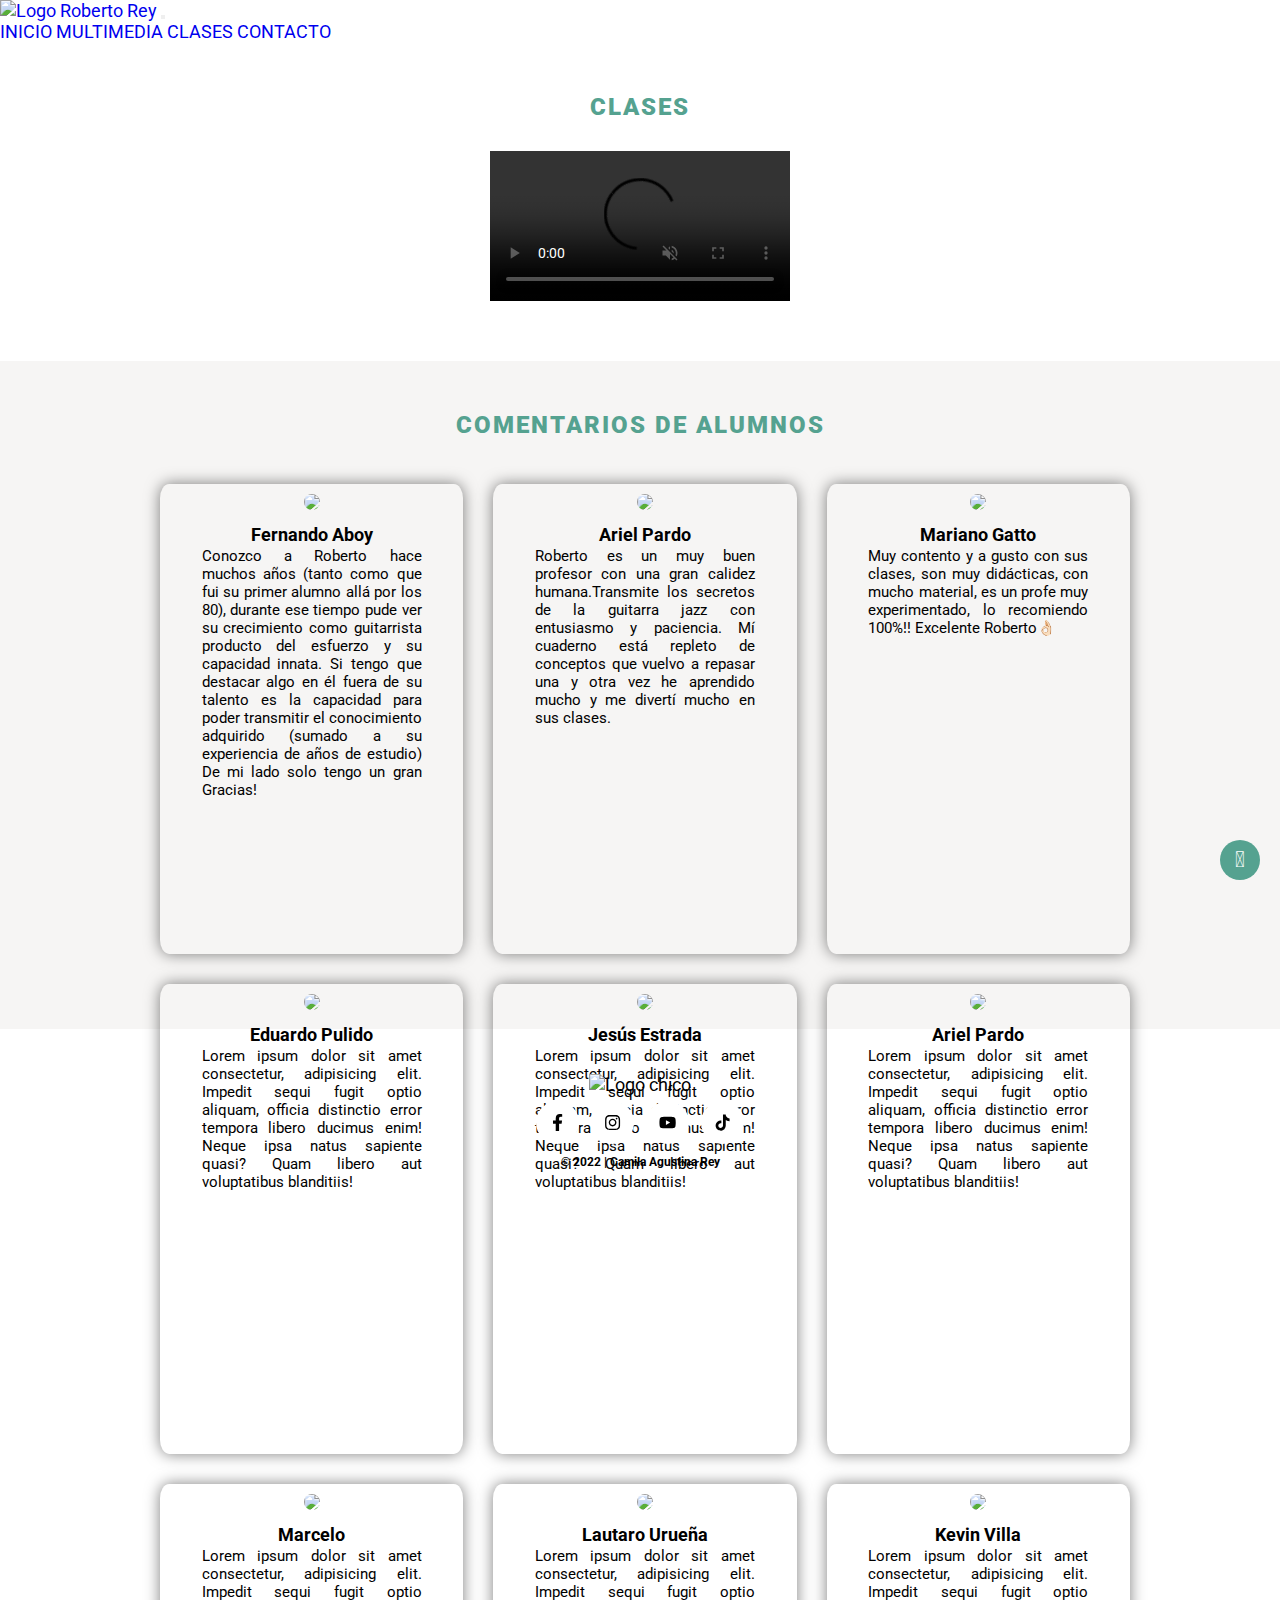
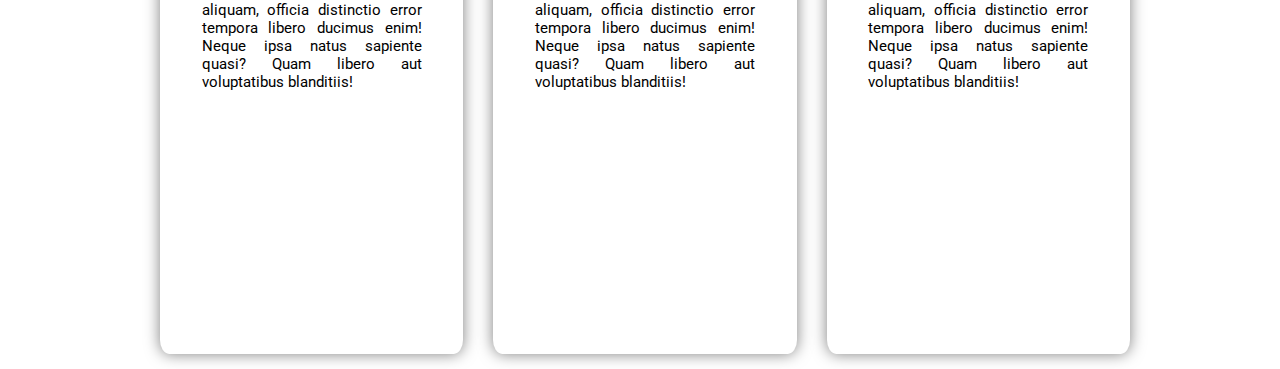
==== pages/clases.html @ 07ecf892 "Modificaciones servidor" ====
<!DOCTYPE html>
<html lang="es">
  <head>
    <title>Sobre mis Clases</title>
    <meta charset="UTF-8" />
    <meta
      name="keywords"
      content="Roberto Alejandro Rey Guitarrista, Educador, Clases de Guitarra, Musica"
    />
    <meta
      name="description"
      content="Informacion sobre clases, Clases de guitarra en Argentina"
    />
    <meta http-equiv="X-UA-Compatible" content="IE=edge" />
    <meta name="viewport" content="width=device-width, initial-scale=1.0" />
    <link
      rel="stylesheet"
      href="https://cdnjs.cloudflare.com/ajax/libs/font-awesome/6.1.2/css/all.min.css"
      integrity="sha512-1sCRPdkRXhBV2PBLUdRb4tMg1w2YPf37qatUFeS7zlBy7jJI8Lf4VHwWfZZfpXtYSLy85pkm9GaYVYMfw5BC1A=="
      crossorigin="anonymous"
      referrerpolicy="no-referrer"
    />
    <link
      rel="stylesheet"
      href="https://fonts.googleapis.com/css?family=Roboto|Abel"
    />
    <link rel="shortcut icon" href="../multimedia/logorarcorto.ico" />
    <!--  AGREGANDO LINK PARA ICONO RESPONSIVE -->
    <link
      href="https://cdnjs.cloudflare.com/ajax/libs/font-awesome/5.13.0/css/all.min.css"
      rel="stylesheet"
    />
    <link href="https://unpkg.com/aos@2.3.1/dist/aos.css" rel="stylesheet" />
    <link
      rel="stylesheet"
      href="https://cdn.jsdelivr.net/npm/bootstrap@4.6.2/dist/css/bootstrap.min.css"
      integrity="sha384-xOolHFLEh07PJGoPkLv1IbcEPTNtaed2xpHsD9ESMhqIYd0nLMwNLD69Npy4HI+N"
      crossorigin="anonymous"
    />
    <link href="https://unpkg.com/aos@2.3.1/dist/aos.css" rel="stylesheet" />
    <link rel="stylesheet" href="../css/estilos.css" />
  </head>
  <body>
    <h1>Información sobre Clases de Guitarra/Música</h1>
    <header class="header">
      <!-- MENÚ BOOTSTRAP -->
      <nav class="navbar navbar-expand-md navbar-light">
        <a class="navbar-brand" href="../index.html">
          <img
            class="imglogo"
            src="../multimedia/logorar.jpg"
            alt="Logo Roberto Rey"
          />
        </a>
        <button
          class="navbar-toggler"
          type="button"
          data-toggle="collapse"
          data-target="#collapsibleNavbar"
        >
          <span class="navbar-toggler-icon"></span>
        </button>
        <div
          class="collapse navbar-collapse justify-content-end"
          id="collapsibleNavbar"
        >
          <div class="navbar-nav text-center">
            <a class="nav-item nav-link" href="../index.html">INICIO</a>
            <a class="nav-item nav-link" href="../pages/multimedia.html"
              >MULTIMEDIA</a
            >
            <a class="nav-item nav-link active" href="#">CLASES</a>
            <a class="nav-item nav-link" href="../pages/contacto.html"
              >CONTACTO</a
            >
          </div>
        </div>
      </nav>
    </header>

    <div class="contenedor-clases">
      <!-- CLASES -->
      <div id="clasesid" class="clases">
        <h3><b>CLASES</b></h3>
        <div class="video" data-aos="zoom-out">
          <video controls muted>
            <source src="../multimedia/clases.mp4" type="video/mp4" />
          </video>
        </div>
      </div>

      <!--ALUMNOS-->
      <div class="contenedor-alumnos">
        <h3><b>COMENTARIOS DE ALUMNOS</b></h3>
        <div class="alumnos">
          <!-- CAROUSEL BOOTSTRAP -->
          <section class="foto-fondo animate__animated animate__fadeIn">
            <div
              id="slider"
              class="carousel slide"
              data-ride="carousel"
              data-interval="15000"
            >
              <!-- DATA-INTERVAL CONTROLA EL TIEMPO -->
              <!-- INDICADORES -->
              <ul class="carousel-indicators">
                <li data-target="#slider" data-slide-to="0" class="active"></li>
                <li data-target="#slider" data-slide-to="1"></li>
                <li data-target="#slider" data-slide-to="2"></li>
              </ul>
              <!-- SLIDES -->
              <div id="carousel1" class="carousel-inner">
                <div class="carousel-item active">
                  <div class="contenedor-3">
                    <div class="cajas-coment">
                      <div>
                        <img
                          class="foto-alumno"
                          src="../multimedia/silueta2.png"
                        />
                      </div>
                      <div><h2 class="nombre-alumno">Fernando Aboy</h2></div>
                      <div>
                        <p class="comentario">
                          Conozco a Roberto hace muchos años (tanto como que fui
                          su primer alumno allá por los 80), durante ese tiempo
                          pude ver su crecimiento como guitarrista producto del
                          esfuerzo y su capacidad innata. Si tengo que destacar
                          algo en él fuera de su talento es la capacidad para
                          poder transmitir el conocimiento adquirido (sumado a
                          su experiencia de años de estudio) De mi lado solo
                          tengo un gran Gracias!
                        </p>
                      </div>
                    </div>

                    <div class="cajas-coment">
                      <div>
                        <img
                          class="foto-alumno"
                          src="../multimedia/silueta2.png"
                        />
                      </div>
                      <div><h2 class="nombre-alumno">Ariel Pardo</h2></div>
                      <div>
                        <p class="comentario">
                          Roberto es un muy buen profesor con una gran calidez
                          humana.Transmite los secretos de la guitarra jazz con
                          entusiasmo y paciencia. Mí cuaderno está repleto de
                          conceptos que vuelvo a repasar una y otra vez he
                          aprendido mucho y me divertí mucho en sus clases.
                        </p>
                      </div>
                    </div>

                    <div class="cajas-coment">
                      <div>
                        <img
                          class="foto-alumno"
                          src="../multimedia/silueta2.png"
                        />
                      </div>
                      <div><h2 class="nombre-alumno">Mariano Gatto</h2></div>
                      <div>
                        <p class="comentario">
                          Muy contento y a gusto con sus clases, son muy
                          didácticas, con mucho material, es un profe muy
                          experimentado, lo recomiendo 100%!! Excelente
                          Roberto👌🏻
                        </p>
                      </div>
                    </div>
                  </div>
                </div>
                <div class="carousel-item">
                  <div class="contenedor-3">
                    <div class="cajas-coment">
                      <div>
                        <img
                          class="foto-alumno"
                          src="../multimedia/silueta2.png"
                        />
                      </div>
                      <div><h2 class="nombre-alumno">Eduardo Pulido</h2></div>
                      <div>
                        <p class="comentario">
                          Lorem ipsum dolor sit amet consectetur, adipisicing
                          elit. Impedit sequi fugit optio aliquam, officia
                          distinctio error tempora libero ducimus enim! Neque
                          ipsa natus sapiente quasi? Quam libero aut
                          voluptatibus blanditiis!
                        </p>
                      </div>
                    </div>

                    <div class="cajas-coment">
                      <div>
                        <img
                          class="foto-alumno"
                          src="../multimedia/silueta2.png"
                        />
                      </div>
                      <div><h2 class="nombre-alumno">Jesús Estrada</h2></div>
                      <div>
                        <p class="comentario">
                          Lorem ipsum dolor sit amet consectetur, adipisicing
                          elit. Impedit sequi fugit optio aliquam, officia
                          distinctio error tempora libero ducimus enim! Neque
                          ipsa natus sapiente quasi? Quam libero aut
                          voluptatibus blanditiis!
                        </p>
                      </div>
                    </div>

                    <div class="cajas-coment">
                      <div>
                        <img
                          class="foto-alumno"
                          src="../multimedia/silueta2.png"
                        />
                      </div>
                      <div><h2 class="nombre-alumno">Ariel Pardo</h2></div>
                      <div>
                        <p class="comentario">
                          Lorem ipsum dolor sit amet consectetur, adipisicing
                          elit. Impedit sequi fugit optio aliquam, officia
                          distinctio error tempora libero ducimus enim! Neque
                          ipsa natus sapiente quasi? Quam libero aut
                          voluptatibus blanditiis!
                        </p>
                      </div>
                    </div>
                  </div>
                </div>
                <div class="carousel-item">
                  <div class="contenedor-3">
                    <div class="cajas-coment">
                      <div>
                        <img
                          class="foto-alumno"
                          src="../multimedia/silueta2.png"
                        />
                      </div>
                      <div><h2 class="nombre-alumno">Marcelo</h2></div>
                      <div>
                        <p class="comentario">
                          Lorem ipsum dolor sit amet consectetur, adipisicing
                          elit. Impedit sequi fugit optio aliquam, officia
                          distinctio error tempora libero ducimus enim! Neque
                          ipsa natus sapiente quasi? Quam libero aut
                          voluptatibus blanditiis!
                        </p>
                      </div>
                    </div>

                    <div class="cajas-coment">
                      <div>
                        <img
                          class="foto-alumno"
                          src="../multimedia/silueta2.png"
                        />
                      </div>
                      <div><h2 class="nombre-alumno">Lautaro Urueña</h2></div>
                      <div>
                        <p class="comentario">
                          Lorem ipsum dolor sit amet consectetur, adipisicing
                          elit. Impedit sequi fugit optio aliquam, officia
                          distinctio error tempora libero ducimus enim! Neque
                          ipsa natus sapiente quasi? Quam libero aut
                          voluptatibus blanditiis!
                        </p>
                      </div>
                    </div>

                    <div class="cajas-coment">
                      <div>
                        <img
                          class="foto-alumno"
                          src="../multimedia/silueta2.png"
                        />
                      </div>
                      <div><h2 class="nombre-alumno">Kevin Villa</h2></div>
                      <div>
                        <p class="comentario">
                          Lorem ipsum dolor sit amet consectetur, adipisicing
                          elit. Impedit sequi fugit optio aliquam, officia
                          distinctio error tempora libero ducimus enim! Neque
                          ipsa natus sapiente quasi? Quam libero aut
                          voluptatibus blanditiis!
                        </p>
                      </div>
                    </div>
                  </div>
                </div>
              </div>
              <!-- CONTROLES DERECHA E IZQUIERDA -->
              <a class="carousel-control-prev" href="#slider" data-slide="prev">
                <span class="carousel-control-prev-icon"></span>
              </a>
              <a class="carousel-control-next" href="#slider" data-slide="next">
                <span class="carousel-control-next-icon"></span>
              </a>
            </div>
          </section>
        </div>
      </div>
    </div>

    <!-- PIE DE PAGINA -->
    <footer>
      <a href="#" class="subir">
        <i class="fa-solid fa-angle-up"></i>
      </a>
      <div>
        <img
          class="logo-footer"
          src="../multimedia/logorarcorto.jpg"
          alt="Logo chico"
          class="logo"
        />
        <!-- REDES SOCIALES -->
        <div class="social-buttons">
          <!-- Boton facebook -->
          <a
            href="https://www.facebook.com/roberto.a.rey"
            target="_blank"
            rel="noopener noreferrer"
            target="blank_"
            class="social-buttons__button social-button social-button--facebook"
          >
            <span class="social-button__inner">
              <svg
                aria-hidden="true"
                focusable="false"
                data-prefix="fab"
                data-icon="facebook-f"
                class="svg-inline--fa fa-facebook-f fa-w-10"
                role="img"
                xmlns="http://www.w3.org/2000/svg"
                viewBox="0 0 320 512"
              >
                <path
                  fill="currentColor"
                  d="M279.14 288l14.22-92.66h-88.91v-60.13c0-25.35 12.42-50.06 52.24-50.06h40.42V6.26S260.43 0 225.36 0c-73.22 0-121.08 44.38-121.08 124.72v70.62H22.89V288h81.39v224h100.17V288z"
                ></path>
              </svg>
            </span>
          </a>
          <!-- Boton instagram -->
          <a
            href="https://www.instagram.com/robertoalejandrorey/"
            target="_blank"
            rel="noopener noreferrer"
            class="social-buttons__button social-button social-button--instagram"
          >
            <span class="social-button__inner">
              <svg
                aria-hidden="true"
                focusable="false"
                data-prefix="fab"
                data-icon="instagram"
                class="svg-inline--fa fa-instagram fa-w-14"
                role="img"
                xmlns="http://www.w3.org/2000/svg"
                viewBox="0 0 448 512"
              >
                <path
                  fill="currentColor"
                  d="M224.1 141c-63.6 0-114.9 51.3-114.9 114.9s51.3 114.9 114.9 114.9S339 319.5 339 255.9 287.7 141 224.1 141zm0 189.6c-41.1 0-74.7-33.5-74.7-74.7s33.5-74.7 74.7-74.7 74.7 33.5 74.7 74.7-33.6 74.7-74.7 74.7zm146.4-194.3c0 14.9-12 26.8-26.8 26.8-14.9 0-26.8-12-26.8-26.8s12-26.8 26.8-26.8 26.8 12 26.8 26.8zm76.1 27.2c-1.7-35.9-9.9-67.7-36.2-93.9-26.2-26.2-58-34.4-93.9-36.2-37-2.1-147.9-2.1-184.9 0-35.8 1.7-67.6 9.9-93.9 36.1s-34.4 58-36.2 93.9c-2.1 37-2.1 147.9 0 184.9 1.7 35.9 9.9 67.7 36.2 93.9s58 34.4 93.9 36.2c37 2.1 147.9 2.1 184.9 0 35.9-1.7 67.7-9.9 93.9-36.2 26.2-26.2 34.4-58 36.2-93.9 2.1-37 2.1-147.8 0-184.8zM398.8 388c-7.8 19.6-22.9 34.7-42.6 42.6-29.5 11.7-99.5 9-132.1 9s-102.7 2.6-132.1-9c-19.6-7.8-34.7-22.9-42.6-42.6-11.7-29.5-9-99.5-9-132.1s-2.6-102.7 9-132.1c7.8-19.6 22.9-34.7 42.6-42.6 29.5-11.7 99.5-9 132.1-9s102.7-2.6 132.1 9c19.6 7.8 34.7 22.9 42.6 42.6 11.7 29.5 9 99.5 9 132.1s2.7 102.7-9 132.1z"
                ></path>
              </svg>
            </span>
          </a>
          <!-- Boton Youtube -->
          <a
            href="https://www.youtube.com/c/RobertoAlejandroRey"
            target="_blank"
            rel="noopener noreferrer"
            class="social-buttons__button social-button social-button--youtube"
          >
            <span class="social-button__inner">
              <svg
                aria-hidden="true"
                focusable="false"
                data-prefix="fab"
                data-icon="youtube"
                class="svg-inline--fa fa-youtube fa-w-18"
                role="img"
                xmlns="http://www.w3.org/2000/svg"
                viewBox="0 0 576 512"
              >
                <path
                  fill="currentColor"
                  d="M549.655 124.083c-6.281-23.65-24.787-42.276-48.284-48.597C458.781 64 288 64 288 64S117.22 64 74.629 75.486c-23.497 6.322-42.003 24.947-48.284 48.597-11.412 42.867-11.412 132.305-11.412 132.305s0 89.438 11.412 132.305c6.281 23.65 24.787 41.5 48.284 47.821C117.22 448 288 448 288 448s170.78 0 213.371-11.486c23.497-6.321 42.003-24.171 48.284-47.821 11.412-42.867 11.412-132.305 11.412-132.305s0-89.438-11.412-132.305zm-317.51 213.508V175.185l142.739 81.205-142.739 81.201z"
                ></path>
              </svg>
            </span>
          </a>
          <!-- Boton tik tok -->
          <a
            href="https://www.tiktok.com/@robertoalejandrorey"
            target="_blank"
            rel="noopener noreferrer"
            class="social-buttons__button social-button social-button--tiktok"
          >
            <span class="social-button__inner">
              <svg
                aria-hidden="true"
                focusable="false"
                data-prefix="fab"
                data-icon="tiktok"
                class="svg-inline--fa fa-tiktok fa-w-16"
                role="img"
                xmlns="http://www.w3.org/2000/svg"
                viewBox="0 0 512 512"
              >
                <path
                  fill="currentColor"
                  d="M412.19,118.66a109.27,109.27,0,0,1-9.45-5.5,132.87,132.87,0,0,1-24.27-20.62c-18.1-20.71-24.86-41.72-27.35-56.43h.1C349.14,23.9,350,16,350.13,16H267.69V334.78c0,4.28,0,8.51-.18,12.69,0,.52-.05,1-.08,1.56,0,.23,0,.47-.05.71,0,.06,0,.12,0,.18a70,70,0,0,1-35.22,55.56,68.8,68.8,0,0,1-34.11,9c-38.41,0-69.54-31.32-69.54-70s31.13-70,69.54-70a68.9,68.9,0,0,1,21.41,3.39l.1-83.94a153.14,153.14,0,0,0-118,34.52,161.79,161.79,0,0,0-35.3,43.53c-3.48,6-16.61,30.11-18.2,69.24-1,22.21,5.67,45.22,8.85,54.73v.2c2,5.6,9.75,24.71,22.38,40.82A167.53,167.53,0,0,0,115,470.66v-.2l.2.2C155.11,497.78,199.36,496,199.36,496c7.66-.31,33.32,0,62.46-13.81,32.32-15.31,50.72-38.12,50.72-38.12a158.46,158.46,0,0,0,27.64-45.93c7.46-19.61,9.95-43.13,9.95-52.53V176.49c1,.6,14.32,9.41,14.32,9.41s19.19,12.3,49.13,20.31c21.48,5.7,50.42,6.9,50.42,6.9V131.27C453.86,132.37,433.27,129.17,412.19,118.66Z"
                ></path>
              </svg>
            </span>
          </a>
        </div>
        <p class="webmaster"><b>© 2022 | Camila Agustina Rey</b></p>
      </div>
    </footer>
    <script src="https://unpkg.com/aos@2.3.1/dist/aos.js"></script>
    <script>
      AOS.init();
    </script>
    <script src="https://cdn.jsdelivr.net/npm/jquery@3.6.0/dist/jquery.slim.min.js"></script>
    <script src="https://cdn.jsdelivr.net/npm/popper.js@1.16.1/dist/umd/popper.min.js"></script>
    <script src="https://cdn.jsdelivr.net/npm/bootstrap@4.6.1/dist/js/bootstrap.bundle.min.js"></script>
  </body>
</html>
---- css/estilos.css ----
* {
  padding: 0;
  margin: 0;
  text-decoration: none;
  list-style: none;
  box-sizing: border-box;
}

html {
  scroll-behavior: smooth;
}

body {
  font-family: "Roboto", sans-serif;
  text-align: justify;
  font-size: 18px;
}
body h1 {
  display: none;
}

body::-webkit-scrollbar {
  width: 12px;
}

body::-webkit-scrollbar-track {
  background: #fff;
}

body::-webkit-scrollbar-thumb {
  background-color: #55a290;
  border-radius: 20px;
  border: 3px solid #fff;
}

.container-bio {
  display: flex;
  flex-direction: row;
  justify-content: center;
  align-items: center;
  padding-bottom: 50px;
  margin: 0 400px 0 400px;
  border-radius: 1%;
  box-shadow: 0px 0px 15px rgba(0, 0, 0, 0.5);
}

.fotobio {
  width: 260px;
  height: auto;
  margin: 50px;
}

.fotobioresp {
  display: none;
}

.box *:last-child {
  margin-bottom: 0;
}

.box-4 {
  width: 65%;
  margin: 50px;
  display: flex;
  flex-direction: row;
  justify-content: center;
  align-items: center;
  padding-bottom: 50px;
  border-radius: 1%;
  box-shadow: 0px 0px 15px rgba(0, 0, 0, 0.5);
}

.biografia-p {
  background: none repeat scroll 0 0 #fff;
  padding: 25px 55px 25px 1px;
  border-radius: 0.2%;
}

.biog {
  display: flex;
  justify-content: center;
  align-items: center;
  width: 100%;
}

.titulo-bio {
  color: #55a290;
  text-align: right;
  font-size: 1.5rem;
  letter-spacing: 3px;
  padding: 25px 0 25px 1px;
}

.biografia-p {
  background: none repeat scroll 0 0 #fff;
  padding: 25px 55px 25px 1px;
  border-radius: 1%;
  z-index: 1;
}

header {
  padding-bottom: 1px;
}
header .nav-item:active {
  background: #55a290;
}
header .foto-fondo {
  width: 100%;
  height: 90vh;
  -o-object-fit: cover;
     object-fit: cover;
}
header #carousel1 {
  width: auto;
}
header img {
  width: 190px;
}

footer {
  height: 120px;
  text-align: center;
  margin-bottom: 45px;
  margin-top: 30px;
}
footer .webmaster {
  font-size: 12px;
  text-align: center;
  padding: 10px;
}
footer img {
  width: 50px;
  height: auto;
  padding-top: 15px;
}
footer .subir {
  height: 40px;
  width: 40px;
  background-color: #55a290;
  position: fixed;
  bottom: 20px;
  right: 20px;
  text-align: center;
  line-height: 40px;
  border-radius: 50%;
  color: #fff;
  border: #fff;
  font-size: 22px;
}

.social-buttons {
  display: flex;
  flex-wrap: wrap;
  justify-content: center;
  margin-top: 0px;
}

.social-buttons__button {
  margin: 5px 5px 0;
}

.social-button {
  position: relative;
  display: flex;
  justify-content: center;
  align-items: center;
  outline: none;
  width: 45px;
  height: 45px;
  text-decoration: none;
}

.social-button__inner {
  position: relative;
  display: flex;
  justify-content: center;
  align-items: center;
  width: calc(100% - 2px);
  height: calc(100% - 2px);
  border-radius: 100%;
  background: #fff;
  text-align: center;
}

.social-button i,
.social-button svg {
  position: relative;
  z-index: 1;
  transition: 0.3s;
}

.social-button i {
  font-size: 28px;
}

.social-button svg {
  height: 40%;
  width: 40%;
}

.social-button::after {
  content: "";
  position: absolute;
  top: 0;
  left: 50%;
  display: block;
  width: 0;
  height: 0;
  border-radius: 100%;
  transition: 0.3s;
}

.social-button:focus,
.social-button:hover {
  color: #fff !important;
}

.social-button:focus::after,
.social-button:hover::after {
  width: 100%;
  height: 100%;
  margin-left: -50%;
}

.social-buttons a {
  color: #000;
}

.social-buttons a::after {
  background: #55a290;
}

h1 {
  display: none;
}

h3 {
  color: #55a290;
  text-align: center;
  font-size: 1.5rem;
  letter-spacing: 2px;
  padding-top: 50px;
  padding-bottom: 40px;
}

section .galeria {
  display: grid;
  width: 100%;
  justify-content: center;
  grid-template-columns: repeat(auto-fill, minmax(300px, 1fr));
  gap: 30px;
  padding: 30px;
  padding-top: 1px;
}
section .item {
  border: 2px solid #fff;
  height: 300px;
  transition: all 0.4s;
}

.item1 {
  background-image: url(../multimedia/1.jpg);
  background-size: cover;
  background-position: center;
  filter: grayscale(100%);
}

.item2 {
  background-image: url(../multimedia/2.jpg);
  background-size: cover;
  background-position: center;
  filter: grayscale(100%);
}

.item3 {
  background-image: url(../multimedia/3.jpg);
  background-size: cover;
  background-position: center;
  filter: grayscale(100%);
}

.item4 {
  background-image: url(../multimedia/4.jpg);
  background-size: cover;
  background-position: center;
  filter: grayscale(100%);
}

.item5 {
  background-image: url(../multimedia/5.jpg);
  background-size: cover;
  background-position: center;
  filter: grayscale(100%);
}

.item6 {
  background-image: url(../multimedia/6.jpg);
  background-size: cover;
  background-position: center;
  filter: grayscale(100%);
}

.item7 {
  background-image: url(../multimedia/7.jpg);
  background-size: cover;
  background-position: center;
  filter: grayscale(100%);
}

.item8 {
  background-image: url(../multimedia/8.jpg);
  background-size: cover;
  background-position: center;
  filter: grayscale(100%);
}

.item9 {
  background-image: url(../multimedia/9.jpg);
  background-size: cover;
  background-position: center;
  filter: grayscale(100%);
}

.item10 {
  background-image: url(../multimedia/10.jpg);
  background-size: cover;
  background-position: center;
  filter: grayscale(100%);
}

.item11 {
  background-image: url(../multimedia/11.jpg);
  background-size: cover;
  background-position: center;
  filter: grayscale(100%);
}

.item12 {
  background-image: url(../multimedia/12.jpg);
  background-size: cover;
  background-position: center;
  filter: grayscale(100%);
}

.item13 {
  background-image: url(../multimedia/13.jpg);
  background-size: cover;
  background-position: center;
  filter: grayscale(100%);
}

.item14 {
  background-image: url(../multimedia/14.jpg);
  background-size: cover;
  background-position: center;
  filter: grayscale(100%);
}

.item15 {
  background-image: url(../multimedia/15.jpg);
  background-size: cover;
  background-position: center;
  filter: grayscale(100%);
}

.item16 {
  background-image: url(../multimedia/16.jpg);
  background-size: cover;
  background-position: center;
  filter: grayscale(100%);
}

.item17 {
  background-image: url(../multimedia/17.jpg);
  background-size: cover;
  background-position: center;
  filter: grayscale(100%);
}

.item18 {
  background-image: url(../multimedia/18.jpg);
  background-size: cover;
  background-position: center;
  filter: grayscale(100%);
}

.item19 {
  background-image: url(../multimedia/19.jpg);
  background-size: cover;
  background-position: center;
  filter: grayscale(100%);
}

.item20 {
  background-image: url(../multimedia/20.jpg);
  background-size: cover;
  background-position: center;
  filter: grayscale(100%);
}

.item1:hover {
  transform: scale(1.1);
  filter: grayscale(0%);
}

.item2:hover {
  transform: scale(1.1);
  filter: grayscale(0%);
}

.item3:hover {
  transform: scale(1.1);
  filter: grayscale(0%);
}

.item4:hover {
  transform: scale(1.1);
  filter: grayscale(0%);
}

.item5:hover {
  transform: scale(1.1);
  filter: grayscale(0%);
}

.item6:hover {
  transform: scale(1.1);
  filter: grayscale(0%);
}

.item7:hover {
  transform: scale(1.1);
  filter: grayscale(0%);
}

.item8:hover {
  transform: scale(1.1);
  filter: grayscale(0%);
}

.item9:hover {
  transform: scale(1.1);
  filter: grayscale(0%);
}

.item10:hover {
  transform: scale(1.1);
  filter: grayscale(0%);
}

.item11:hover {
  transform: scale(1.1);
  filter: grayscale(0%);
}

.item12:hover {
  transform: scale(1.1);
  filter: grayscale(0%);
}

.item13:hover {
  transform: scale(1.1);
  filter: grayscale(0%);
}

.item14:hover {
  transform: scale(1.1);
  filter: grayscale(0%);
}

.item15:hover {
  transform: scale(1.1);
  filter: grayscale(0%);
}

.item16:hover {
  transform: scale(1.1);
  filter: grayscale(0%);
}

.item17:hover {
  transform: scale(1.1);
  filter: grayscale(0%);
}

.item18:hover {
  transform: scale(1.1);
  filter: grayscale(0%);
}

.item19:hover {
  transform: scale(1.1);
  filter: grayscale(0%);
}

.item20:hover {
  transform: scale(1.1);
  filter: grayscale(0%);
}

section .titulo-videos {
  color: #55a290;
  text-align: center;
  font-size: 1.5rem;
  letter-spacing: 2px;
  padding-top: 40px;
  padding-bottom: 20px;
}
section .carousel-videos {
  display: flex;
  flex-direction: column;
  align-items: center;
  justify-content: center;
}
section .carousel-inner {
  width: 560px;
}
section iframe {
  width: 560px;
  height: 316px;
}

.contenedor-clases h1 {
  display: none;
}
.contenedor-clases h3 {
  color: #55a290;
  text-align: center;
  font-size: 1.5rem;
  letter-spacing: 2px;
  padding-top: 50px;
  padding-bottom: 30px;
}
.contenedor-clases .video {
  display: flex;
  justify-content: center;
  align-items: center;
  padding-bottom: 60px;
}
.contenedor-clases .clases {
  padding: auto;
}
.contenedor-clases .contenedor-alumnos {
  background-color: #F6F5F4;
}
.contenedor-clases .contenedor-3 {
  display: flex;
  justify-content: center;
}
.contenedor-clases .cajas-coment {
  display: flex;
  flex-direction: column;
  width: 700px;
  height: 470px;
  box-shadow: 0px 0px 15px rgba(0, 0, 0, 0.5);
  margin: 15px;
  align-items: center;
  border-radius: 3%;
}
.contenedor-clases .foto-alumno {
  width: 90px;
  height: auto;
  border-radius: 50%;
  padding: 10px 0 10px 0;
}
.contenedor-clases .nombre-alumno {
  font-size: 18px;
  font-weight: bold;
}
.contenedor-clases .comentario {
  padding: 2px 15px;
  font-size: 15px;
  text-align: justify;
  width: 250px;
}
.contenedor-clases .alumnos {
  display: flex;
  justify-content: center;
  height: 560px;
}
.contenedor-clases .carousel {
  display: flex;
  justify-content: center;
  width: 1300px;
  height: 530px;
}
.contenedor-clases .carousel-control-prev-icon, .contenedor-clases .carousel-control-next-icon, .contenedor-clases .carousel-indicators {
  filter: invert(108%);
  height: 20px;
}
.contenedor-clases .carousel-indicators li {
  width: 10px;
  height: 10px;
  border-radius: 50%;
}
.contenedor-clases .carousel-inner {
  width: 1000px;
}

input:-webkit-autofill,
textarea:-webkit-autofill,
select:-webkit-autofill {
  -webkit-box-shadow: 0 0 0 1000px #b4e2d7 inset !important;
  -webkit-text-fill-color: #000 !important;
}

.contenedor_form {
  display: flex;
  width: 1050px;
  height: 530px;
  margin: 50px auto;
  background: #fff;
  border-radius: 10px;
  overflow: hidden;
  box-shadow: 0px 0px 20px rgba(0, 0, 0, 0.2);
}

/* Informacion de Contacto*/
.contact_info {
  width: 38%;
  position: relative;
  display: flex;
  flex-direction: column;
  align-items: center;
  justify-content: center;
  background-image: url("../multimedia/fotocontacto.png");
  background-size: cover;
  background-position: center center;
}

/* Formulario de contacto*/
form.form_contact {
  width: 62%;
  padding: 30px 40px;
}

form.form_contact h2 {
  font-size: 25px;
  font-weight: 600;
  color: #55a290;
  margin-bottom: 30px;
}

form.form_contact .user_info {
  display: flex;
  flex-direction: column;
}

form label {
  font-weight: 600;
}

form input,
form textarea {
  width: 100%;
  padding: 8px 0px 5px;
  margin-bottom: 20px;
  border: none;
  border-bottom: 2px solid #D1D1D1;
  font-family: "Open sans";
  color: #000;
  font-size: 14px;
  font-weight: 400;
}

form textarea {
  max-width: 100%;
  min-width: 100%;
  max-height: 90px;
}

form input[type=submit] {
  width: 180px;
  background: #55a290;
  padding: 10px;
  border: none;
  border-radius: 25px;
  align-self: flex-end;
  color: #fff;
  font-family: "Open sans";
  font-size: 16px;
  font-weight: 600;
  cursor: pointer;
}

form input[type=submit]:hover {
  background: #1d6454;
}

.modal_wrap {
  width: 100%;
  height: 100vh;
  background: rgba(0, 0, 0, 0.7);
  position: fixed;
  top: 0;
  left: 0;
  z-index: 3;
  display: flex;
  justify-content: center;
  align-items: center;
}

.mensaje_modal {
  background: #fff;
  box-shadow: 0px 0px 15px rgba(0, 0, 0, 0.5);
  width: 400px;
  padding: 30px 20px 15px;
}

.mensaje_modal h3 {
  text-align: center;
  font-family: "Ubuntu";
  font-size: 20px;
  font-weight: 400;
}

.mensaje_modal h3:after {
  content: "";
  display: block;
  width: 100%;
  height: 1px;
  background: #C5C5C5;
  margin: 10px 0px 15px;
}

.mensaje_modal p {
  font-size: 16px;
  color: #606060;
}

.mensaje_modal p:before {
  content: "\f00d";
  font-family: FontAwesome;
  display: inline-block;
  color: #E25151;
  margin-right: 8px;
}

#btnClose {
  display: inline-block;
  padding: 3px 10px;
  margin-top: 10px;
  background: #E25151;
  color: #fff;
  border: 2px solid #B14141;
  cursor: pointer;
  /*	float: right;*/
}

.mensaje-exito {
  width: 100%;
  display: flex;
  flex-direction: column;
  justify-content: center;
  align-items: center;
}

.mensaje-exito h2 {
  font-size: 35px;
  color: #55a290;
  display: block;
  text-align: center;
  margin: 50px;
}

.mensaje-exito a {
  display: block;
  padding: 10px 30px;
  background: #55a290;
  text-decoration: none;
  color: #fff;
  border-radius: 25px;
}

.mensaje-exito a:hover {
  background: #1d6454;
}

@media (max-width: 1050px) {
  .box-4 {
    display: flex;
    flex-direction: column;
    justify-content: center;
    align-items: center;
    width: 90%;
  }
  .biografia-p {
    padding: 0 50px 0 50px;
    text-align: justify;
  }
  .fotobioresp {
    display: none;
  }
  .titulo-bio {
    text-align: center;
    padding-top: 0;
  }
  .container-bio {
    display: flex;
    flex-direction: column;
    align-items: center;
    padding-top: 1px;
  }
  .fotobio {
    padding: 10px;
  }
  .contenedor_form {
    display: flex;
    flex-direction: column;
    justify-content: center;
    align-items: center;
    width: 80%;
  }
  .clases {
    margin: auto;
    padding-top: 1px;
  }
  .video {
    display: flex;
    justify-content: center;
    align-items: center;
    padding-bottom: 60px;
  }
  #clasesid {
    max-width: 890px;
  }
}
@media (max-width: 767px) {
  .social-buttons-index {
    display: none;
  }
  .imglogo {
    width: 160px;
  }
  .navbar {
    padding-left: 10px;
  }
  .navbar-toggler {
    padding-right: 10px;
  }
  .logo-footer {
    width: 40px;
  }
  .biog {
    width: auto;
  }
  .box-4 {
    box-shadow: none;
    margin-bottom: 0;
    padding-bottom: 0;
  }
  .titulo-bio {
    text-align: center;
    font-size: 17px;
    padding-top: 40px;
  }
  .biografia-p {
    font-size: 17px;
    width: 100%;
    padding: 0;
  }
  .fotobio {
    display: none;
  }
  .fotobioresp {
    display: block;
    width: 200px;
    height: 200px;
    border-radius: 100%;
  }
  .foto-fondo {
    width: 100%;
    height: auto;
  }
  .box-4:after {
    border-radius: 10%;
    bottom: 0;
    height: 20px;
    left: 10px;
    right: 10px;
  }
  .titulo-fotos {
    padding: 30px;
    margin: 0;
    font-size: 20px;
  }
  .galeria {
    width: 100%;
  }
  #carousel2 {
    max-width: 300px;
  }
  iframe {
    max-width: 100%;
  }
  .titulo-videos {
    padding-top: 30px !important;
    margin: 0;
    font-size: 19px !important;
  }
  .clases {
    margin: auto;
    padding-top: 1px;
  }
  #clasesid {
    max-width: 300px;
  }
  video {
    max-width: 300px;
  }
  .video {
    padding-bottom: 10px;
  }
  .titulo-clases {
    padding: 30px;
    margin: 0;
    font-size: 19px;
  }
  .contact_info {
    display: none;
  }
  .contenedor_form {
    margin-bottom: 0;
    padding-bottom: 0;
  }
  form.form_contact {
    padding: 0;
  }
  form.form_contact h2 {
    font-size: 18px;
  }
  form.form_contact label {
    font-weight: 500;
  }
  form.form_contact input {
    width: 100% !important;
    padding: 8px 0px 5px;
    margin-bottom: 20px;
    border: none;
    border-bottom: 2px solid #D1D1D1;
    font-family: "Open sans";
    color: #000;
    font-size: 14px;
    font-weight: 400;
  }
  /*form.form_contact input {
      padding: 8px 0px 5px;
      margin-bottom: 20px;
      border: none;
      border-bottom: 2px solid #D1D1D1;
      font-family: 'Open sans';
      color: #000;
      font-size: 14px;
      font-weight: 400;
  }*/
}/*# sourceMappingURL=estilos.css.map */
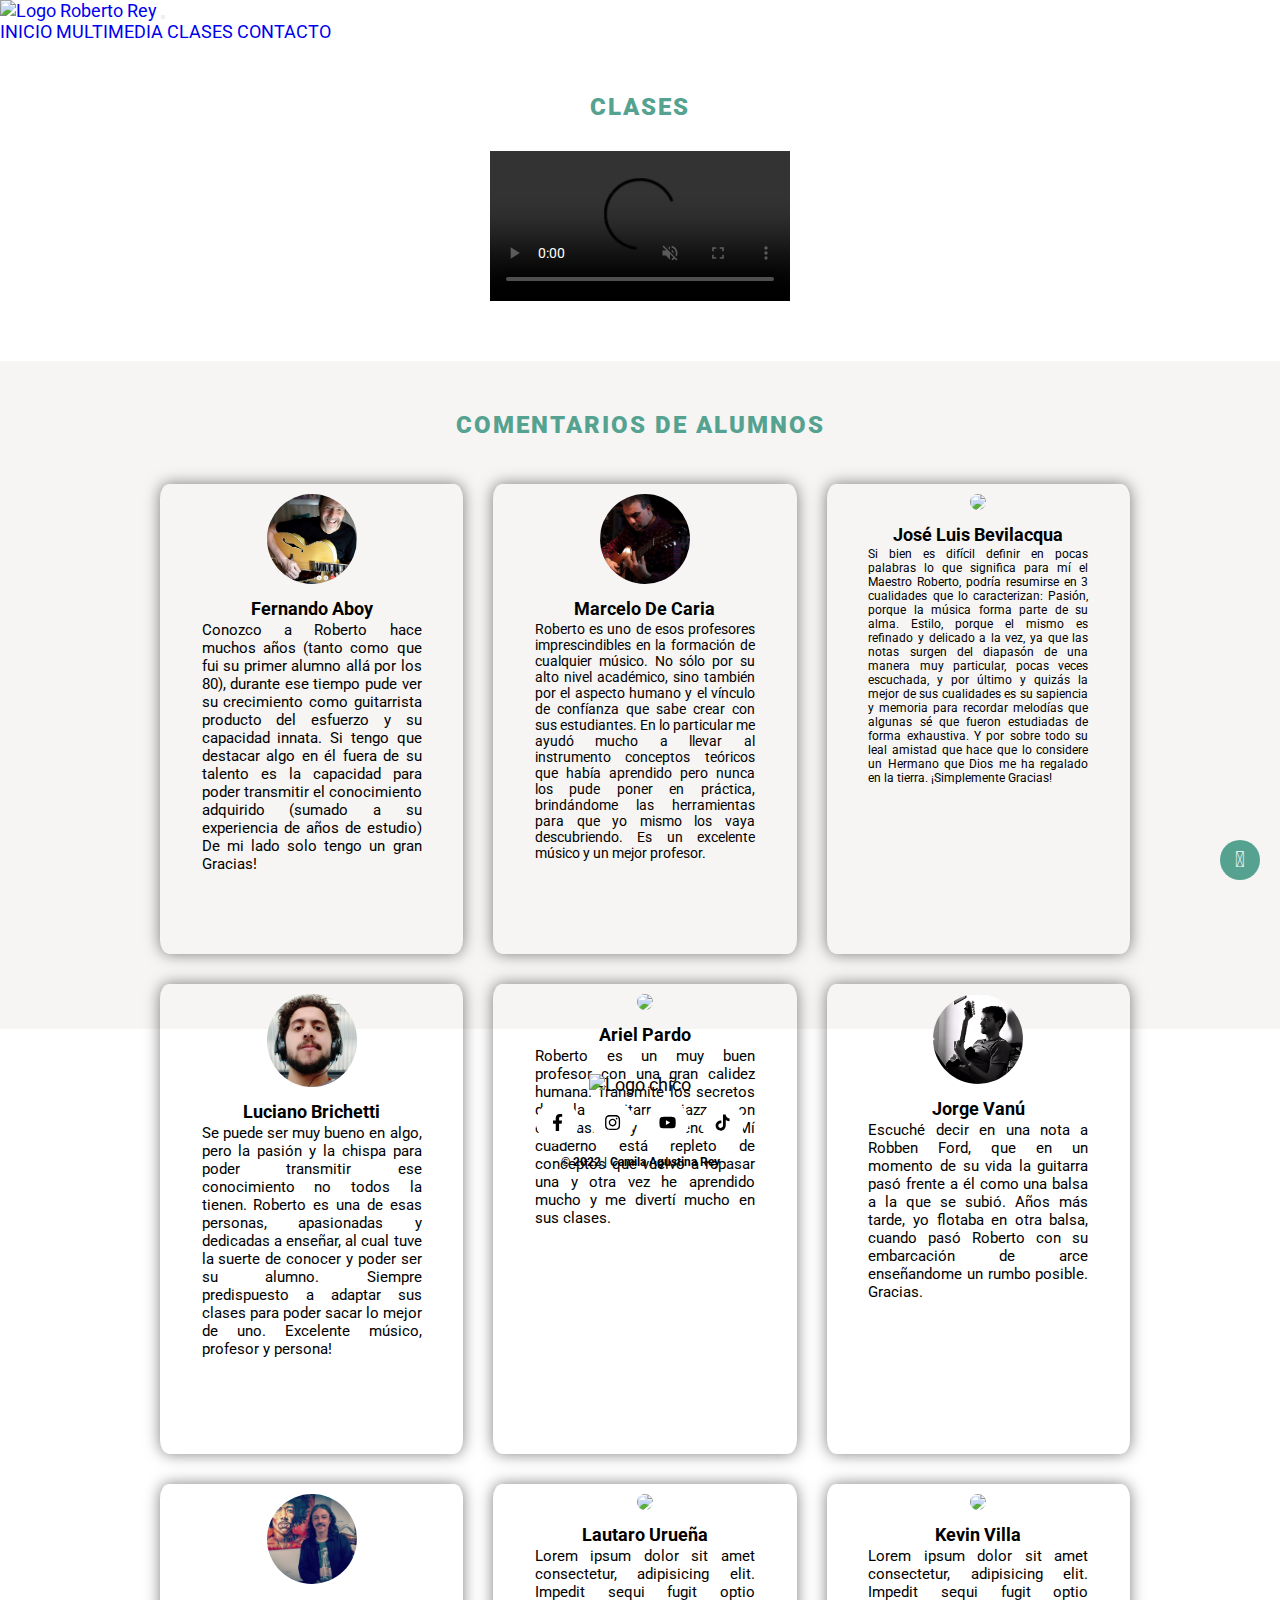
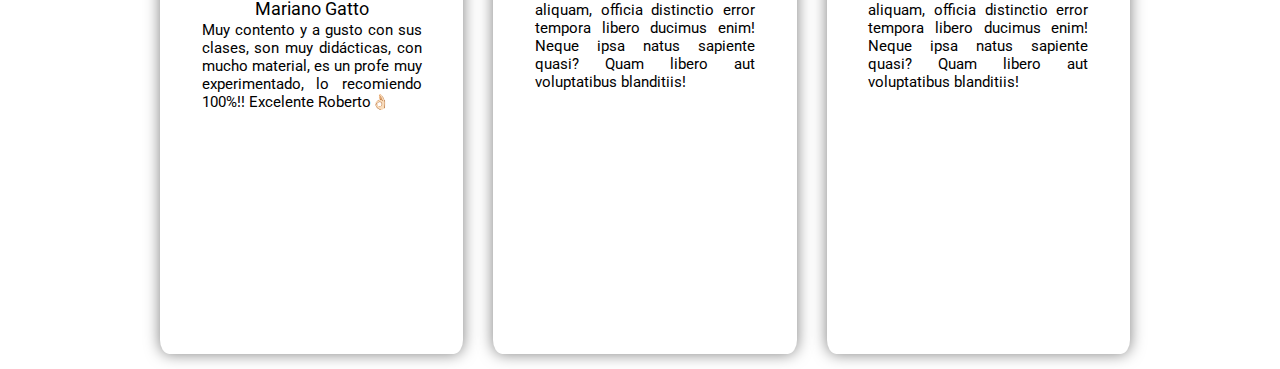
==== commit 0cf3694a: "Modificaciones servidor" ====
--- a/pages/clases.html
+++ b/pages/clases.html
@@ -88,20 +88,13 @@
           </video>
         </div>
       </div>
-
       <!--ALUMNOS-->
       <div class="contenedor-alumnos">
         <h3><b>COMENTARIOS DE ALUMNOS</b></h3>
         <div class="alumnos">
           <!-- CAROUSEL BOOTSTRAP -->
           <section class="foto-fondo animate__animated animate__fadeIn">
-            <div
-              id="slider"
-              class="carousel slide"
-              data-ride="carousel"
-              data-interval="15000"
-            >
-              <!-- DATA-INTERVAL CONTROLA EL TIEMPO -->
+            <div id="slider" class="carousel slide" data-ride="carousel" data-interval="15000">
               <!-- INDICADORES -->
               <ul class="carousel-indicators">
                 <li data-target="#slider" data-slide-to="0" class="active"></li>
@@ -114,10 +107,7 @@
                   <div class="contenedor-3">
                     <div class="cajas-coment">
                       <div>
-                        <img
-                          class="foto-alumno"
-                          src="../multimedia/silueta2.png"
-                        />
+                        <img class="foto-alumno" src="../multimedia/Fernando.jpg"/>
                       </div>
                       <div><h2 class="nombre-alumno">Fernando Aboy</h2></div>
                       <div>
@@ -133,7 +123,82 @@
                         </p>
                       </div>
                     </div>
-
+                    <div class="cajas-coment">
+                      <div>
+                        <img class="foto-alumno" src="../multimedia/Marcelo.jpg"/>
+                      </div>
+                      <div><h2 class="nombre-alumno">Marcelo De Caria</h2></div>
+                      <div>
+                        <p class="comentario marcelo">
+                          Roberto es uno de esos profesores imprescindibles en la formación de cualquier músico. No sólo por su alto nivel académico, sino también por el aspecto humano y el vínculo de confíanza que sabe crear con sus estudiantes. En lo particular me ayudó mucho a llevar al instrumento conceptos teóricos que había aprendido pero nunca los pude poner en práctica, brindándome las herramientas para que yo mismo los vaya descubriendo.  Es un excelente músico y un mejor profesor.
+                        </p>
+                      </div>
+                    </div>
+                    <div class="cajas-coment">
+                      <div>
+                        <img class="foto-alumno" src="../multimedia/silueta2.png"/>
+                      </div>
+                      <div><h2 class="nombre-alumno">José Luis Bevilacqua</h2></div>
+                      <div>
+                        <p class="comentario jose">
+                          Si bien es difícil definir en pocas palabras lo que significa para mí el Maestro Roberto, podría resumirse en 3 cualidades que lo caracterizan: Pasión, porque la música forma parte de su alma. Estilo, porque el mismo es refinado y delicado a la vez, ya que las notas surgen del diapasón de una manera muy particular, pocas veces escuchada, y por último y quizás la mejor de sus cualidades es su sapiencia y memoria para recordar melodías que algunas sé que fueron estudiadas de forma exhaustiva. Y por sobre todo su leal amistad que hace que lo considere un Hermano que Dios me ha regalado en la tierra. ¡Simplemente Gracias!
+                        </p>
+                      </div>
+                    </div>
+                  </div>
+                </div>
+                
+                <div class="carousel-item">
+                  <div class="contenedor-3">
+                    <div class="cajas-coment">
+                      <div>
+                        <img class="foto-alumno" src="../multimedia/Luciano.jpg" />
+                      </div>
+                      <div><h2 class="nombre-alumno">Luciano Brichetti</h2></div>
+                      <div>
+                        <p class="comentario">
+                          Se puede ser muy bueno en algo, pero la pasión y la chispa  para poder transmitir ese conocimiento no todos la tienen. Roberto es una de esas personas, apasionadas y dedicadas a enseñar, al cual tuve la suerte de conocer y poder ser su alumno. Siempre predispuesto a adaptar sus clases para poder sacar lo mejor de uno. Excelente músico, profesor y persona!
+                        </p>
+                      </div>
+                    </div>
+                    <div class="cajas-coment">
+                      <div>
+                        <img class="foto-alumno" src="../multimedia/silueta2.png"/>
+                      </div>
+                      <div><h2 class="nombre-alumno">Ariel Pardo</h2></div>
+                      <div>
+                        <p class="comentario">
+                          Roberto es un muy buen profesor con una gran calidez humana. Transmite los secretos de la guitarra jazz con entusiasmo y paciencia.
+                          Mí cuaderno está repleto de conceptos que vuelvo a repasar una y otra vez he aprendido mucho y me divertí mucho en sus clases.
+                        </p>
+                      </div>
+                    </div>
+                    <div class="cajas-coment">
+                      <div>
+                        <img class="foto-alumno" src="../multimedia/Jorge.jpg"/>
+                      </div>
+                      <div><h2 class="nombre-alumno">Jorge Vanú</h2></div>
+                      <div>
+                        <p class="comentario">
+                          Escuché decir en una nota a Robben Ford, que en un momento de su vida la guitarra pasó frente a él como una balsa a la que se subió. Años más tarde, yo flotaba en otra balsa, cuando pasó Roberto con su embarcación de arce enseñandome un rumbo posible. Gracias.
+                        </p>
+                      </div>
+                    </div>
+                  </div>
+                </div>
+                <div class="carousel-item">
+                  <div class="contenedor-3">
+                    <div class="cajas-coment">
+                      <div>
+                        <img class="foto-alumno" src="../multimedia/Mariano.jpg"/>
+                      </div>
+                      <div><h2 class="nombre-alumno"></h2>Mariano Gatto</div>
+                      <div>
+                        <p class="comentario">
+                          Muy contento y a gusto con sus clases, son muy didácticas, con mucho material, es un profe muy experimentado, lo recomiendo 100%!! Excelente Roberto👌🏻
+                        </p>
+                      </div>
+                    </div>
                     <div class="cajas-coment">
                       <div>
                         <img
@@ -141,47 +206,7 @@
                           src="../multimedia/silueta2.png"
                         />
                       </div>
-                      <div><h2 class="nombre-alumno">Ariel Pardo</h2></div>
-                      <div>
-                        <p class="comentario">
-                          Roberto es un muy buen profesor con una gran calidez
-                          humana.Transmite los secretos de la guitarra jazz con
-                          entusiasmo y paciencia. Mí cuaderno está repleto de
-                          conceptos que vuelvo a repasar una y otra vez he
-                          aprendido mucho y me divertí mucho en sus clases.
-                        </p>
-                      </div>
-                    </div>
-
-                    <div class="cajas-coment">
-                      <div>
-                        <img
-                          class="foto-alumno"
-                          src="../multimedia/silueta2.png"
-                        />
-                      </div>
-                      <div><h2 class="nombre-alumno">Mariano Gatto</h2></div>
-                      <div>
-                        <p class="comentario">
-                          Muy contento y a gusto con sus clases, son muy
-                          didácticas, con mucho material, es un profe muy
-                          experimentado, lo recomiendo 100%!! Excelente
-                          Roberto👌🏻
-                        </p>
-                      </div>
-                    </div>
-                  </div>
-                </div>
-                <div class="carousel-item">
-                  <div class="contenedor-3">
-                    <div class="cajas-coment">
-                      <div>
-                        <img
-                          class="foto-alumno"
-                          src="../multimedia/silueta2.png"
-                        />
-                      </div>
-                      <div><h2 class="nombre-alumno">Eduardo Pulido</h2></div>
+                      <div><h2 class="nombre-alumno">Lautaro Urueña</h2></div>
                       <div>
                         <p class="comentario">
                           Lorem ipsum dolor sit amet consectetur, adipisicing
@@ -192,86 +217,6 @@
                         </p>
                       </div>
                     </div>
-
-                    <div class="cajas-coment">
-                      <div>
-                        <img
-                          class="foto-alumno"
-                          src="../multimedia/silueta2.png"
-                        />
-                      </div>
-                      <div><h2 class="nombre-alumno">Jesús Estrada</h2></div>
-                      <div>
-                        <p class="comentario">
-                          Lorem ipsum dolor sit amet consectetur, adipisicing
-                          elit. Impedit sequi fugit optio aliquam, officia
-                          distinctio error tempora libero ducimus enim! Neque
-                          ipsa natus sapiente quasi? Quam libero aut
-                          voluptatibus blanditiis!
-                        </p>
-                      </div>
-                    </div>
-
-                    <div class="cajas-coment">
-                      <div>
-                        <img
-                          class="foto-alumno"
-                          src="../multimedia/silueta2.png"
-                        />
-                      </div>
-                      <div><h2 class="nombre-alumno">Ariel Pardo</h2></div>
-                      <div>
-                        <p class="comentario">
-                          Lorem ipsum dolor sit amet consectetur, adipisicing
-                          elit. Impedit sequi fugit optio aliquam, officia
-                          distinctio error tempora libero ducimus enim! Neque
-                          ipsa natus sapiente quasi? Quam libero aut
-                          voluptatibus blanditiis!
-                        </p>
-                      </div>
-                    </div>
-                  </div>
-                </div>
-                <div class="carousel-item">
-                  <div class="contenedor-3">
-                    <div class="cajas-coment">
-                      <div>
-                        <img
-                          class="foto-alumno"
-                          src="../multimedia/silueta2.png"
-                        />
-                      </div>
-                      <div><h2 class="nombre-alumno">Marcelo</h2></div>
-                      <div>
-                        <p class="comentario">
-                          Lorem ipsum dolor sit amet consectetur, adipisicing
-                          elit. Impedit sequi fugit optio aliquam, officia
-                          distinctio error tempora libero ducimus enim! Neque
-                          ipsa natus sapiente quasi? Quam libero aut
-                          voluptatibus blanditiis!
-                        </p>
-                      </div>
-                    </div>
-
-                    <div class="cajas-coment">
-                      <div>
-                        <img
-                          class="foto-alumno"
-                          src="../multimedia/silueta2.png"
-                        />
-                      </div>
-                      <div><h2 class="nombre-alumno">Lautaro Urueña</h2></div>
-                      <div>
-                        <p class="comentario">
-                          Lorem ipsum dolor sit amet consectetur, adipisicing
-                          elit. Impedit sequi fugit optio aliquam, officia
-                          distinctio error tempora libero ducimus enim! Neque
-                          ipsa natus sapiente quasi? Quam libero aut
-                          voluptatibus blanditiis!
-                        </p>
-                      </div>
-                    </div>
-
                     <div class="cajas-coment">
                       <div>
                         <img
--- a/css/estilos.css
+++ b/css/estilos.css
@@ -573,6 +573,12 @@
   text-align: justify;
   width: 250px;
 }
+.contenedor-clases .marcelo {
+  font-size: 14px;
+}
+.contenedor-clases .jose {
+  font-size: 12px;
+}
 .contenedor-clases .alumnos {
   display: flex;
   justify-content: center;
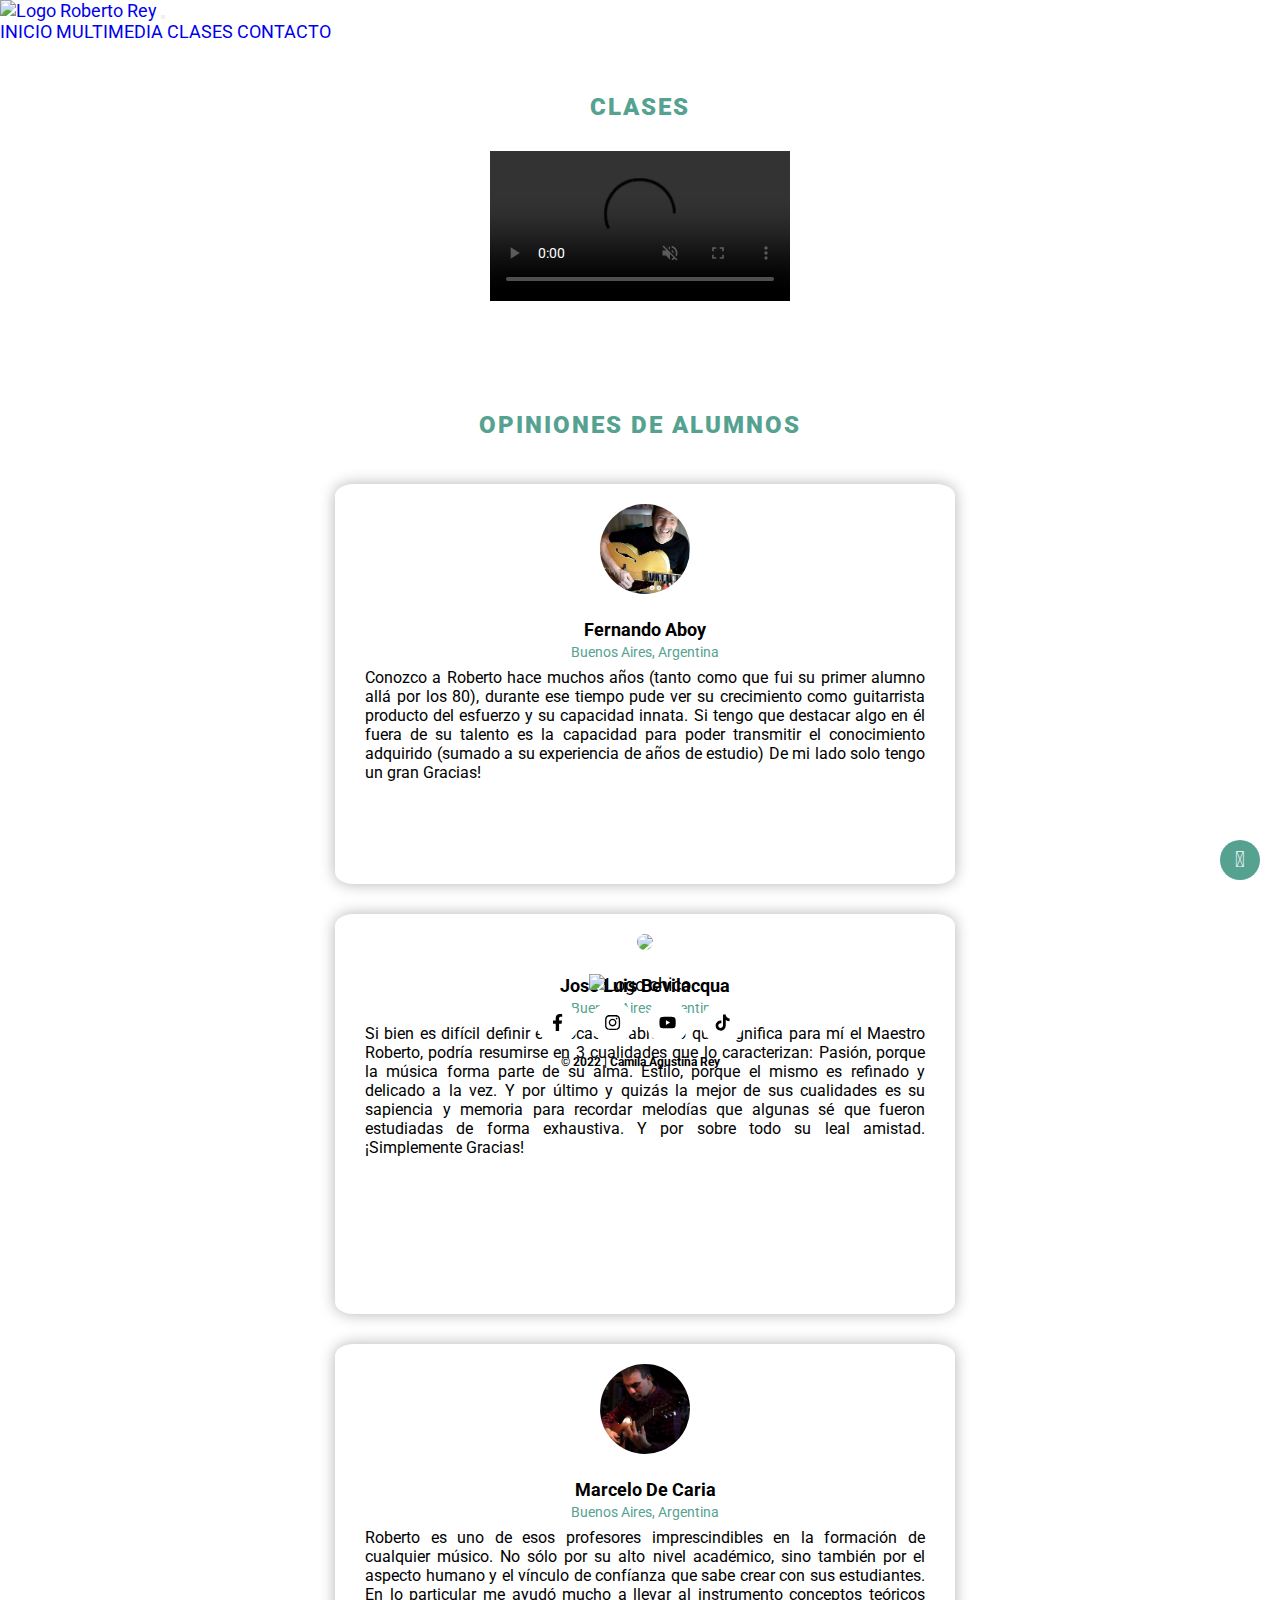
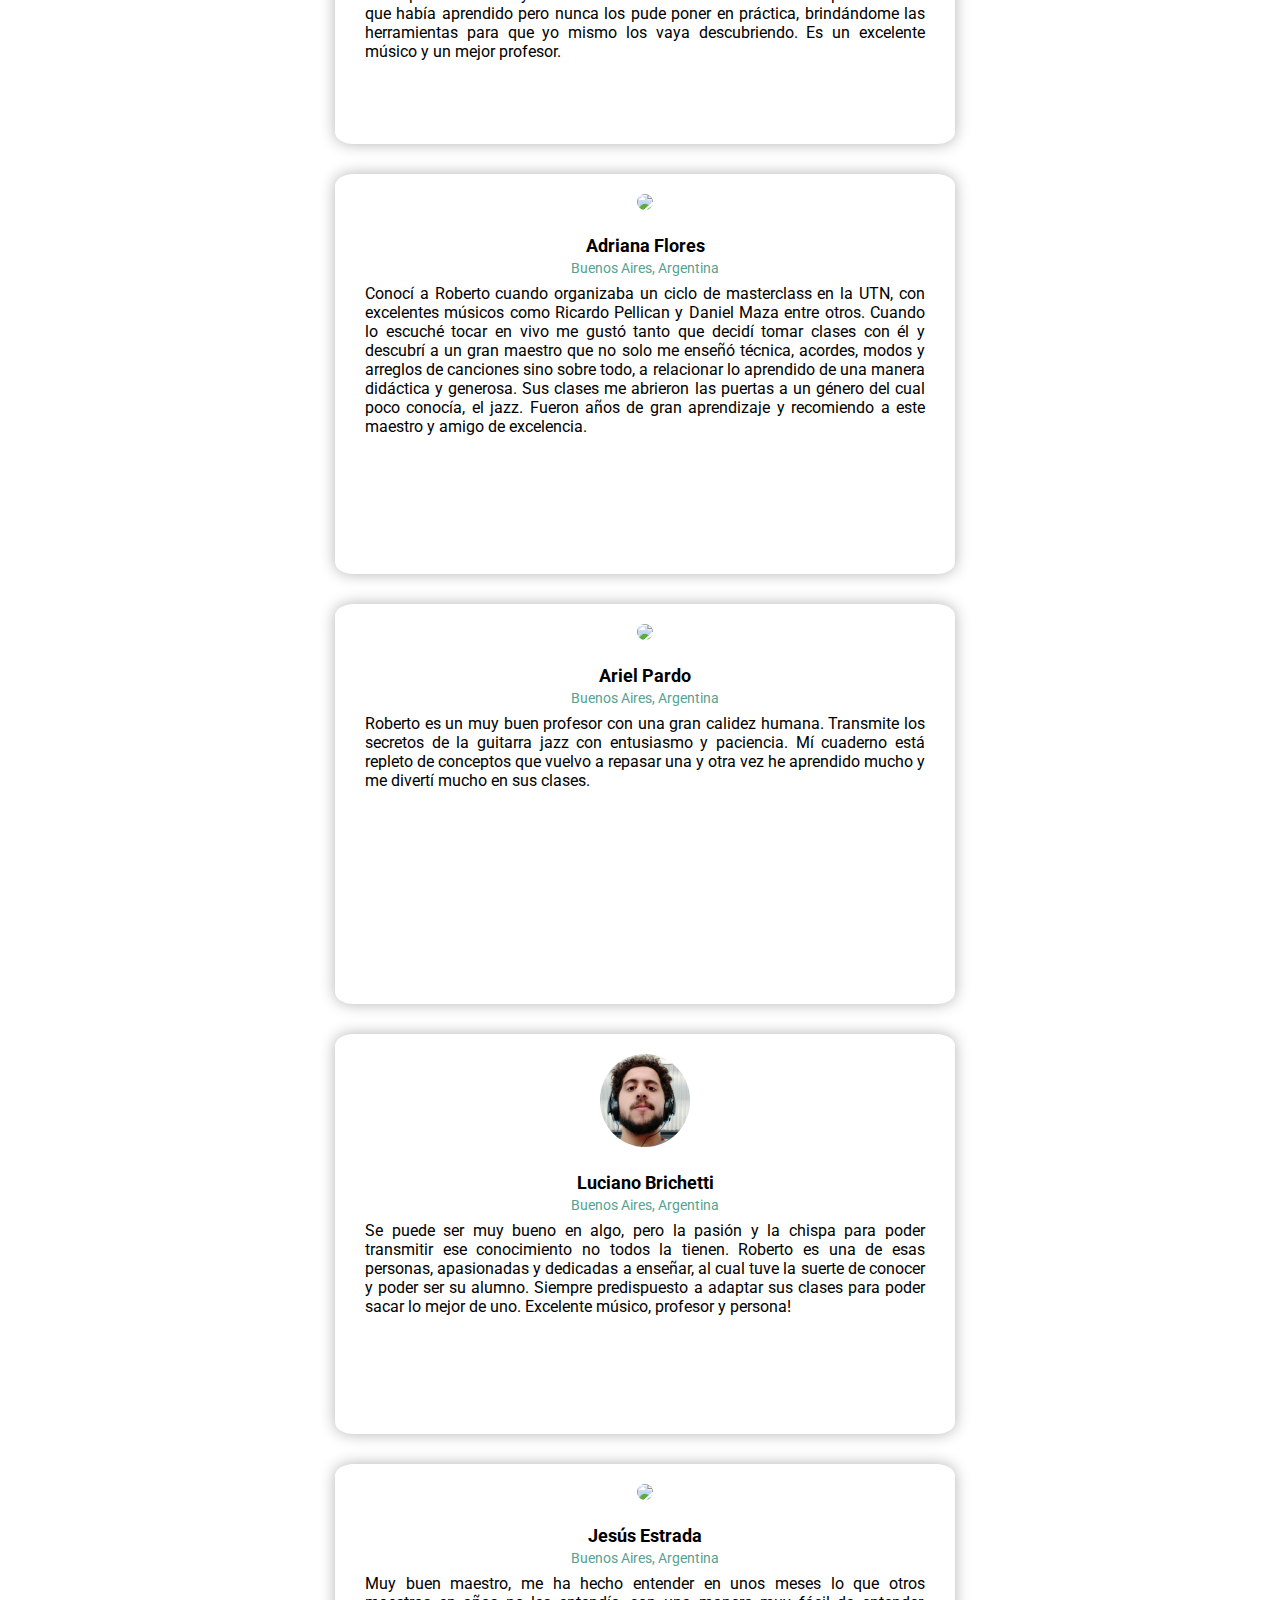
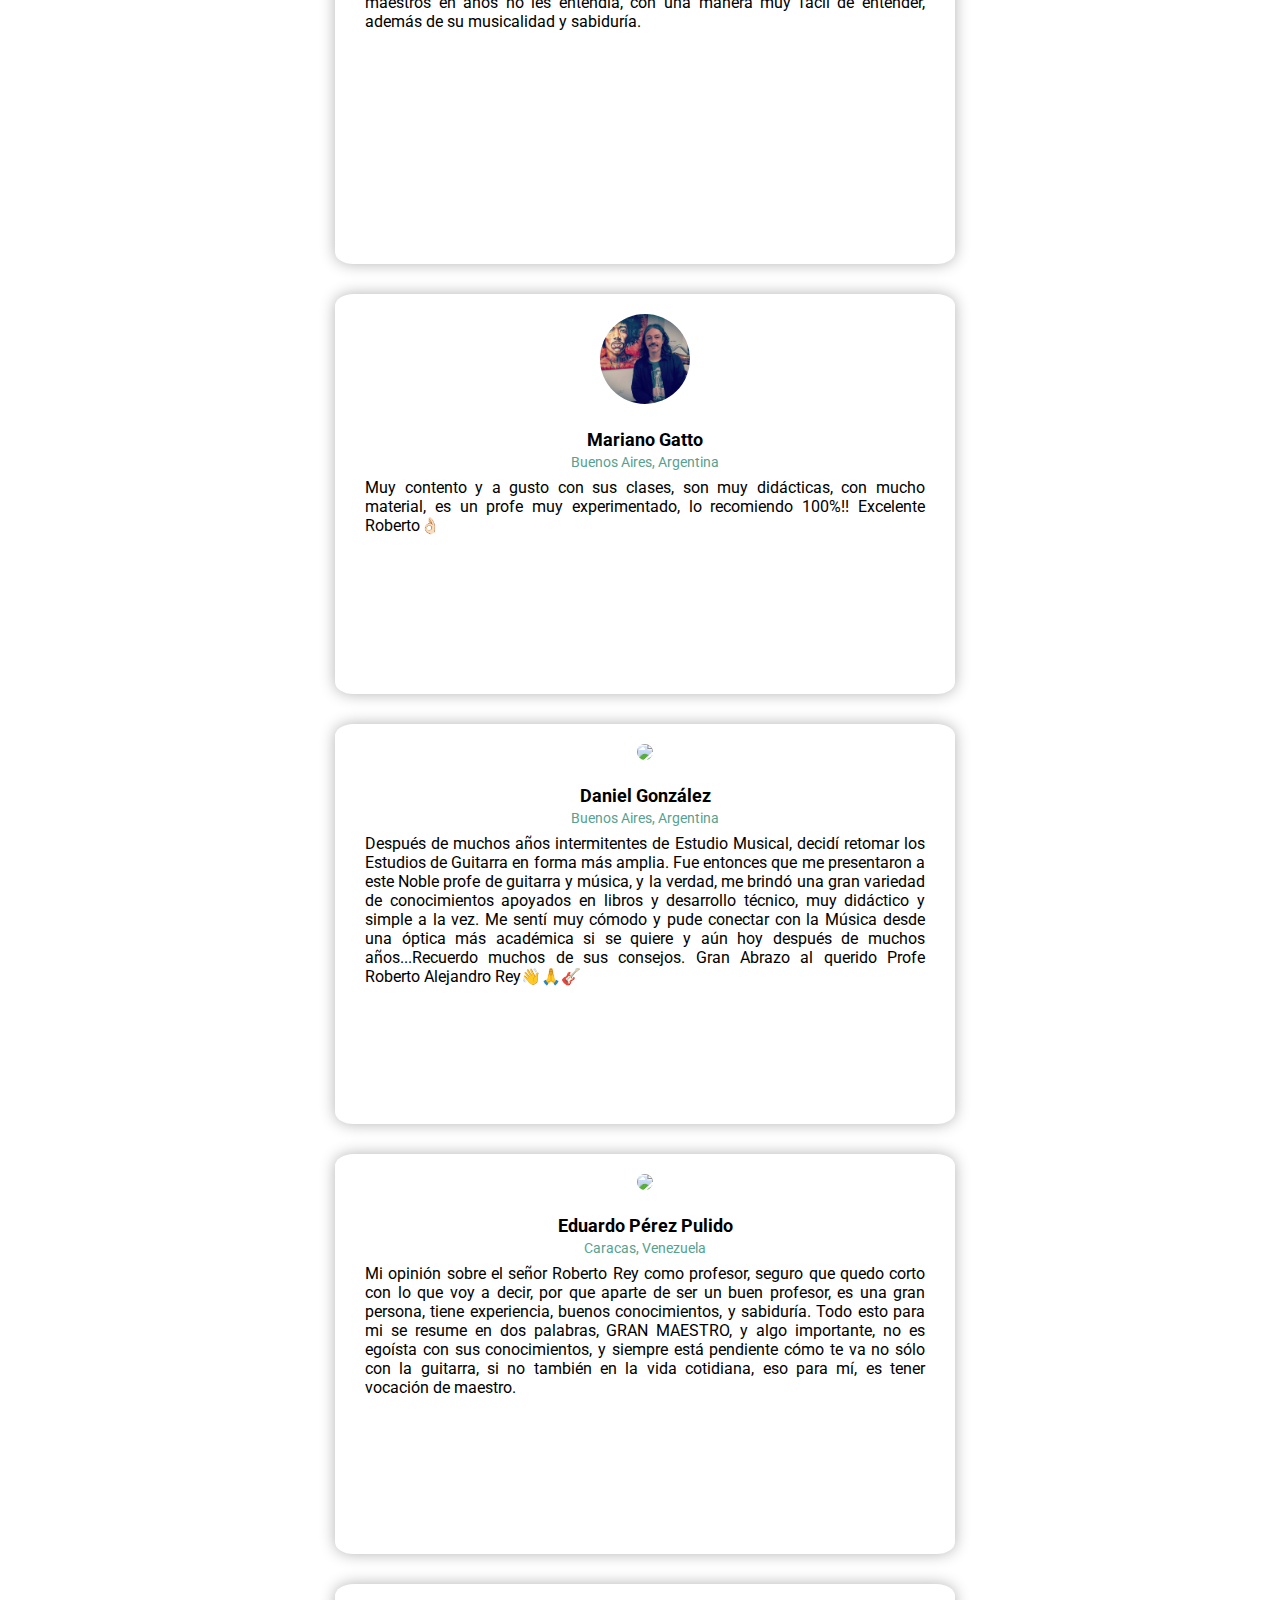
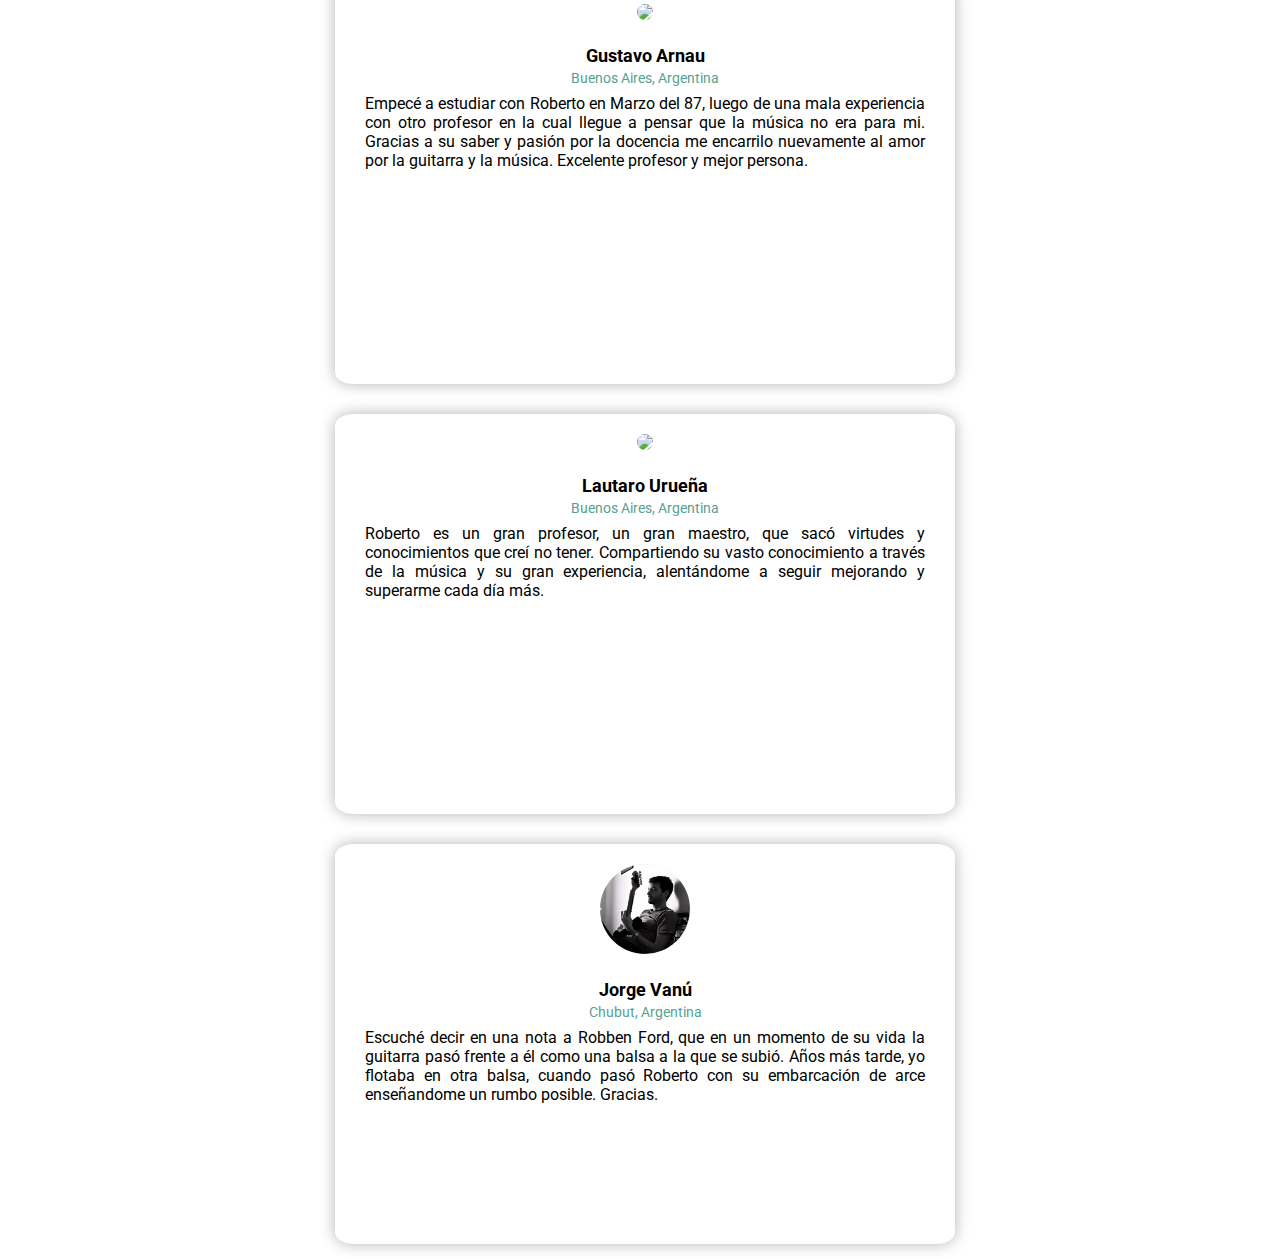
==== commit 79630664: "Modificaciones Servidor" ====
--- a/pages/clases.html
+++ b/pages/clases.html
@@ -81,7 +81,7 @@
     <div class="contenedor-clases">
       <!-- CLASES -->
       <div id="clasesid" class="clases">
-        <h3><b>CLASES</b></h3>
+        <h3 class="titulo-clases"><b>CLASES</b></h3>
         <div class="video" data-aos="zoom-out">
           <video controls muted>
             <source src="../multimedia/clases.mp4" type="video/mp4" />
@@ -90,154 +90,247 @@
       </div>
       <!--ALUMNOS-->
       <div class="contenedor-alumnos">
-        <h3><b>COMENTARIOS DE ALUMNOS</b></h3>
+        <h3><b>OPINIONES DE ALUMNOS</b></h3>
         <div class="alumnos">
           <!-- CAROUSEL BOOTSTRAP -->
           <section class="foto-fondo animate__animated animate__fadeIn">
-            <div id="slider" class="carousel slide" data-ride="carousel" data-interval="15000">
+            <div id="slider" class="carousel slide" data-ride="carousel" data-interval="10000">
               <!-- INDICADORES -->
               <ul class="carousel-indicators">
                 <li data-target="#slider" data-slide-to="0" class="active"></li>
                 <li data-target="#slider" data-slide-to="1"></li>
                 <li data-target="#slider" data-slide-to="2"></li>
+                <li data-target="#slider" data slide-to="3"></li>
+                <li data-target="#slider" data slide-to="4"></li>
+                <li data-target="#slider" data slide-to="5"></li>
+                <li data-target="#slider" data slide-to="6"></li>
+                <li data-target="#slider" data slide-to="7"></li>
+                <li data-target="#slider" data slide-to="8"></li>
+                <li data-target="#slider" data slide-to="9"></li>
+                <li data-target="#slider" data slide-to="10"></li>
+                <li data-target="#slider" data slide-to="11"></li>
+                <li data-target="#slider" data slide-to="12"></li>
               </ul>
               <!-- SLIDES -->
               <div id="carousel1" class="carousel-inner">
                 <div class="carousel-item active">
+                    <div class="contenedor-3">
+                        <div class="cajas-coment">
+                            <div>
+                                <img class="foto-alumno" src="../multimedia/Fernando.jpg"/>
+                            </div>
+                            <div><h2 class="nombre-alumno">Fernando Aboy</h2></div>
+                            <div><p class="ubicacion-p">Buenos Aires, Argentina</p></div>
+                            <div>
+                                <p class="comentario">
+                                Conozco a Roberto hace muchos años (tanto como que fui
+                                su primer alumno allá por los 80), durante ese tiempo
+                                pude ver su crecimiento como guitarrista producto del
+                                esfuerzo y su capacidad innata. Si tengo que destacar
+                                algo en él fuera de su talento es la capacidad para
+                                poder transmitir el conocimiento adquirido (sumado a
+                                su experiencia de años de estudio) De mi lado solo
+                                tengo un gran Gracias!
+                                </p>
+                            </div>
+                        </div>
+                    </div>
+                </div>
+                <div class="carousel-item">
+                    <div class="contenedor-3">
+                        <div class="cajas-coment">
+                        <div>
+                            <img class="foto-alumno" src="../multimedia/Jose.png"/>
+                        </div>
+                        <div><h2 class="nombre-alumno">José Luis Bevilacqua</h2></div>
+                        <div><p class="ubicacion-p">Buenos Aires, Argentina</p></div>
+                        <div>
+                            <p class="comentario jose">
+                            Si bien es difícil definir en pocas palabras lo que significa para mí el Maestro Roberto, podría resumirse en 3 cualidades que lo caracterizan: Pasión, porque la música forma parte de su alma. Estilo, porque el mismo es refinado y delicado a la vez. Y por último y quizás la mejor de sus cualidades es su sapiencia y memoria para recordar melodías que algunas sé que fueron estudiadas de forma exhaustiva. Y por sobre todo su leal amistad. ¡Simplemente Gracias!
+                            </p>
+                        </div>
+                        </div>
+                    </div>
+                </div>
+                <div class="carousel-item">
+                    <div class="contenedor-3">
+                        <div class="cajas-coment">
+                        <div>
+                            <img class="foto-alumno" src="../multimedia/Marcelo.jpg"/>
+                        </div>
+                        <div><h2 class="nombre-alumno">Marcelo De Caria</h2></div>
+                        <div><p class="ubicacion-p">Buenos Aires, Argentina</p></div>
+                        <div>
+                            <p class="comentario marcelo">
+                                Roberto es uno de esos profesores imprescindibles en la formación de cualquier músico. No sólo por su alto nivel académico, sino también por el aspecto humano y el vínculo de confíanza que sabe crear con sus estudiantes. En lo particular me ayudó mucho a llevar al instrumento conceptos teóricos que había aprendido pero nunca los pude poner en práctica, brindándome las herramientas para que yo mismo los vaya descubriendo.  Es un excelente músico y un mejor profesor.
+                            </p>
+                        </div>
+                        </div>
+                    </div>
+                </div>
+                <div class="carousel-item">
+                    <div class="contenedor-3">
+                        <div class="cajas-coment">
+                        <div>
+                            <img class="foto-alumno" src="../multimedia/Adriana.jpg"/>
+                        </div>
+                        <div><h2 class="nombre-alumno">Adriana Flores</h2></div>
+                        <div><p class="ubicacion-p">Buenos Aires, Argentina</p></div>
+                        <div>
+                            <p class="comentario adriana">
+                                Conocí a Roberto cuando organizaba un ciclo de masterclass en la UTN, con excelentes músicos como Ricardo Pellican y Daniel Maza entre otros. Cuando lo escuché tocar en vivo me gustó tanto que decidí tomar clases con él y descubrí a un gran maestro que no solo me enseñó técnica, acordes, modos y arreglos de canciones sino sobre todo, a relacionar lo aprendido de una manera didáctica y generosa. Sus clases me abrieron las puertas a un género del cual poco conocía, el jazz. Fueron años de gran aprendizaje y recomiendo a este maestro y amigo de excelencia.
+                            </p>
+                        </div>
+                        </div>
+                    </div>
+                </div>
+                <div class="carousel-item">
+                    <div class="contenedor-3">
+                        <div class="cajas-coment">
+                            <div>
+                                <img class="foto-alumno" src="../multimedia/Ariel.jpg"/>
+                            </div>
+                            <div><h2 class="nombre-alumno">Ariel Pardo</h2></div>
+                            <div><p class="ubicacion-p">Buenos Aires, Argentina</p></div>
+                            <div>
+                                <p class="comentario">
+                                    Roberto es un muy buen profesor con una gran calidez humana. Transmite los secretos de la guitarra jazz con entusiasmo y paciencia.
+                                    Mí cuaderno está repleto de conceptos que vuelvo a repasar una y otra vez he aprendido mucho y me divertí mucho en sus clases.
+                                </p>
+                            </div>
+                        </div>
+                    </div>
+                </div>
+                <div class="carousel-item">
+                    <div class="contenedor-3">
+                        <div class="cajas-coment">
+                            <div>
+                                <img class="foto-alumno" src="../multimedia/Luciano.jpg"/>
+                            </div>
+                            <div><h2 class="nombre-alumno">Luciano Brichetti</h2></div>
+                            <div><p class="ubicacion-p">Buenos Aires, Argentina</p></div>
+                            <div>
+                                <p class="comentario">
+                                    Se puede ser muy bueno en algo, pero la pasión y la chispa  para poder transmitir ese conocimiento no todos la tienen. Roberto es una de esas personas, apasionadas y dedicadas a enseñar, al cual tuve la suerte de conocer y poder ser su alumno. Siempre predispuesto a adaptar sus clases para poder sacar lo mejor de uno. Excelente músico, profesor y persona!
+                                </p>
+                            </div>
+                        </div>
+                    </div>
+                </div>
+                <div class="carousel-item">
+                    <div class="contenedor-3">
+                        <div class="cajas-coment">
+                            <div>
+                                <img class="foto-alumno" src="../multimedia/Jesus.jpg"/>
+                            </div>
+                            <div><h2 class="nombre-alumno">Jesús Estrada</h2></div>
+                            <div><p class="ubicacion-p">Buenos Aires, Argentina</p></div>
+                            <div>
+                                <p class="comentario jesus">
+                                    Muy buen maestro, me ha hecho entender en unos meses lo que otros maestros en años no les entendía, con una manera muy fácil de entender, además de su musicalidad y sabiduría.
+                                </p>
+                            </div>
+                        </div>
+                    </div>
+                </div>
+                <div class="carousel-item">
+                    <div class="contenedor-3">
+                        <div class="cajas-coment">
+                            <div>
+                                <img class="foto-alumno" src="../multimedia/Mariano.jpg"/>
+                            </div>
+                            <div><h2 class="nombre-alumno">Mariano Gatto</h2></div>
+                            <div><p class="ubicacion-p">Buenos Aires, Argentina</p></div>
+                            <div>
+                                <p class="comentario mariano">
+                                    Muy contento y a gusto con sus clases, son muy didácticas, con mucho material, es un profe muy experimentado, lo recomiendo 100%!! Excelente Roberto👌🏻
+                                </p>
+                            </div>
+                        </div>
+                    </div>
+                </div>
+                <div class="carousel-item">
                   <div class="contenedor-3">
-                    <div class="cajas-coment">
-                      <div>
-                        <img class="foto-alumno" src="../multimedia/Fernando.jpg"/>
+                      <div class="cajas-coment">
+                          <div>
+                              <img class="foto-alumno" src="../multimedia/Daniel.jpg"/>
+                          </div>
+                          <div><h2 class="nombre-alumno">Daniel González</h2></div>
+                          <div><p class="ubicacion-p">Buenos Aires, Argentina</p></div>
+                          <div>
+                              <p class="comentario mariano">
+                                Después de muchos años intermitentes de Estudio Musical, decidí retomar los Estudios de Guitarra en forma más amplia. Fue entonces que me presentaron a este Noble profe de guitarra y música, y la verdad, me brindó una gran variedad de conocimientos apoyados en libros y desarrollo técnico, muy didáctico y simple a la vez. Me sentí muy cómodo y pude conectar con la Música desde una óptica más académica si se quiere y aún hoy después de muchos años...Recuerdo muchos de sus consejos.
+                                Gran Abrazo al querido Profe Roberto Alejandro Rey👋🙏🎸
+                              </p>
+                          </div>
                       </div>
-                      <div><h2 class="nombre-alumno">Fernando Aboy</h2></div>
-                      <div>
-                        <p class="comentario">
-                          Conozco a Roberto hace muchos años (tanto como que fui
-                          su primer alumno allá por los 80), durante ese tiempo
-                          pude ver su crecimiento como guitarrista producto del
-                          esfuerzo y su capacidad innata. Si tengo que destacar
-                          algo en él fuera de su talento es la capacidad para
-                          poder transmitir el conocimiento adquirido (sumado a
-                          su experiencia de años de estudio) De mi lado solo
-                          tengo un gran Gracias!
-                        </p>
+                  </div>
+              </div>
+                <div class="carousel-item">
+                  <div class="contenedor-3">
+                      <div class="cajas-coment">
+                          <div>
+                              <img class="foto-alumno" src="../multimedia/Eduardo.jpg"/>
+                          </div>
+                          <div><h2 class="nombre-alumno">Eduardo Pérez Pulido</h2></div>
+                          <div><p class="ubicacion-p">Caracas, Venezuela</p></div>
+                          <div>
+                              <p class="comentario">
+                                Mi opinión sobre el señor Roberto Rey como profesor, seguro que quedo corto con lo que voy a decir, por que aparte de ser un buen profesor, es una gran persona, tiene experiencia, buenos conocimientos, y sabiduría. Todo esto para mi se resume en dos palabras, GRAN MAESTRO, y algo importante, no es egoísta con sus conocimientos, y siempre está pendiente cómo te va no sólo con la guitarra, si no también en la vida cotidiana, eso para mí, es tener vocación de maestro.
+                              </p>
+                          </div>
                       </div>
-                    </div>
-                    <div class="cajas-coment">
-                      <div>
-                        <img class="foto-alumno" src="../multimedia/Marcelo.jpg"/>
+                  </div>
+              </div>
+                <div class="carousel-item">
+                  <div class="contenedor-3">
+                      <div class="cajas-coment">
+                          <div>
+                              <img class="foto-alumno" src="../multimedia/Gustavo.jpg"/>
+                          </div>
+                          <div><h2 class="nombre-alumno">Gustavo Arnau</h2></div>
+                          <div><p class="ubicacion-p">Buenos Aires, Argentina</p></div>
+                          <div>
+                              <p class="comentario">
+                                Empecé a estudiar con Roberto en Marzo del 87, luego de una mala experiencia con otro profesor en la cual llegue a pensar que la música no era para mi. Gracias a su saber y pasión por la docencia me encarrilo nuevamente al amor por la guitarra y la música. Excelente profesor y mejor persona.
+                              </p>
+                          </div>
                       </div>
-                      <div><h2 class="nombre-alumno">Marcelo De Caria</h2></div>
-                      <div>
-                        <p class="comentario marcelo">
-                          Roberto es uno de esos profesores imprescindibles en la formación de cualquier músico. No sólo por su alto nivel académico, sino también por el aspecto humano y el vínculo de confíanza que sabe crear con sus estudiantes. En lo particular me ayudó mucho a llevar al instrumento conceptos teóricos que había aprendido pero nunca los pude poner en práctica, brindándome las herramientas para que yo mismo los vaya descubriendo.  Es un excelente músico y un mejor profesor.
-                        </p>
+                  </div>
+              </div>
+                <div class="carousel-item">
+                  <div class="contenedor-3">
+                      <div class="cajas-coment">
+                          <div>
+                              <img class="foto-alumno" src="../multimedia/Lautaro.jpg"/>
+                          </div>
+                          <div><h2 class="nombre-alumno">Lautaro Urueña</h2></div>
+                          <div><p class="ubicacion-p">Buenos Aires, Argentina</p></div>
+                          <div>
+                              <p class="comentario">
+                                Roberto es un gran profesor, un gran maestro, que sacó virtudes y conocimientos que creí no tener. Compartiendo su vasto conocimiento a través de la música y su gran experiencia, alentándome a seguir mejorando y superarme cada día más.
+                              </p>
+                          </div>
                       </div>
-                    </div>
-                    <div class="cajas-coment">
-                      <div>
-                        <img class="foto-alumno" src="../multimedia/silueta2.png"/>
-                      </div>
-                      <div><h2 class="nombre-alumno">José Luis Bevilacqua</h2></div>
-                      <div>
-                        <p class="comentario jose">
-                          Si bien es difícil definir en pocas palabras lo que significa para mí el Maestro Roberto, podría resumirse en 3 cualidades que lo caracterizan: Pasión, porque la música forma parte de su alma. Estilo, porque el mismo es refinado y delicado a la vez, ya que las notas surgen del diapasón de una manera muy particular, pocas veces escuchada, y por último y quizás la mejor de sus cualidades es su sapiencia y memoria para recordar melodías que algunas sé que fueron estudiadas de forma exhaustiva. Y por sobre todo su leal amistad que hace que lo considere un Hermano que Dios me ha regalado en la tierra. ¡Simplemente Gracias!
-                        </p>
-                      </div>
-                    </div>
                   </div>
-                </div>
-                
-                <div class="carousel-item">
-                  <div class="contenedor-3">
-                    <div class="cajas-coment">
-                      <div>
-                        <img class="foto-alumno" src="../multimedia/Luciano.jpg" />
-                      </div>
-                      <div><h2 class="nombre-alumno">Luciano Brichetti</h2></div>
-                      <div>
-                        <p class="comentario">
-                          Se puede ser muy bueno en algo, pero la pasión y la chispa  para poder transmitir ese conocimiento no todos la tienen. Roberto es una de esas personas, apasionadas y dedicadas a enseñar, al cual tuve la suerte de conocer y poder ser su alumno. Siempre predispuesto a adaptar sus clases para poder sacar lo mejor de uno. Excelente músico, profesor y persona!
-                        </p>
-                      </div>
-                    </div>
-                    <div class="cajas-coment">
-                      <div>
-                        <img class="foto-alumno" src="../multimedia/silueta2.png"/>
-                      </div>
-                      <div><h2 class="nombre-alumno">Ariel Pardo</h2></div>
-                      <div>
-                        <p class="comentario">
-                          Roberto es un muy buen profesor con una gran calidez humana. Transmite los secretos de la guitarra jazz con entusiasmo y paciencia.
-                          Mí cuaderno está repleto de conceptos que vuelvo a repasar una y otra vez he aprendido mucho y me divertí mucho en sus clases.
-                        </p>
-                      </div>
-                    </div>
-                    <div class="cajas-coment">
-                      <div>
-                        <img class="foto-alumno" src="../multimedia/Jorge.jpg"/>
-                      </div>
-                      <div><h2 class="nombre-alumno">Jorge Vanú</h2></div>
-                      <div>
-                        <p class="comentario">
-                          Escuché decir en una nota a Robben Ford, que en un momento de su vida la guitarra pasó frente a él como una balsa a la que se subió. Años más tarde, yo flotaba en otra balsa, cuando pasó Roberto con su embarcación de arce enseñandome un rumbo posible. Gracias.
-                        </p>
-                      </div>
-                    </div>
-                  </div>
-                </div>
-                <div class="carousel-item">
-                  <div class="contenedor-3">
-                    <div class="cajas-coment">
-                      <div>
-                        <img class="foto-alumno" src="../multimedia/Mariano.jpg"/>
-                      </div>
-                      <div><h2 class="nombre-alumno"></h2>Mariano Gatto</div>
-                      <div>
-                        <p class="comentario">
-                          Muy contento y a gusto con sus clases, son muy didácticas, con mucho material, es un profe muy experimentado, lo recomiendo 100%!! Excelente Roberto👌🏻
-                        </p>
-                      </div>
-                    </div>
-                    <div class="cajas-coment">
-                      <div>
-                        <img
-                          class="foto-alumno"
-                          src="../multimedia/silueta2.png"
-                        />
-                      </div>
-                      <div><h2 class="nombre-alumno">Lautaro Urueña</h2></div>
-                      <div>
-                        <p class="comentario">
-                          Lorem ipsum dolor sit amet consectetur, adipisicing
-                          elit. Impedit sequi fugit optio aliquam, officia
-                          distinctio error tempora libero ducimus enim! Neque
-                          ipsa natus sapiente quasi? Quam libero aut
-                          voluptatibus blanditiis!
-                        </p>
-                      </div>
-                    </div>
-                    <div class="cajas-coment">
-                      <div>
-                        <img
-                          class="foto-alumno"
-                          src="../multimedia/silueta2.png"
-                        />
-                      </div>
-                      <div><h2 class="nombre-alumno">Kevin Villa</h2></div>
-                      <div>
-                        <p class="comentario">
-                          Lorem ipsum dolor sit amet consectetur, adipisicing
-                          elit. Impedit sequi fugit optio aliquam, officia
-                          distinctio error tempora libero ducimus enim! Neque
-                          ipsa natus sapiente quasi? Quam libero aut
-                          voluptatibus blanditiis!
-                        </p>
-                      </div>
-                    </div>
-                  </div>
-                </div>
               </div>
+                <div class="carousel-item">
+                    <div class="contenedor-3">
+                        <div class="cajas-coment">
+                            <div>
+                                <img class="foto-alumno" src="../multimedia/Jorge.jpg"/>
+                            </div>
+                            <div><h2 class="nombre-alumno">Jorge Vanú</h2></div>
+                            <div><p class="ubicacion-p">Chubut, Argentina</p></div>
+                            <div>
+                                <p class="comentario">
+                                    Escuché decir en una nota a Robben Ford, que en un momento de su vida la guitarra pasó frente a él como una balsa a la que se subió. Años más tarde, yo flotaba en otra balsa, cuando pasó Roberto con su embarcación de arce enseñandome un rumbo posible. Gracias.
+                                </p>
+                            </div>
+                        </div>
+                    </div>
+                </div>
+            </div>
               <!-- CONTROLES DERECHA E IZQUIERDA -->
               <a class="carousel-control-prev" href="#slider" data-slide="prev">
                 <span class="carousel-control-prev-icon"></span>
@@ -265,7 +358,7 @@
         />
         <!-- REDES SOCIALES -->
         <div class="social-buttons">
-          <!-- Boton facebook -->
+          <!-- FACEBOOK -->
           <a
             href="https://www.facebook.com/roberto.a.rey"
             target="_blank"
@@ -291,7 +384,7 @@
               </svg>
             </span>
           </a>
-          <!-- Boton instagram -->
+          <!-- INSTAGRAM -->
           <a
             href="https://www.instagram.com/robertoalejandrorey/"
             target="_blank"
@@ -316,32 +409,20 @@
               </svg>
             </span>
           </a>
-          <!-- Boton Youtube -->
-          <a
-            href="https://www.youtube.com/c/RobertoAlejandroRey"
-            target="_blank"
-            rel="noopener noreferrer"
-            class="social-buttons__button social-button social-button--youtube"
-          >
-            <span class="social-button__inner">
-              <svg
-                aria-hidden="true"
-                focusable="false"
-                data-prefix="fab"
-                data-icon="youtube"
-                class="svg-inline--fa fa-youtube fa-w-18"
-                role="img"
-                xmlns="http://www.w3.org/2000/svg"
-                viewBox="0 0 576 512"
-              >
-                <path
-                  fill="currentColor"
-                  d="M549.655 124.083c-6.281-23.65-24.787-42.276-48.284-48.597C458.781 64 288 64 288 64S117.22 64 74.629 75.486c-23.497 6.322-42.003 24.947-48.284 48.597-11.412 42.867-11.412 132.305-11.412 132.305s0 89.438 11.412 132.305c6.281 23.65 24.787 41.5 48.284 47.821C117.22 448 288 448 288 448s170.78 0 213.371-11.486c23.497-6.321 42.003-24.171 48.284-47.821 11.412-42.867 11.412-132.305 11.412-132.305s0-89.438-11.412-132.305zm-317.51 213.508V175.185l142.739 81.205-142.739 81.201z"
-                ></path>
-              </svg>
-            </span>
-          </a>
-          <!-- Boton tik tok -->
+        <!-- Boton Youtube -->
+        <a href="https://www.youtube.com/c/RobertoAlejandroRey" target="_blank" rel="noopener noreferrer"
+          class="social-buttons__button social-button social-button--youtube">
+          <span class="social-button__inner">
+            <svg aria-hidden="true" focusable="false" data-prefix="fab" data-icon="youtube"
+              class="svg-inline--fa fa-youtube fa-w-18" role="img" xmlns="http://www.w3.org/2000/svg"
+              viewBox="0 0 576 512">
+              <path fill="currentColor"
+                d="M549.655 124.083c-6.281-23.65-24.787-42.276-48.284-48.597C458.781 64 288 64 288 64S117.22 64 74.629 75.486c-23.497 6.322-42.003 24.947-48.284 48.597-11.412 42.867-11.412 132.305-11.412 132.305s0 89.438 11.412 132.305c6.281 23.65 24.787 41.5 48.284 47.821C117.22 448 288 448 288 448s170.78 0 213.371-11.486c23.497-6.321 42.003-24.171 48.284-47.821 11.412-42.867 11.412-132.305 11.412-132.305s0-89.438-11.412-132.305zm-317.51 213.508V175.185l142.739 81.205-142.739 81.201z">
+              </path>
+            </svg>
+          </span>
+        </a>
+          <!-- TIKTOK -->
           <a
             href="https://www.tiktok.com/@robertoalejandrorey"
             target="_blank"
--- a/css/estilos.css
+++ b/css/estilos.css
@@ -6,6 +6,16 @@
   box-sizing: border-box;
 }
 
+*::-moz-selection {
+  background: #96d8c9;
+  color: #000;
+}
+
+*::selection {
+  background: #96d8c9;
+  color: #000;
+}
+
 html {
   scroll-behavior: smooth;
 }
@@ -20,7 +30,7 @@
 }
 
 body::-webkit-scrollbar {
-  width: 12px;
+  width: 15px;
 }
 
 body::-webkit-scrollbar-track {
@@ -33,6 +43,27 @@
   border: 3px solid #fff;
 }
 
+header {
+  padding-bottom: 1px;
+}
+header .nav-item:active {
+  background: #55a290;
+}
+header .foto-fondo {
+  width: 100%;
+  -o-object-fit: cover;
+     object-fit: cover;
+}
+header #carousel1 {
+  width: auto;
+}
+header img {
+  width: 190px;
+}
+header h1 {
+  display: none;
+}
+
 .container-bio {
   display: flex;
   flex-direction: row;
@@ -48,6 +79,7 @@
   width: 260px;
   height: auto;
   margin: 50px;
+  border-radius: 20px;
 }
 
 .fotobioresp {
@@ -65,7 +97,7 @@
   flex-direction: row;
   justify-content: center;
   align-items: center;
-  padding-bottom: 50px;
+  padding-bottom: 25px;
   border-radius: 1%;
   box-shadow: 0px 0px 15px rgba(0, 0, 0, 0.5);
 }
@@ -96,25 +128,6 @@
   padding: 25px 55px 25px 1px;
   border-radius: 1%;
   z-index: 1;
-}
-
-header {
-  padding-bottom: 1px;
-}
-header .nav-item:active {
-  background: #55a290;
-}
-header .foto-fondo {
-  width: 100%;
-  height: 90vh;
-  -o-object-fit: cover;
-     object-fit: cover;
-}
-header #carousel1 {
-  width: auto;
-}
-header img {
-  width: 190px;
 }
 
 footer {
@@ -148,92 +161,6 @@
   font-size: 22px;
 }
 
-.social-buttons {
-  display: flex;
-  flex-wrap: wrap;
-  justify-content: center;
-  margin-top: 0px;
-}
-
-.social-buttons__button {
-  margin: 5px 5px 0;
-}
-
-.social-button {
-  position: relative;
-  display: flex;
-  justify-content: center;
-  align-items: center;
-  outline: none;
-  width: 45px;
-  height: 45px;
-  text-decoration: none;
-}
-
-.social-button__inner {
-  position: relative;
-  display: flex;
-  justify-content: center;
-  align-items: center;
-  width: calc(100% - 2px);
-  height: calc(100% - 2px);
-  border-radius: 100%;
-  background: #fff;
-  text-align: center;
-}
-
-.social-button i,
-.social-button svg {
-  position: relative;
-  z-index: 1;
-  transition: 0.3s;
-}
-
-.social-button i {
-  font-size: 28px;
-}
-
-.social-button svg {
-  height: 40%;
-  width: 40%;
-}
-
-.social-button::after {
-  content: "";
-  position: absolute;
-  top: 0;
-  left: 50%;
-  display: block;
-  width: 0;
-  height: 0;
-  border-radius: 100%;
-  transition: 0.3s;
-}
-
-.social-button:focus,
-.social-button:hover {
-  color: #fff !important;
-}
-
-.social-button:focus::after,
-.social-button:hover::after {
-  width: 100%;
-  height: 100%;
-  margin-left: -50%;
-}
-
-.social-buttons a {
-  color: #000;
-}
-
-.social-buttons a::after {
-  background: #55a290;
-}
-
-h1 {
-  display: none;
-}
-
 h3 {
   color: #55a290;
   text-align: center;
@@ -498,7 +425,7 @@
   filter: grayscale(0%);
 }
 
-section .titulo-videos {
+.video-youtube .titulo-videos {
   color: #55a290;
   text-align: center;
   font-size: 1.5rem;
@@ -506,23 +433,23 @@
   padding-top: 40px;
   padding-bottom: 20px;
 }
-section .carousel-videos {
+.video-youtube .flex-youtube {
   display: flex;
   flex-direction: column;
   align-items: center;
   justify-content: center;
 }
-section .carousel-inner {
+.video-youtube .video-yt {
   width: 560px;
-}
-section iframe {
-  width: 560px;
-  height: 316px;
-}
-
-.contenedor-clases h1 {
-  display: none;
-}
+  height: 340px;
+}
+.video-youtube .btn {
+  display: flex;
+  justify-content: center;
+  background-color: #55a290;
+  color: #fff;
+}
+
 .contenedor-clases h3 {
   color: #55a290;
   text-align: center;
@@ -537,11 +464,27 @@
   align-items: center;
   padding-bottom: 60px;
 }
-.contenedor-clases .clases {
-  padding: auto;
-}
 .contenedor-clases .contenedor-alumnos {
-  background-color: #F6F5F4;
+  background-color: #fff;
+}
+.contenedor-clases .alumnos {
+  display: flex;
+  justify-content: center;
+  height: 460px;
+}
+.contenedor-clases .carousel {
+  display: flex;
+  justify-content: center;
+  width: 810px;
+  height: 450px;
+}
+.contenedor-clases .carousel-indicators li {
+  width: 10px;
+  height: 10px;
+  border-radius: 50%;
+}
+.contenedor-clases .carousel-inner {
+  width: 650px;
 }
 .contenedor-clases .contenedor-3 {
   display: flex;
@@ -550,9 +493,9 @@
 .contenedor-clases .cajas-coment {
   display: flex;
   flex-direction: column;
-  width: 700px;
-  height: 470px;
-  box-shadow: 0px 0px 15px rgba(0, 0, 0, 0.5);
+  width: 750px;
+  height: 400px;
+  box-shadow: 0px 0px 15px rgba(0, 0, 0, 0.3);
   margin: 15px;
   align-items: center;
   border-radius: 3%;
@@ -561,53 +504,27 @@
   width: 90px;
   height: auto;
   border-radius: 50%;
-  padding: 10px 0 10px 0;
+  padding: 20px 0 20px 0;
 }
 .contenedor-clases .nombre-alumno {
   font-size: 18px;
   font-weight: bold;
+  margin: 1px;
+}
+.contenedor-clases .ubicacion-p {
+  font-size: 14px;
+  color: #55a290;
+  margin: 3px;
 }
 .contenedor-clases .comentario {
-  padding: 2px 15px;
-  font-size: 15px;
+  padding: 5px 30px;
+  font-size: 16px;
+  width: 100%;
   text-align: justify;
-  width: 250px;
-}
-.contenedor-clases .marcelo {
-  font-size: 14px;
-}
-.contenedor-clases .jose {
-  font-size: 12px;
-}
-.contenedor-clases .alumnos {
-  display: flex;
-  justify-content: center;
-  height: 560px;
-}
-.contenedor-clases .carousel {
-  display: flex;
-  justify-content: center;
-  width: 1300px;
-  height: 530px;
 }
 .contenedor-clases .carousel-control-prev-icon, .contenedor-clases .carousel-control-next-icon, .contenedor-clases .carousel-indicators {
   filter: invert(108%);
-  height: 20px;
-}
-.contenedor-clases .carousel-indicators li {
-  width: 10px;
-  height: 10px;
-  border-radius: 50%;
-}
-.contenedor-clases .carousel-inner {
-  width: 1000px;
-}
-
-input:-webkit-autofill,
-textarea:-webkit-autofill,
-select:-webkit-autofill {
-  -webkit-box-shadow: 0 0 0 1000px #b4e2d7 inset !important;
-  -webkit-text-fill-color: #000 !important;
+  height: 15px;
 }
 
 .contenedor_form {
@@ -618,7 +535,7 @@
   background: #fff;
   border-radius: 10px;
   overflow: hidden;
-  box-shadow: 0px 0px 20px rgba(0, 0, 0, 0.2);
+  box-shadow: 0px 0px 15px rgba(0, 0, 0, 0.5);
 }
 
 /* Informacion de Contacto*/
@@ -644,12 +561,13 @@
   font-size: 25px;
   font-weight: 600;
   color: #55a290;
-  margin-bottom: 30px;
-}
-
-form.form_contact .user_info {
+  margin-bottom: 40px;
+}
+
+.user_info {
   display: flex;
   flex-direction: column;
+  padding-top: 30px;
 }
 
 form label {
@@ -659,7 +577,7 @@
 form input,
 form textarea {
   width: 100%;
-  padding: 8px 0px 5px;
+  padding: 10px 0px 10px;
   margin-bottom: 20px;
   border: none;
   border-bottom: 2px solid #D1D1D1;
@@ -750,26 +668,23 @@
   color: #fff;
   border: 2px solid #B14141;
   cursor: pointer;
-  /*	float: right;*/
-}
-
-.mensaje-exito {
+}
+
+body .mensaje-exito {
   width: 100%;
   display: flex;
   flex-direction: column;
   justify-content: center;
   align-items: center;
 }
-
-.mensaje-exito h2 {
+body .mensaje-exito h2 {
   font-size: 35px;
   color: #55a290;
   display: block;
   text-align: center;
   margin: 50px;
 }
-
-.mensaje-exito a {
+body .mensaje-exito a {
   display: block;
   padding: 10px 30px;
   background: #55a290;
@@ -777,12 +692,93 @@
   color: #fff;
   border-radius: 25px;
 }
-
-.mensaje-exito a:hover {
+body .mensaje-exito a:hover {
   background: #1d6454;
 }
 
-@media (max-width: 1050px) {
+.social-buttons {
+  display: flex;
+  flex-wrap: wrap;
+  justify-content: center;
+  margin-top: 0px;
+}
+
+.social-buttons__button {
+  margin: 5px 5px 0;
+}
+
+.social-button {
+  position: relative;
+  display: flex;
+  justify-content: center;
+  align-items: center;
+  outline: none;
+  width: 45px;
+  height: 45px;
+  text-decoration: none;
+}
+
+.social-button__inner {
+  position: relative;
+  display: flex;
+  justify-content: center;
+  align-items: center;
+  width: calc(100% - 2px);
+  height: calc(100% - 2px);
+  border-radius: 100%;
+  background: #fff;
+  text-align: center;
+}
+
+.social-button i,
+.social-button svg {
+  position: relative;
+  z-index: 1;
+  transition: 0.3s;
+}
+
+.social-button i {
+  font-size: 28px;
+}
+
+.social-button svg {
+  height: 40%;
+  width: 40%;
+}
+
+.social-button::after {
+  content: "";
+  position: absolute;
+  top: 0;
+  left: 50%;
+  display: block;
+  width: 0;
+  height: 0;
+  border-radius: 100%;
+  transition: 0.3s;
+}
+
+.social-button:focus,
+.social-button:hover {
+  color: #fff !important;
+}
+
+.social-button:focus::after,
+.social-button:hover::after {
+  width: 100%;
+  height: 100%;
+  margin-left: -50%;
+}
+
+.social-buttons a {
+  color: #000;
+}
+
+.social-buttons a::after {
+  background: #55a290;
+}
+
+@media (max-width: 1250px) {
   .box-4 {
     display: flex;
     flex-direction: column;
@@ -799,7 +795,7 @@
   }
   .titulo-bio {
     text-align: center;
-    padding-top: 0;
+    padding-bottom: 4px;
   }
   .container-bio {
     display: flex;
@@ -809,6 +805,20 @@
   }
   .fotobio {
     padding: 10px;
+    border-radius: 20px;
+  }
+  .clases {
+    margin: auto;
+    padding-top: 1px;
+  }
+  #clasesid {
+    max-width: 890px;
+  }
+  .video {
+    display: flex;
+    justify-content: center;
+    align-items: center;
+    padding-bottom: 60px;
   }
   .contenedor_form {
     display: flex;
@@ -817,32 +827,22 @@
     align-items: center;
     width: 80%;
   }
-  .clases {
-    margin: auto;
-    padding-top: 1px;
-  }
-  .video {
-    display: flex;
-    justify-content: center;
-    align-items: center;
-    padding-bottom: 60px;
-  }
-  #clasesid {
-    max-width: 890px;
-  }
 }
 @media (max-width: 767px) {
+  h3 {
+    font-size: 20px !important;
+  }
+  .navbar {
+    padding-left: 10px;
+  }
+  .navbar-toggler {
+    padding-right: 10px;
+  }
+  .imglogo {
+    width: 160px;
+  }
   .social-buttons-index {
     display: none;
-  }
-  .imglogo {
-    width: 160px;
-  }
-  .navbar {
-    padding-left: 10px;
-  }
-  .navbar-toggler {
-    padding-right: 10px;
   }
   .logo-footer {
     width: 40px;
@@ -854,29 +854,6 @@
     box-shadow: none;
     margin-bottom: 0;
     padding-bottom: 0;
-  }
-  .titulo-bio {
-    text-align: center;
-    font-size: 17px;
-    padding-top: 40px;
-  }
-  .biografia-p {
-    font-size: 17px;
-    width: 100%;
-    padding: 0;
-  }
-  .fotobio {
-    display: none;
-  }
-  .fotobioresp {
-    display: block;
-    width: 200px;
-    height: 200px;
-    border-radius: 100%;
-  }
-  .foto-fondo {
-    width: 100%;
-    height: auto;
   }
   .box-4:after {
     border-radius: 10%;
@@ -885,24 +862,50 @@
     left: 10px;
     right: 10px;
   }
-  .titulo-fotos {
-    padding: 30px;
-    margin: 0;
-    font-size: 20px;
+  .titulo-bio {
+    text-align: right;
+    font-size: 17px;
+    padding-top: 1px;
+  }
+  .biografia-p {
+    font-size: 17px;
+    width: 100%;
+    padding: 0;
+  }
+  .fotobio {
+    display: none;
+  }
+  .fotobioresp {
+    display: block;
+    width: 200px;
+    height: 200px;
+    border-radius: 100%;
+    margin: 30px;
+  }
+  .foto-fondo {
+    width: 100%;
+    height: 60vh;
   }
   .galeria {
     width: 100%;
   }
-  #carousel2 {
-    max-width: 300px;
-  }
-  iframe {
-    max-width: 100%;
-  }
   .titulo-videos {
-    padding-top: 30px !important;
+    padding-top: 30px;
     margin: 0;
-    font-size: 19px !important;
+    font-size: 20px !important;
+  }
+  .video-yt {
+    overflow: hidden;
+    padding-bottom: 340px;
+    position: relative;
+    max-width: 358px;
+  }
+  .video-yt iframe {
+    left: 0;
+    top: 0;
+    height: 95%;
+    width: 100%;
+    position: absolute;
   }
   .clases {
     margin: auto;
@@ -912,15 +915,22 @@
     max-width: 300px;
   }
   video {
-    max-width: 300px;
+    max-width: 358px;
   }
   .video {
     padding-bottom: 10px;
   }
-  .titulo-clases {
-    padding: 30px;
-    margin: 0;
-    font-size: 19px;
+  .carousel {
+    max-width: 100%;
+  }
+  .foto-alumno {
+    padding: 10px !important;
+  }
+  p.comentario {
+    font-size: 13px !important;
+  }
+  .ubicacion-p {
+    font-size: 13px;
   }
   .contact_info {
     display: none;
@@ -949,14 +959,4 @@
     font-size: 14px;
     font-weight: 400;
   }
-  /*form.form_contact input {
-      padding: 8px 0px 5px;
-      margin-bottom: 20px;
-      border: none;
-      border-bottom: 2px solid #D1D1D1;
-      font-family: 'Open sans';
-      color: #000;
-      font-size: 14px;
-      font-weight: 400;
-  }*/
 }/*# sourceMappingURL=estilos.css.map */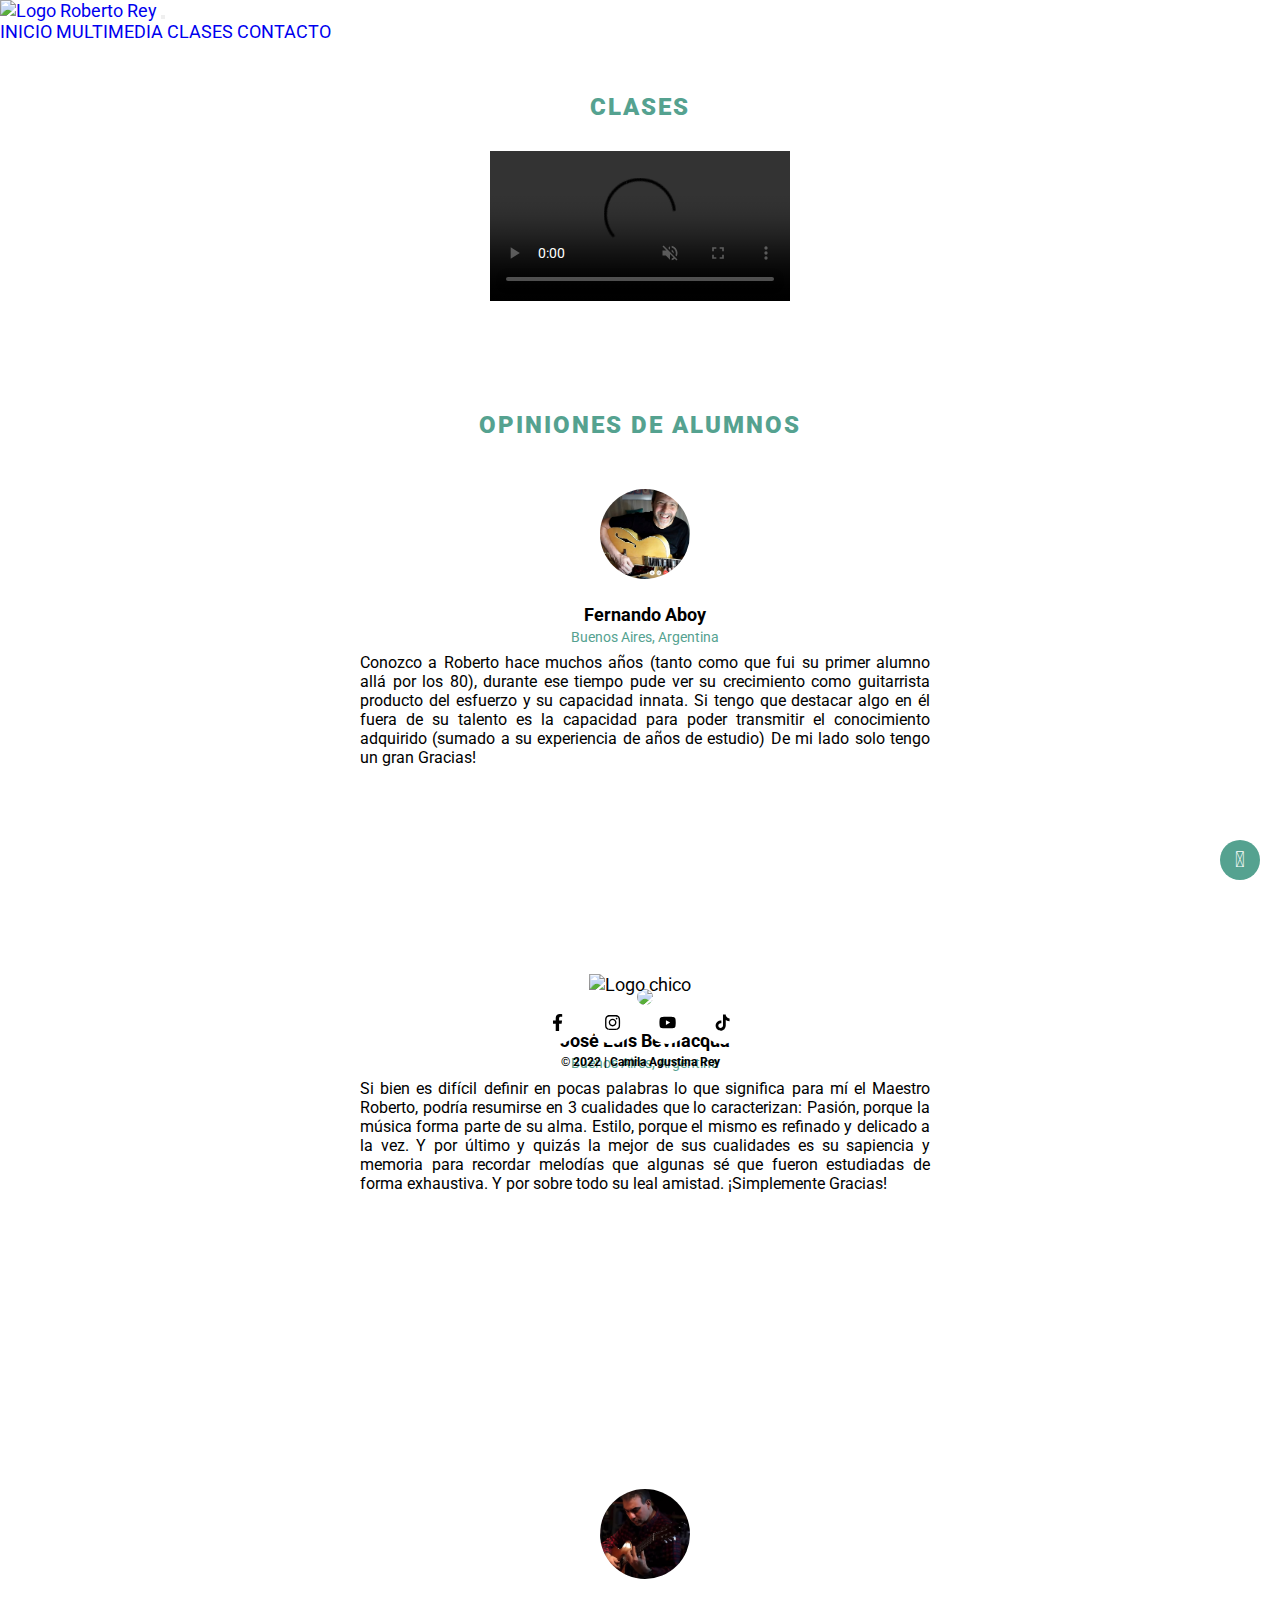
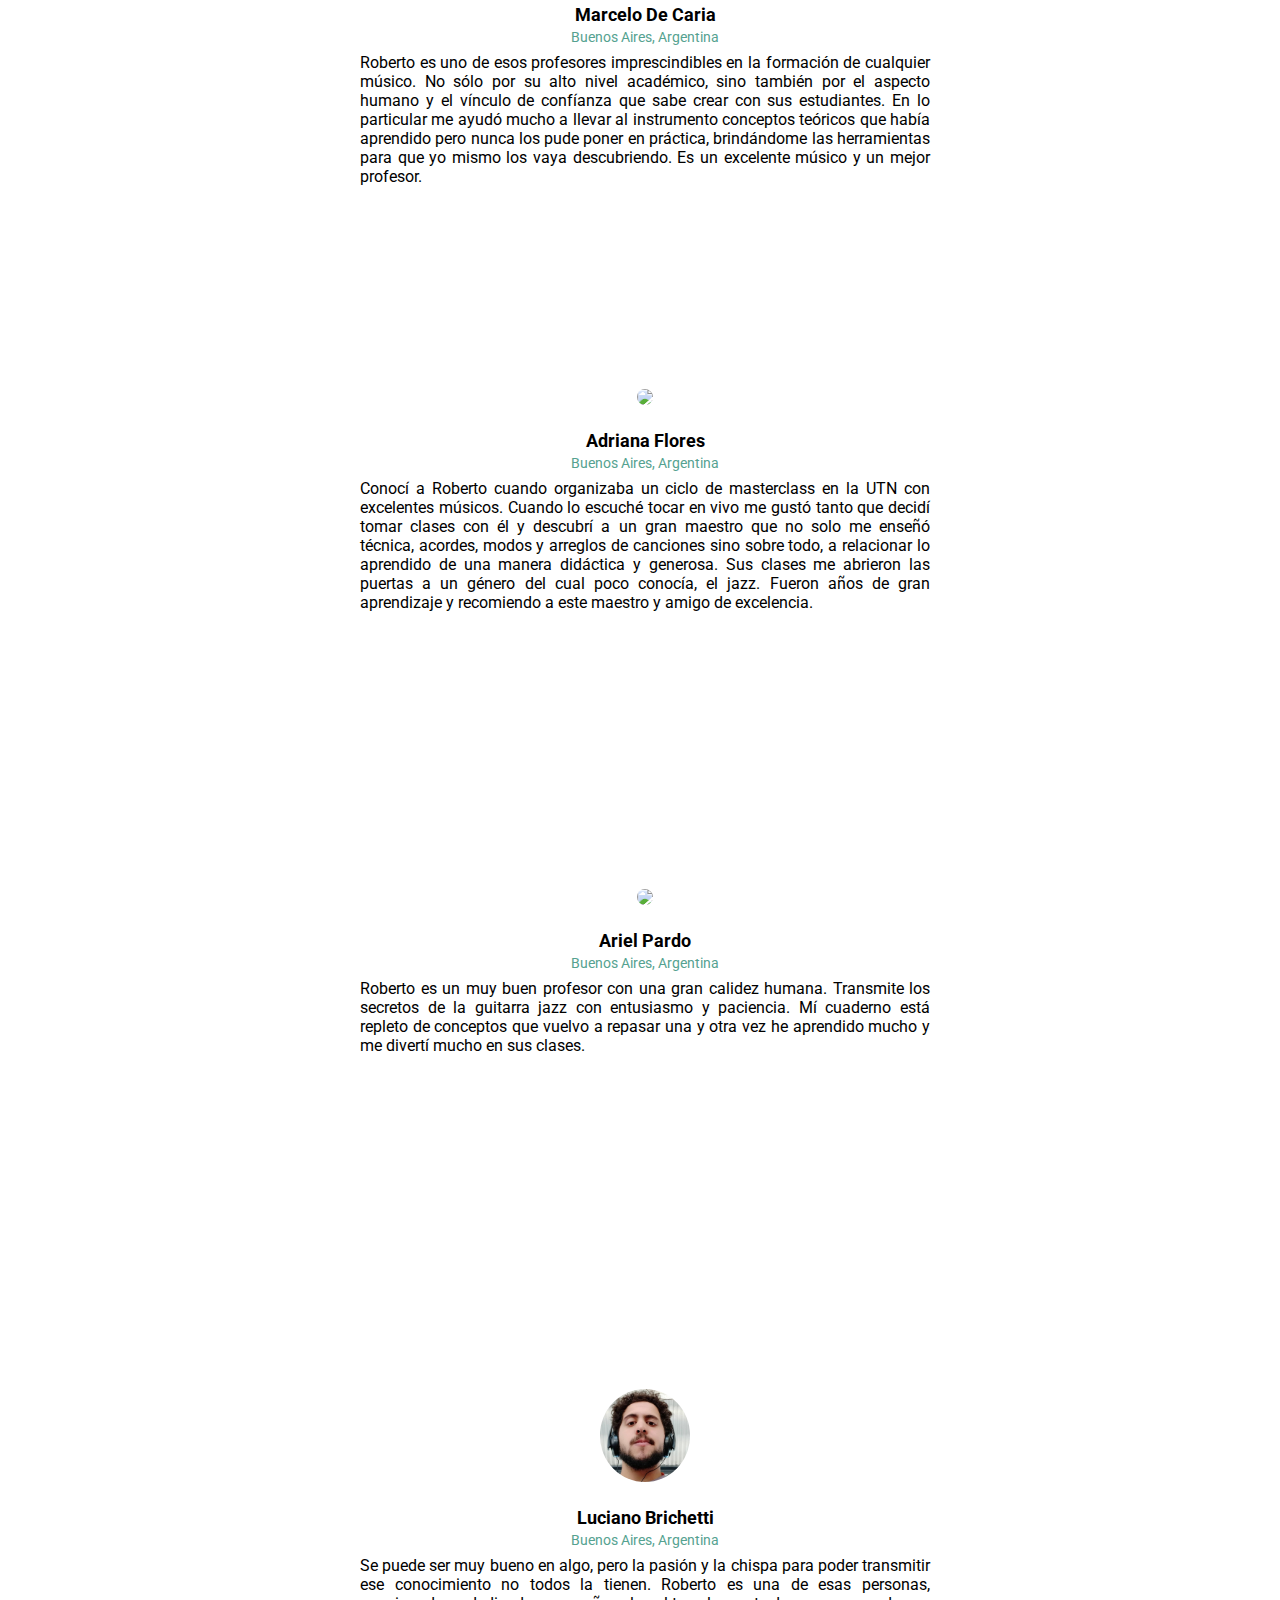
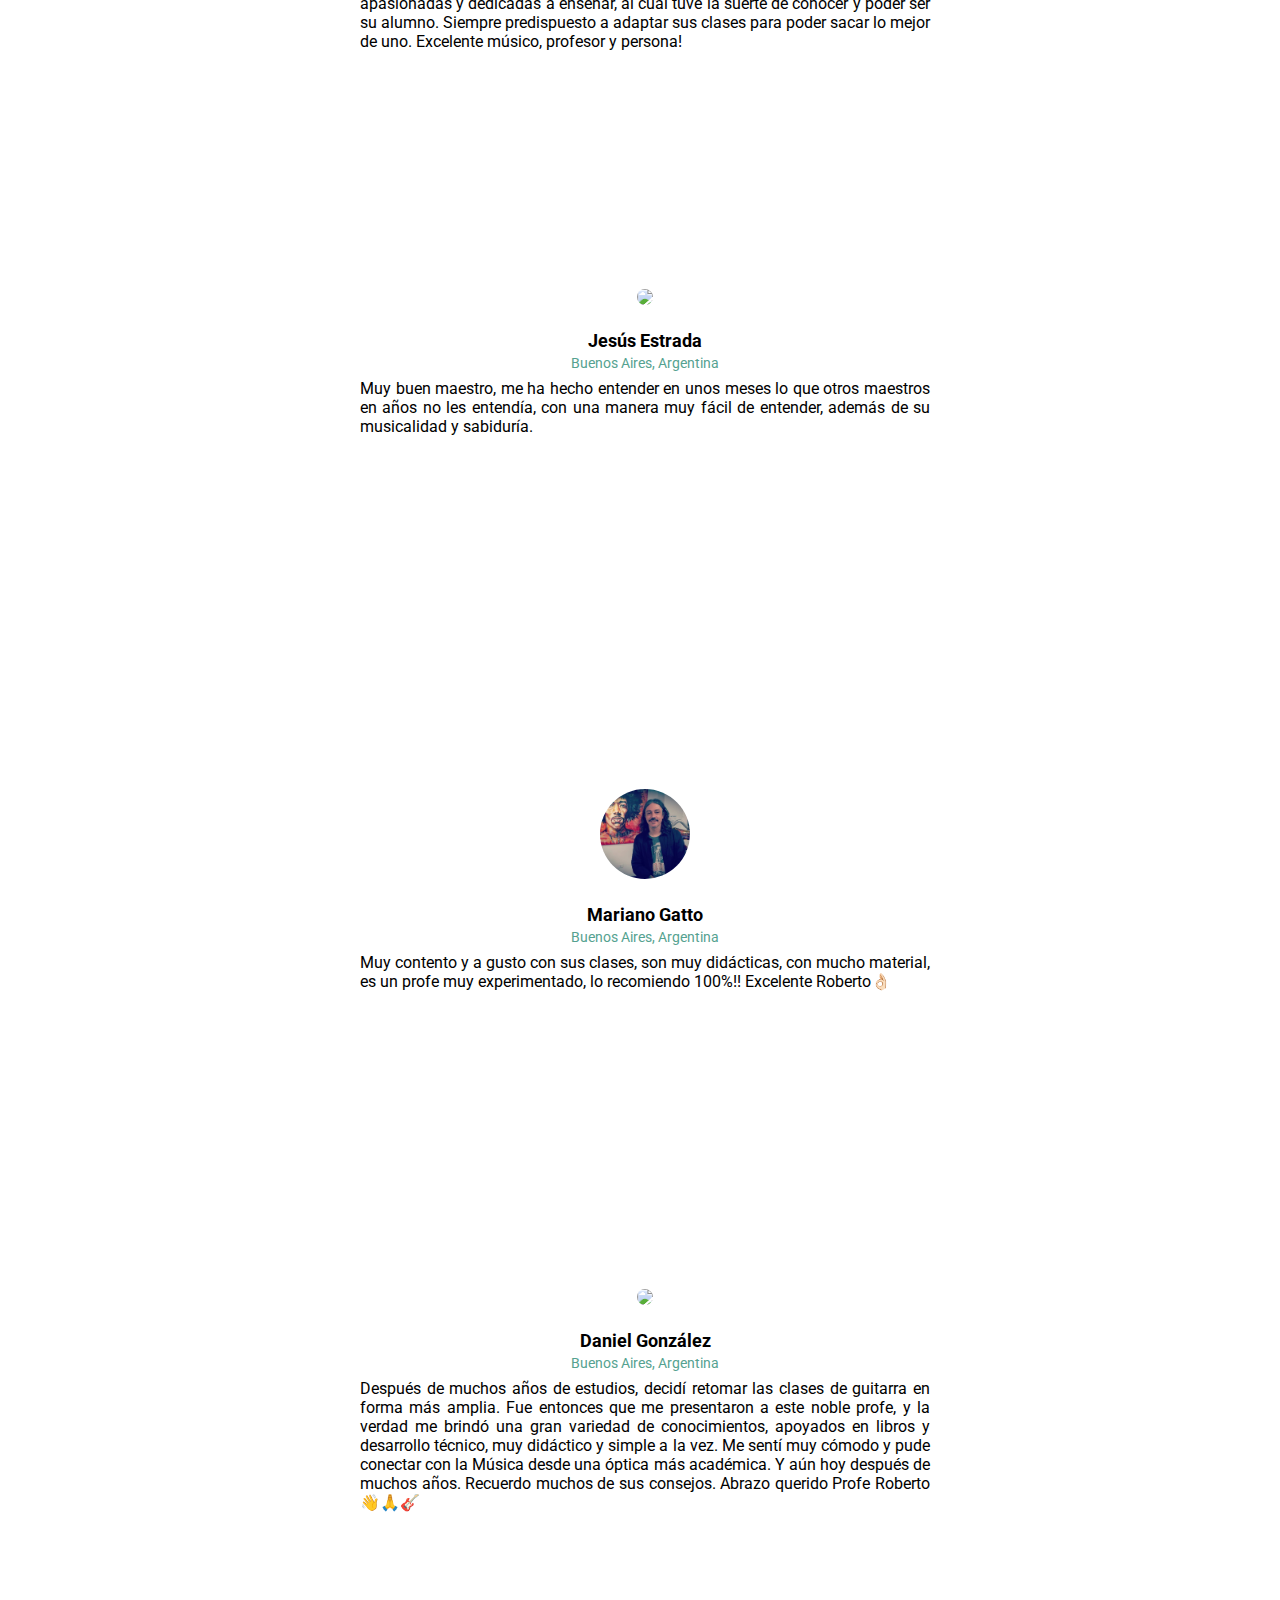
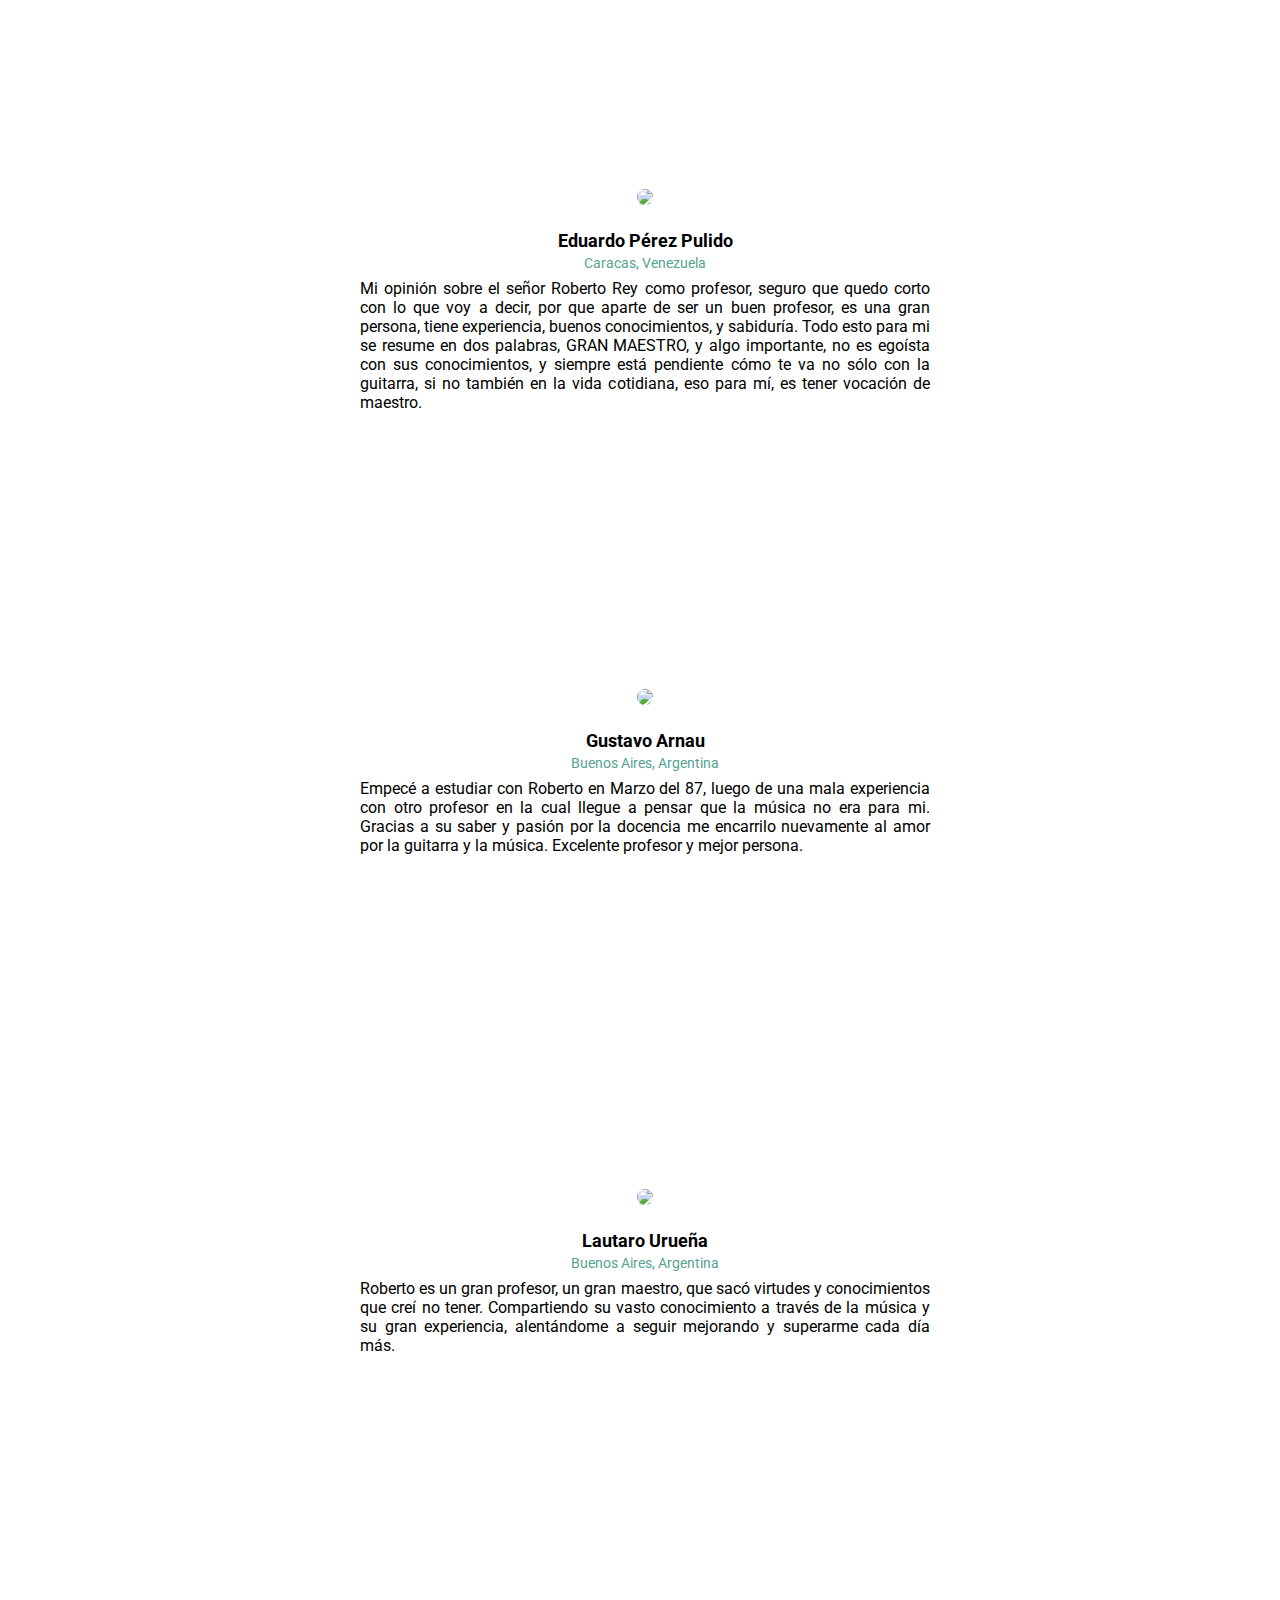
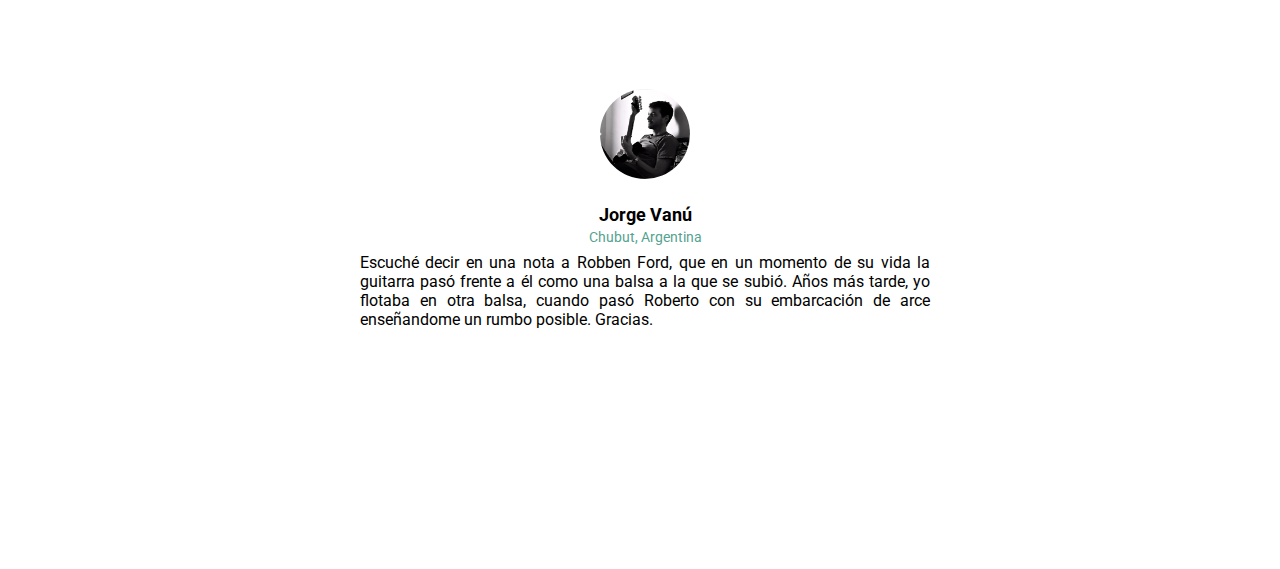
==== commit 5b8dc393: "Modificaciones Servidor" ====
--- a/pages/clases.html
+++ b/pages/clases.html
@@ -145,7 +145,7 @@
                         <div><h2 class="nombre-alumno">José Luis Bevilacqua</h2></div>
                         <div><p class="ubicacion-p">Buenos Aires, Argentina</p></div>
                         <div>
-                            <p class="comentario jose">
+                            <p class="comentario">
                             Si bien es difícil definir en pocas palabras lo que significa para mí el Maestro Roberto, podría resumirse en 3 cualidades que lo caracterizan: Pasión, porque la música forma parte de su alma. Estilo, porque el mismo es refinado y delicado a la vez. Y por último y quizás la mejor de sus cualidades es su sapiencia y memoria para recordar melodías que algunas sé que fueron estudiadas de forma exhaustiva. Y por sobre todo su leal amistad. ¡Simplemente Gracias!
                             </p>
                         </div>
@@ -161,7 +161,7 @@
                         <div><h2 class="nombre-alumno">Marcelo De Caria</h2></div>
                         <div><p class="ubicacion-p">Buenos Aires, Argentina</p></div>
                         <div>
-                            <p class="comentario marcelo">
+                            <p class="comentario">
                                 Roberto es uno de esos profesores imprescindibles en la formación de cualquier músico. No sólo por su alto nivel académico, sino también por el aspecto humano y el vínculo de confíanza que sabe crear con sus estudiantes. En lo particular me ayudó mucho a llevar al instrumento conceptos teóricos que había aprendido pero nunca los pude poner en práctica, brindándome las herramientas para que yo mismo los vaya descubriendo.  Es un excelente músico y un mejor profesor.
                             </p>
                         </div>
@@ -177,8 +177,8 @@
                         <div><h2 class="nombre-alumno">Adriana Flores</h2></div>
                         <div><p class="ubicacion-p">Buenos Aires, Argentina</p></div>
                         <div>
-                            <p class="comentario adriana">
-                                Conocí a Roberto cuando organizaba un ciclo de masterclass en la UTN, con excelentes músicos como Ricardo Pellican y Daniel Maza entre otros. Cuando lo escuché tocar en vivo me gustó tanto que decidí tomar clases con él y descubrí a un gran maestro que no solo me enseñó técnica, acordes, modos y arreglos de canciones sino sobre todo, a relacionar lo aprendido de una manera didáctica y generosa. Sus clases me abrieron las puertas a un género del cual poco conocía, el jazz. Fueron años de gran aprendizaje y recomiendo a este maestro y amigo de excelencia.
+                            <p class="comentario">
+                                Conocí a Roberto cuando organizaba un ciclo de masterclass en la UTN con excelentes músicos. Cuando lo escuché tocar en vivo me gustó tanto que decidí tomar clases con él y descubrí a un gran maestro que no solo me enseñó técnica, acordes, modos y arreglos de canciones sino sobre todo, a relacionar lo aprendido de una manera didáctica y generosa. Sus clases me abrieron las puertas a un género del cual poco conocía, el jazz. Fueron años de gran aprendizaje y recomiendo a este maestro y amigo de excelencia.
                             </p>
                         </div>
                         </div>
@@ -226,7 +226,7 @@
                             <div><h2 class="nombre-alumno">Jesús Estrada</h2></div>
                             <div><p class="ubicacion-p">Buenos Aires, Argentina</p></div>
                             <div>
-                                <p class="comentario jesus">
+                                <p class="comentario">
                                     Muy buen maestro, me ha hecho entender en unos meses lo que otros maestros en años no les entendía, con una manera muy fácil de entender, además de su musicalidad y sabiduría.
                                 </p>
                             </div>
@@ -242,7 +242,7 @@
                             <div><h2 class="nombre-alumno">Mariano Gatto</h2></div>
                             <div><p class="ubicacion-p">Buenos Aires, Argentina</p></div>
                             <div>
-                                <p class="comentario mariano">
+                                <p class="comentario">
                                     Muy contento y a gusto con sus clases, son muy didácticas, con mucho material, es un profe muy experimentado, lo recomiendo 100%!! Excelente Roberto👌🏻
                                 </p>
                             </div>
@@ -258,9 +258,9 @@
                           <div><h2 class="nombre-alumno">Daniel González</h2></div>
                           <div><p class="ubicacion-p">Buenos Aires, Argentina</p></div>
                           <div>
-                              <p class="comentario mariano">
-                                Después de muchos años intermitentes de Estudio Musical, decidí retomar los Estudios de Guitarra en forma más amplia. Fue entonces que me presentaron a este Noble profe de guitarra y música, y la verdad, me brindó una gran variedad de conocimientos apoyados en libros y desarrollo técnico, muy didáctico y simple a la vez. Me sentí muy cómodo y pude conectar con la Música desde una óptica más académica si se quiere y aún hoy después de muchos años...Recuerdo muchos de sus consejos.
-                                Gran Abrazo al querido Profe Roberto Alejandro Rey👋🙏🎸
+                              <p class="comentario">
+                                Después de muchos años de estudios, decidí retomar las clases de guitarra en forma más amplia. Fue entonces que me presentaron a este noble profe, y la verdad me brindó una gran variedad de conocimientos, apoyados en libros y desarrollo técnico, muy didáctico y simple a la vez. Me sentí muy cómodo y pude conectar con la Música desde una óptica más académica. Y aún hoy después de muchos años. Recuerdo muchos de sus consejos.
+                                Abrazo querido Profe Roberto👋🙏🎸
                               </p>
                           </div>
                       </div>
--- a/css/estilos.css
+++ b/css/estilos.css
@@ -494,11 +494,8 @@
   display: flex;
   flex-direction: column;
   width: 750px;
-  height: 400px;
-  box-shadow: 0px 0px 15px rgba(0, 0, 0, 0.3);
-  margin: 15px;
-  align-items: center;
-  border-radius: 3%;
+  height: 500px;
+  align-items: center;
 }
 .contenedor-clases .foto-alumno {
   width: 90px;
@@ -517,7 +514,7 @@
   margin: 3px;
 }
 .contenedor-clases .comentario {
-  padding: 5px 30px;
+  padding: 5px 40px 5px 40px;
   font-size: 16px;
   width: 100%;
   text-align: justify;
@@ -898,7 +895,7 @@
     overflow: hidden;
     padding-bottom: 340px;
     position: relative;
-    max-width: 358px;
+    max-width: 100% !important;
   }
   .video-yt iframe {
     left: 0;
@@ -907,18 +904,18 @@
     width: 100%;
     position: absolute;
   }
+  .flex-youtube {
+    width: 100%;
+  }
+  .texto-yt {
+    padding: 10px;
+  }
   .clases {
     margin: auto;
     padding-top: 1px;
   }
-  #clasesid {
-    max-width: 300px;
-  }
   video {
-    max-width: 358px;
-  }
-  .video {
-    padding-bottom: 10px;
+    max-width: 100%;
   }
   .carousel {
     max-width: 100%;
@@ -926,8 +923,9 @@
   .foto-alumno {
     padding: 10px !important;
   }
-  p.comentario {
+  .comentario {
     font-size: 13px !important;
+    padding: 10px 50px !important;
   }
   .ubicacion-p {
     font-size: 13px;
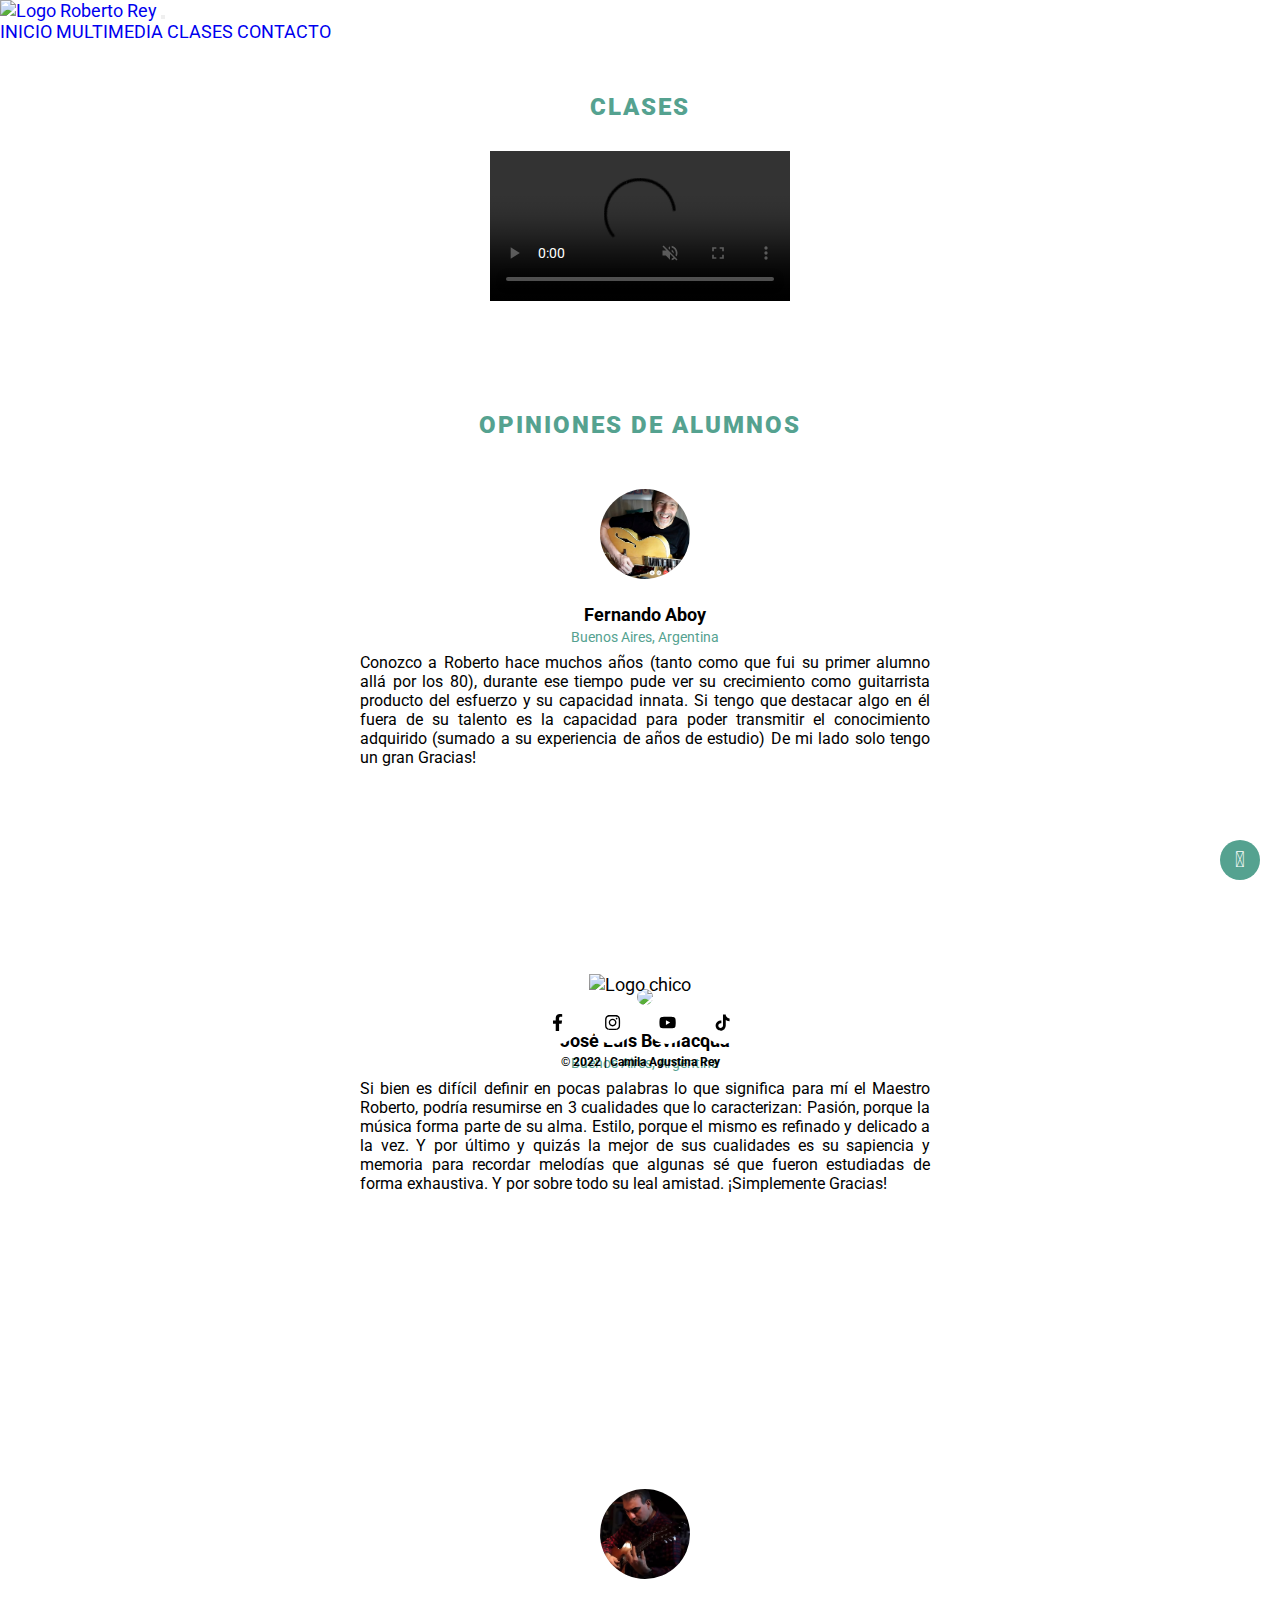
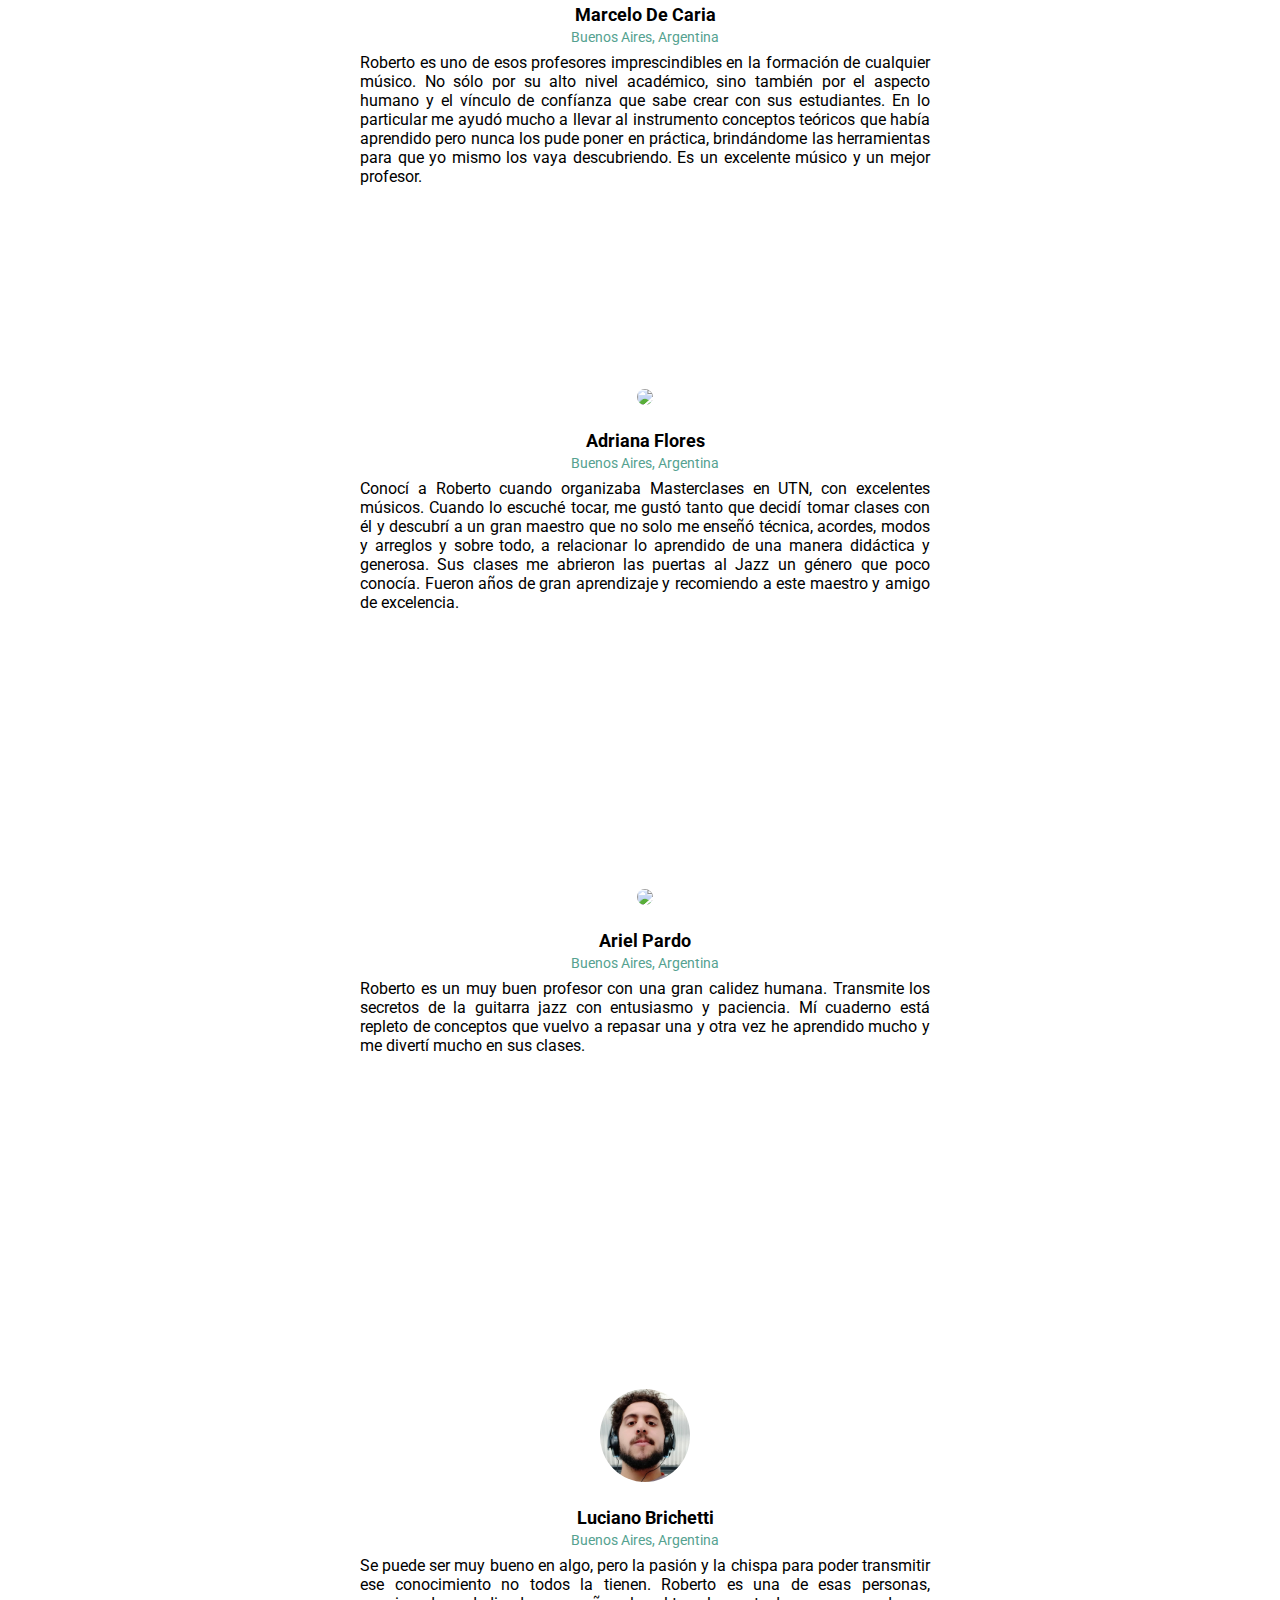
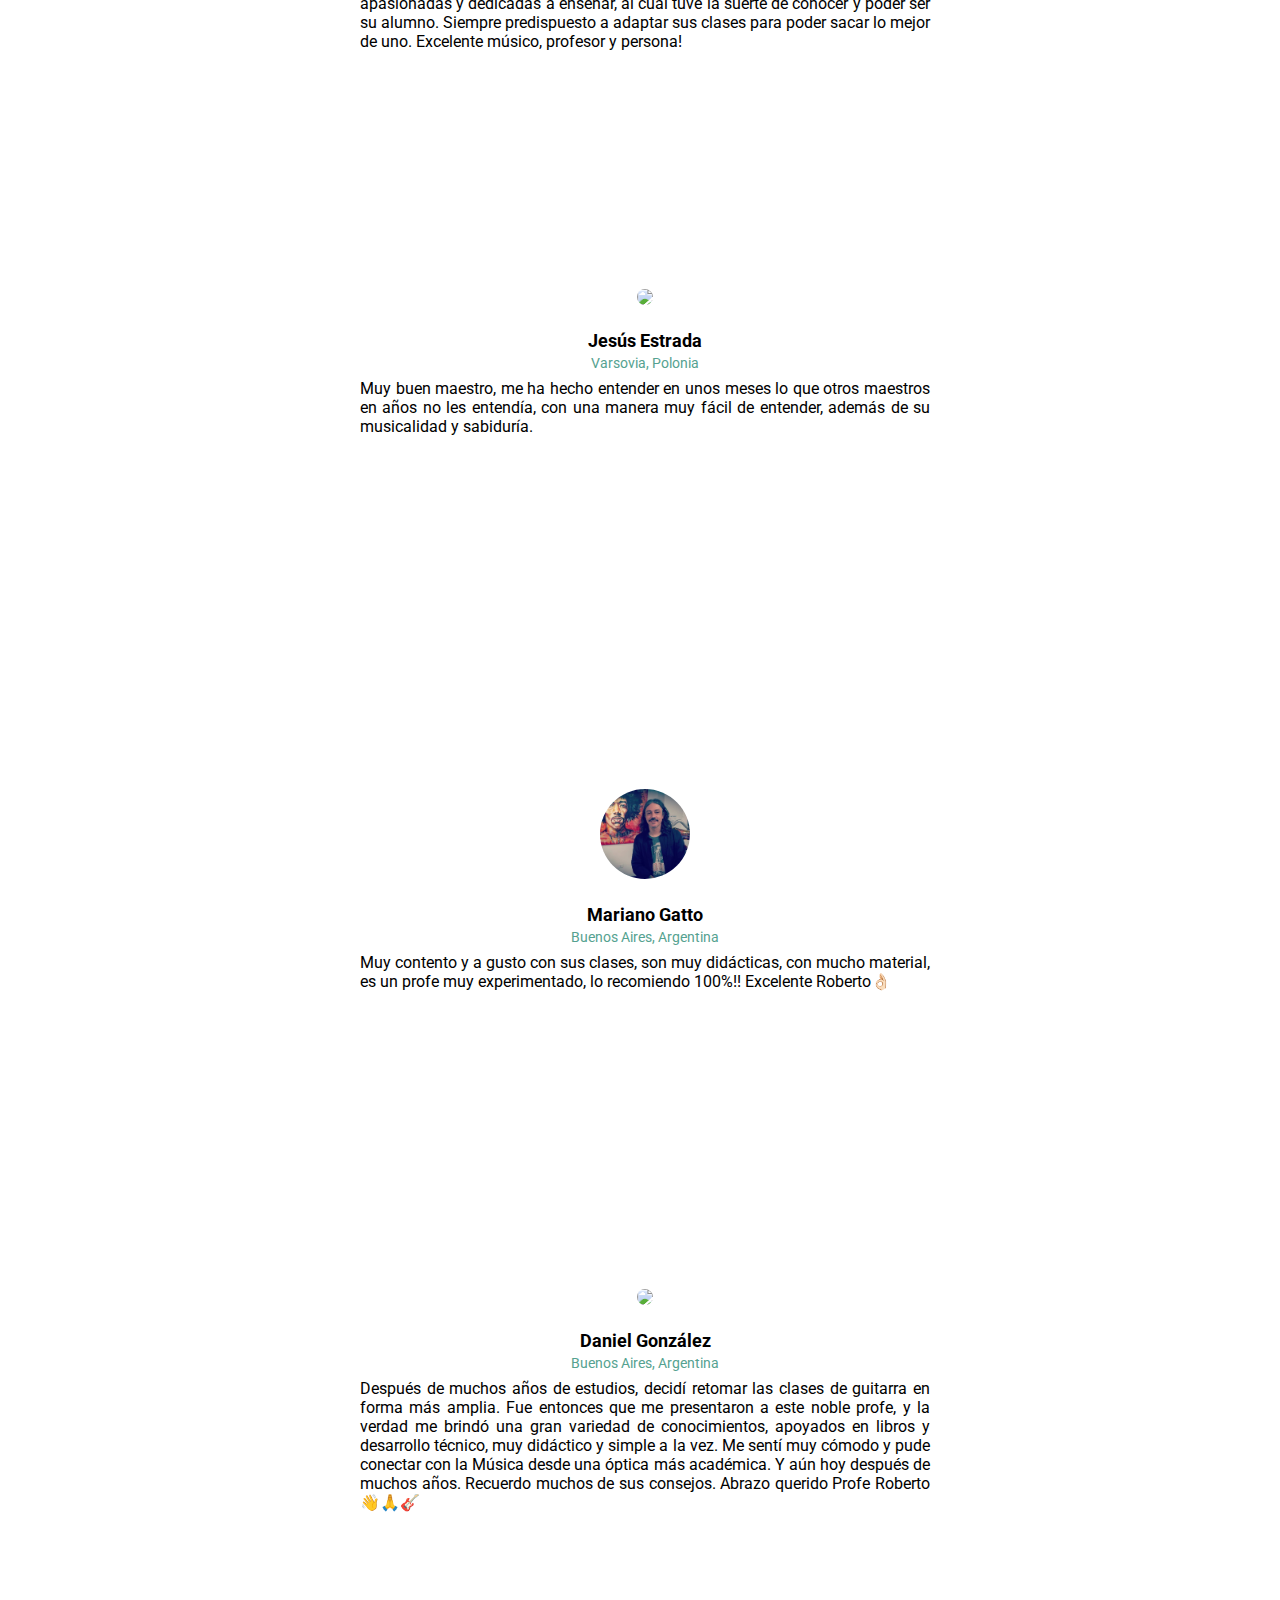
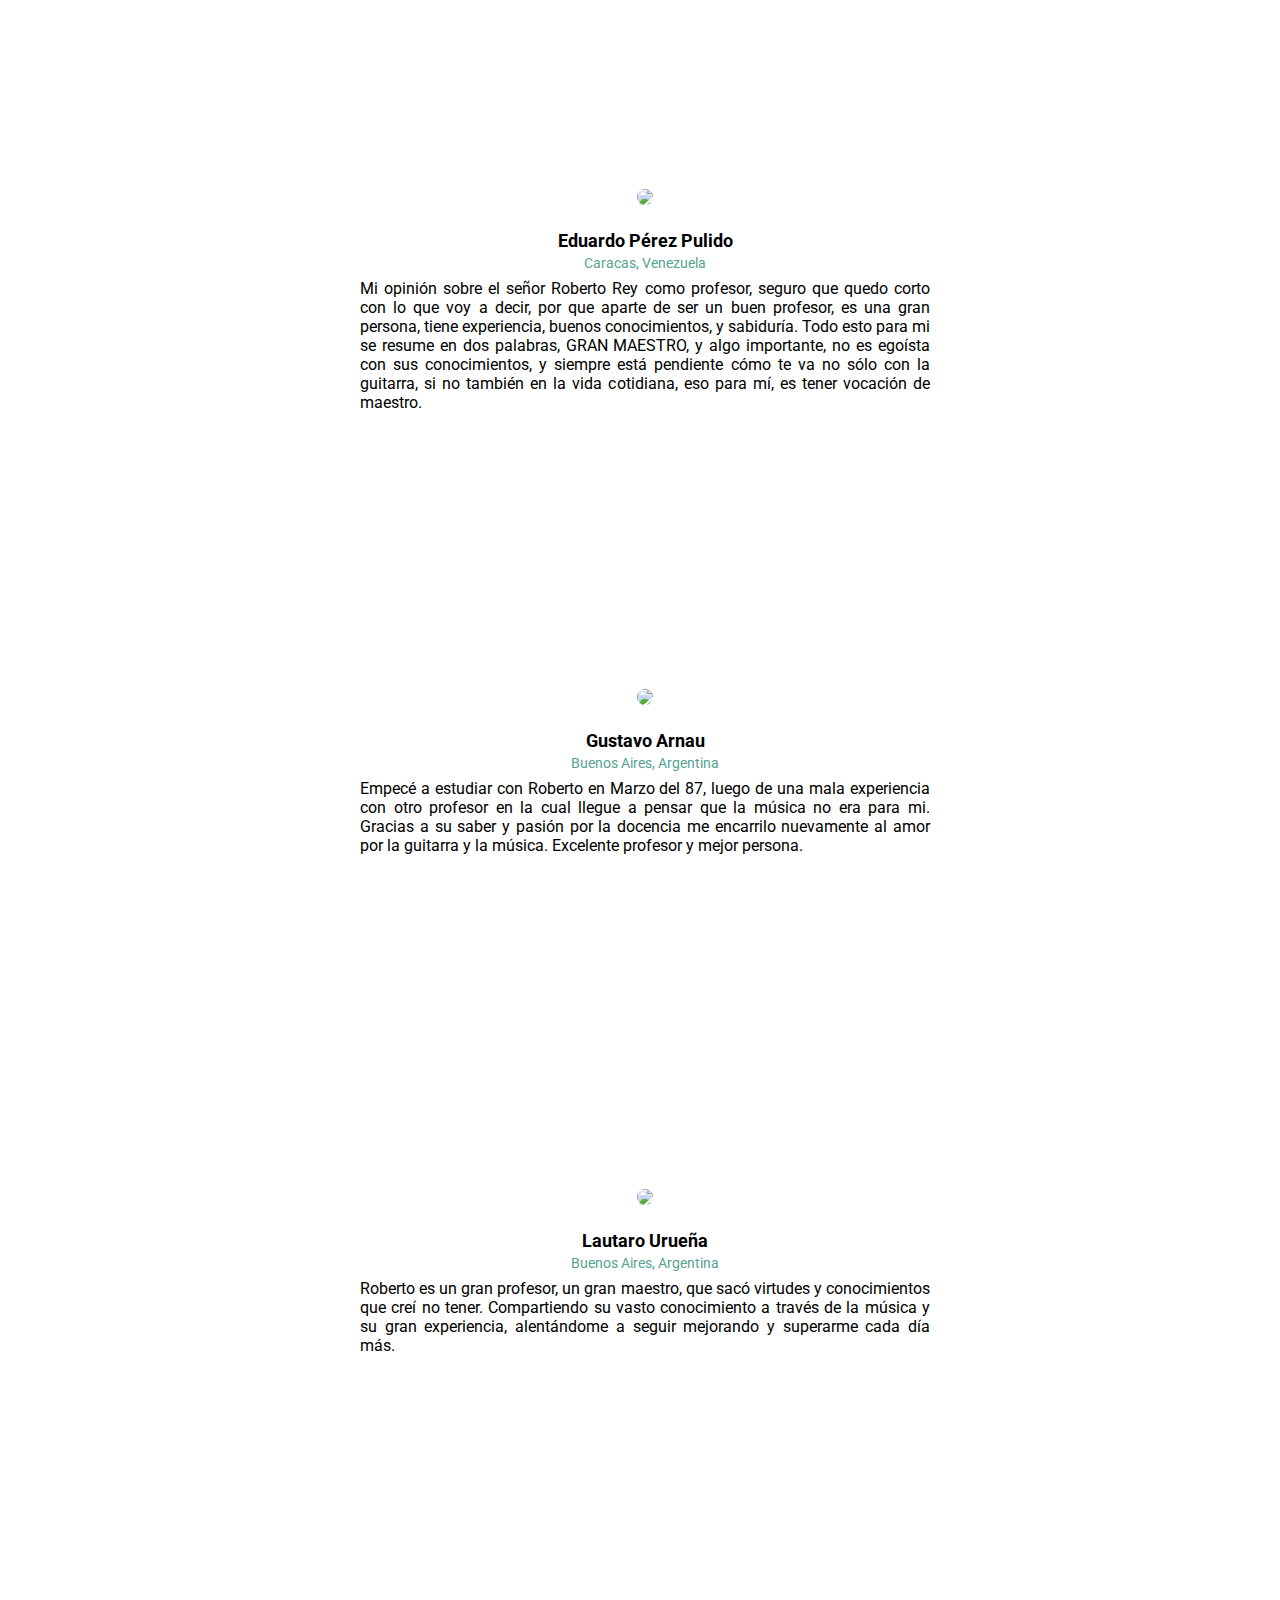
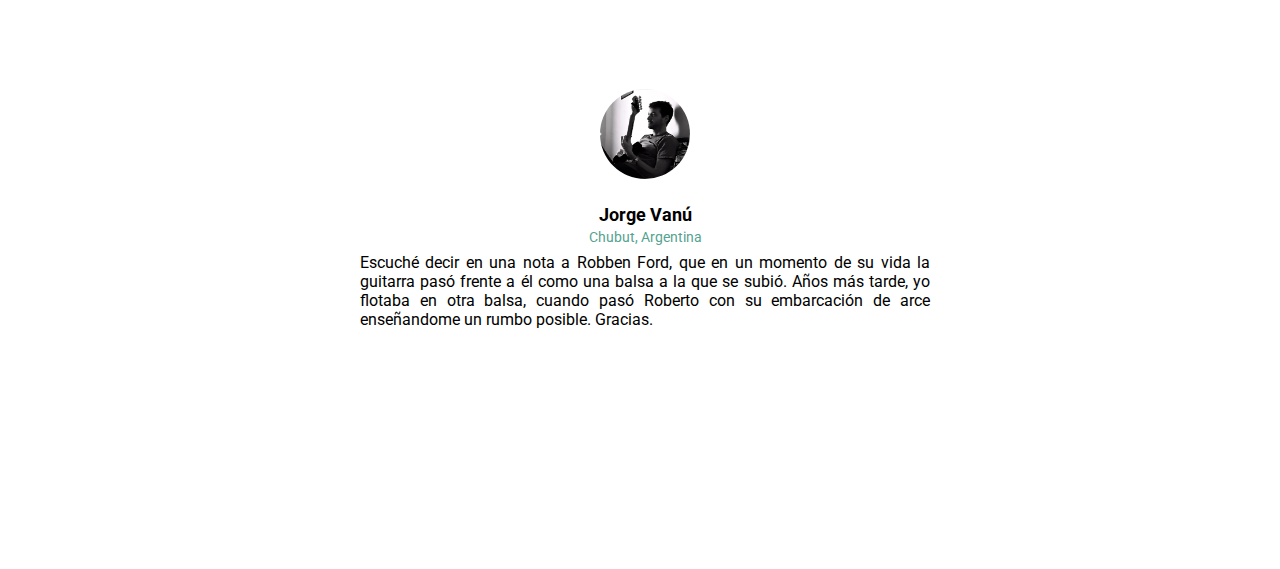
==== commit 2947ed65: "modificaciones servidor" ====
--- a/pages/clases.html
+++ b/pages/clases.html
@@ -93,7 +93,7 @@
         <h3><b>OPINIONES DE ALUMNOS</b></h3>
         <div class="alumnos">
           <!-- CAROUSEL BOOTSTRAP -->
-          <section class="foto-fondo animate__animated animate__fadeIn">
+          <section class="carousel-clases">
             <div id="slider" class="carousel slide" data-ride="carousel" data-interval="10000">
               <!-- INDICADORES -->
               <ul class="carousel-indicators">
@@ -178,7 +178,7 @@
                         <div><p class="ubicacion-p">Buenos Aires, Argentina</p></div>
                         <div>
                             <p class="comentario">
-                                Conocí a Roberto cuando organizaba un ciclo de masterclass en la UTN con excelentes músicos. Cuando lo escuché tocar en vivo me gustó tanto que decidí tomar clases con él y descubrí a un gran maestro que no solo me enseñó técnica, acordes, modos y arreglos de canciones sino sobre todo, a relacionar lo aprendido de una manera didáctica y generosa. Sus clases me abrieron las puertas a un género del cual poco conocía, el jazz. Fueron años de gran aprendizaje y recomiendo a este maestro y amigo de excelencia.
+                              Conocí a Roberto cuando organizaba Masterclases en UTN, con excelentes músicos. Cuando lo escuché tocar, me gustó tanto que decidí tomar clases con él y descubrí a un gran maestro que no solo me enseñó técnica, acordes, modos y arreglos y sobre todo, a relacionar lo aprendido de una manera didáctica y generosa. Sus clases me abrieron las puertas al Jazz un género que poco conocía. Fueron años de gran aprendizaje y recomiendo a este maestro y amigo de excelencia.
                             </p>
                         </div>
                         </div>
@@ -224,7 +224,7 @@
                                 <img class="foto-alumno" src="../multimedia/Jesus.jpg"/>
                             </div>
                             <div><h2 class="nombre-alumno">Jesús Estrada</h2></div>
-                            <div><p class="ubicacion-p">Buenos Aires, Argentina</p></div>
+                            <div><p class="ubicacion-p">Varsovia, Polonia</p></div>
                             <div>
                                 <p class="comentario">
                                     Muy buen maestro, me ha hecho entender en unos meses lo que otros maestros en años no les entendía, con una manera muy fácil de entender, además de su musicalidad y sabiduría.
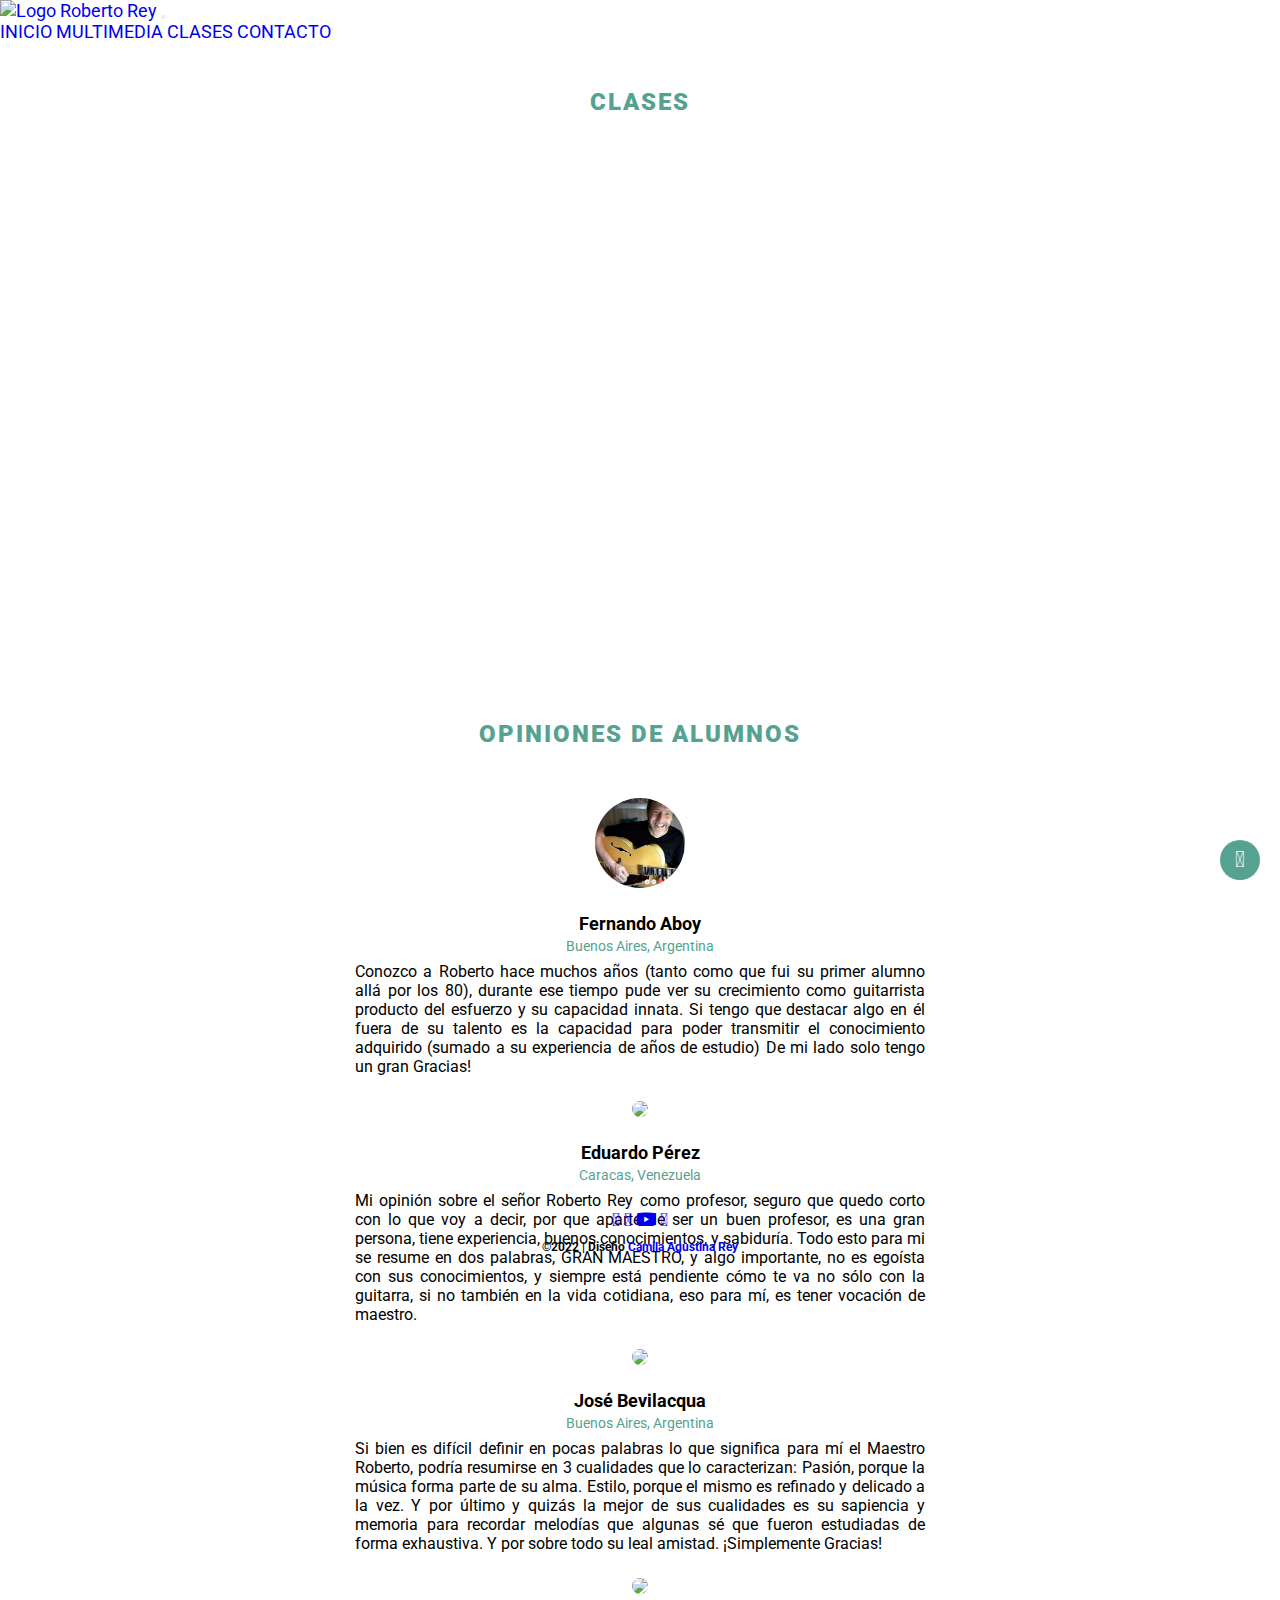
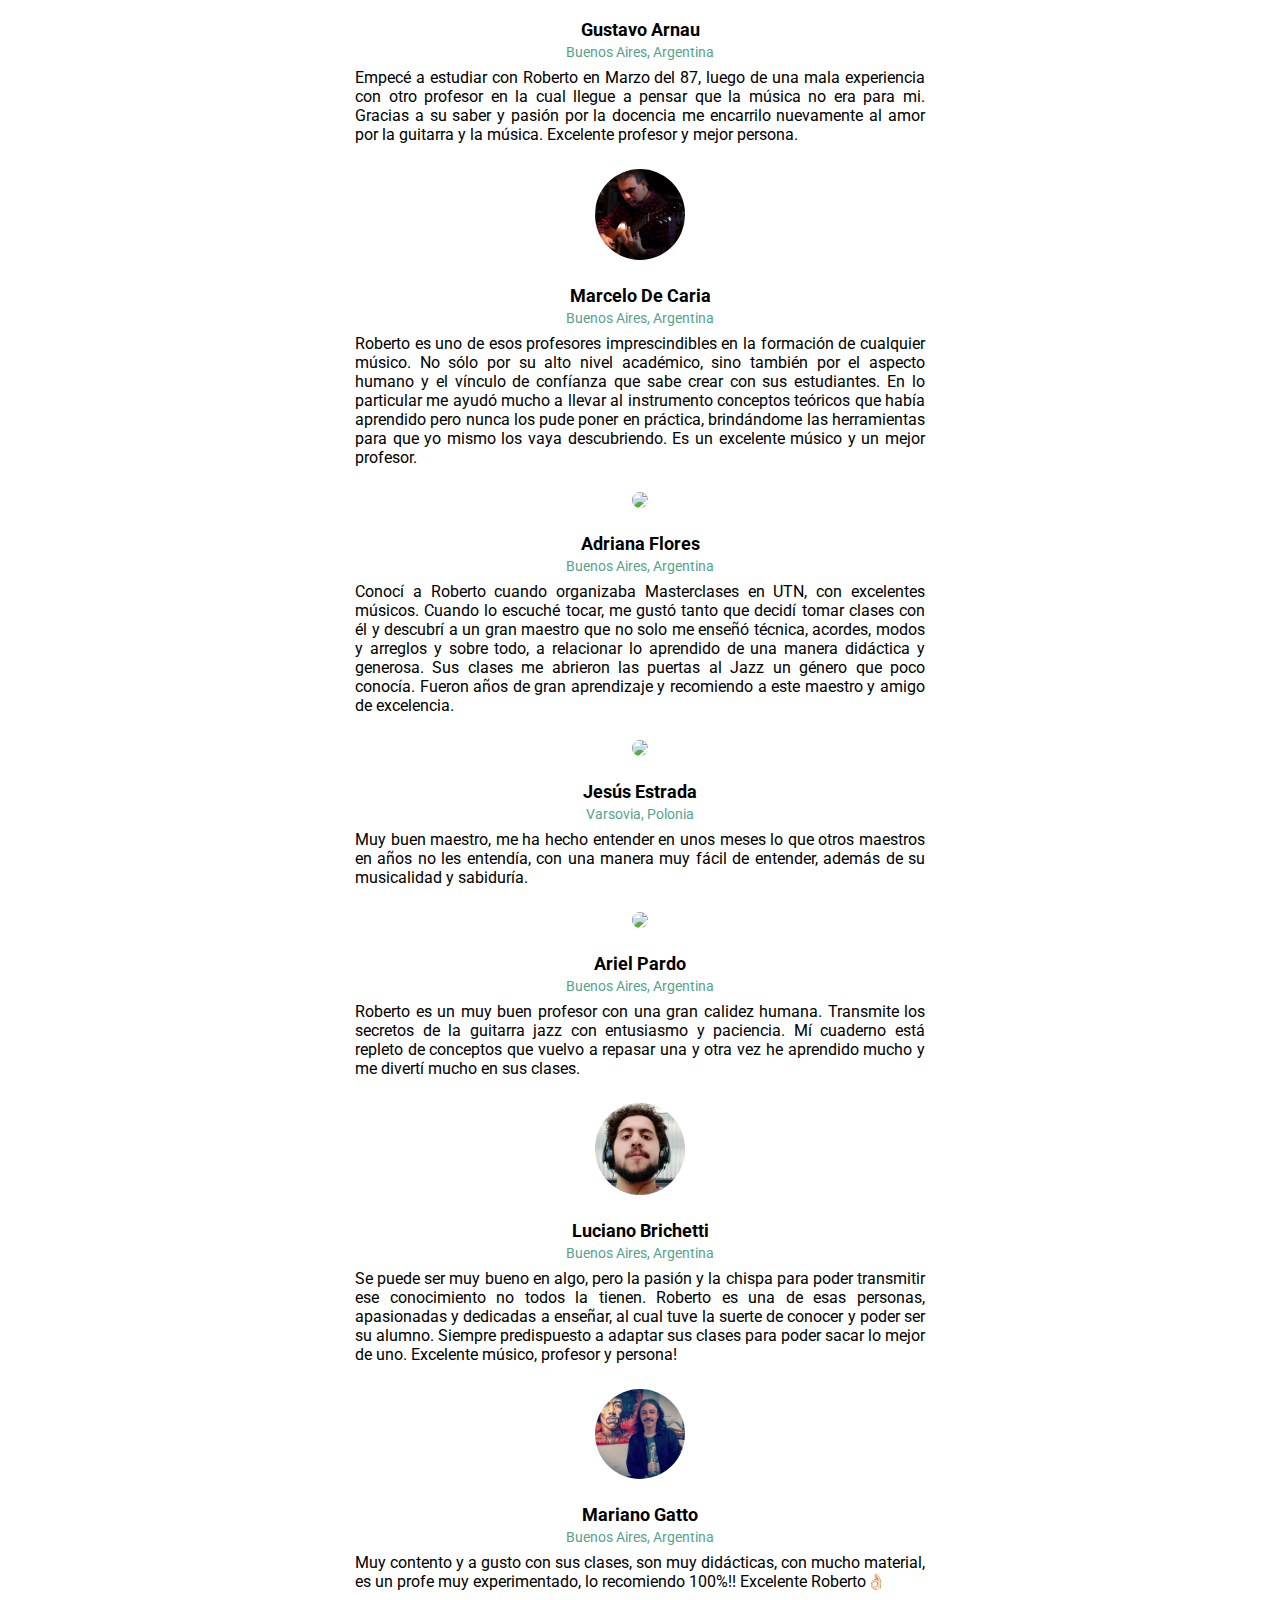
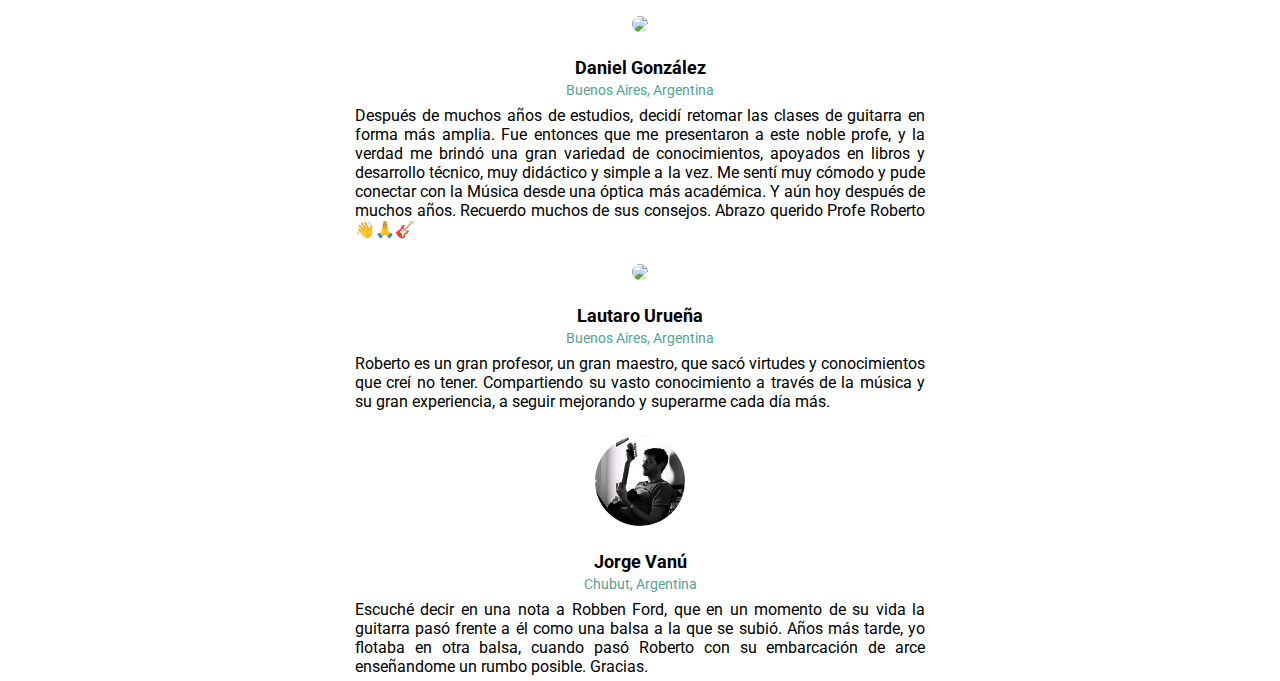
==== commit 1dbe7f89: "Entrega Final" ====
--- a/pages/clases.html
+++ b/pages/clases.html
@@ -3,41 +3,27 @@
   <head>
     <title>Sobre mis Clases</title>
     <meta charset="UTF-8" />
-    <meta
-      name="keywords"
-      content="Roberto Alejandro Rey Guitarrista, Educador, Clases de Guitarra, Musica"
-    />
-    <meta
-      name="description"
-      content="Informacion sobre clases, Clases de guitarra en Argentina"
-    />
+    <meta name="keywords" content="Roberto Alejandro Rey Guitarrista, Educador, Clases de Guitarra, Musica"/>
+    <meta name="description" content="Informacion sobre clases, Clases de guitarra en Argentina"/>
     <meta http-equiv="X-UA-Compatible" content="IE=edge" />
+    <meta name="author" content="Camila Agustina Rey" />
+    <meta http-equiv="cache-control" content="no-cache"/>
     <meta name="viewport" content="width=device-width, initial-scale=1.0" />
-    <link
-      rel="stylesheet"
-      href="https://cdnjs.cloudflare.com/ajax/libs/font-awesome/6.1.2/css/all.min.css"
+    <link rel="stylesheet" href="https://cdnjs.cloudflare.com/ajax/libs/font-awesome/6.1.2/css/all.min.css"
       integrity="sha512-1sCRPdkRXhBV2PBLUdRb4tMg1w2YPf37qatUFeS7zlBy7jJI8Lf4VHwWfZZfpXtYSLy85pkm9GaYVYMfw5BC1A=="
       crossorigin="anonymous"
-      referrerpolicy="no-referrer"
-    />
-    <link
-      rel="stylesheet"
-      href="https://fonts.googleapis.com/css?family=Roboto|Abel"
-    />
+      referrerpolicy="no-referrer"/>
+    <link rel="stylesheet" href="https://fonts.googleapis.com/css?family=Roboto|Abel"/>
     <link rel="shortcut icon" href="../multimedia/logorarcorto.ico" />
     <!--  AGREGANDO LINK PARA ICONO RESPONSIVE -->
-    <link
-      href="https://cdnjs.cloudflare.com/ajax/libs/font-awesome/5.13.0/css/all.min.css"
-      rel="stylesheet"
-    />
+    <link href="https://cdnjs.cloudflare.com/ajax/libs/font-awesome/5.13.0/css/all.min.css"
+      rel="stylesheet"/>
     <link href="https://unpkg.com/aos@2.3.1/dist/aos.css" rel="stylesheet" />
-    <link
-      rel="stylesheet"
-      href="https://cdn.jsdelivr.net/npm/bootstrap@4.6.2/dist/css/bootstrap.min.css"
+    <link rel="stylesheet" href="https://cdn.jsdelivr.net/npm/bootstrap@4.6.2/dist/css/bootstrap.min.css"
       integrity="sha384-xOolHFLEh07PJGoPkLv1IbcEPTNtaed2xpHsD9ESMhqIYd0nLMwNLD69Npy4HI+N"
-      crossorigin="anonymous"
-    />
+      crossorigin="anonymous" />
     <link href="https://unpkg.com/aos@2.3.1/dist/aos.css" rel="stylesheet" />
+    <link rel="stylesheet" href="https://use.fontawesone.com/releases/v5.4.1/css/all.css"/>
     <link rel="stylesheet" href="../css/estilos.css" />
   </head>
   <body>
@@ -46,46 +32,27 @@
       <!-- MENÚ BOOTSTRAP -->
       <nav class="navbar navbar-expand-md navbar-light">
         <a class="navbar-brand" href="../index.html">
-          <img
-            class="imglogo"
-            src="../multimedia/logorar.jpg"
-            alt="Logo Roberto Rey"
-          />
+          <img class="imglogo" src="../multimedia/logorar.jpg" alt="Logo Roberto Rey"/>
         </a>
-        <button
-          class="navbar-toggler"
-          type="button"
-          data-toggle="collapse"
-          data-target="#collapsibleNavbar"
-        >
+        <button class="navbar-toggler" type="button" data-toggle="collapse" data-target="#collapsibleNavbar">
           <span class="navbar-toggler-icon"></span>
         </button>
-        <div
-          class="collapse navbar-collapse justify-content-end"
-          id="collapsibleNavbar"
-        >
+        <div class="collapse navbar-collapse justify-content-end" id="collapsibleNavbar">
           <div class="navbar-nav text-center">
             <a class="nav-item nav-link" href="../index.html">INICIO</a>
-            <a class="nav-item nav-link" href="../pages/multimedia.html"
-              >MULTIMEDIA</a
-            >
+            <a class="nav-item nav-link" href="../pages/multimedia.html">MULTIMEDIA</a>
             <a class="nav-item nav-link active" href="#">CLASES</a>
-            <a class="nav-item nav-link" href="../pages/contacto.html"
-              >CONTACTO</a
-            >
+            <a class="nav-item nav-link" href="../pages/contacto.html">CONTACTO</a>
           </div>
         </div>
       </nav>
     </header>
-
     <div class="contenedor-clases">
       <!-- CLASES -->
       <div id="clasesid" class="clases">
         <h3 class="titulo-clases"><b>CLASES</b></h3>
-        <div class="video" data-aos="zoom-out">
-          <video controls muted>
-            <source src="../multimedia/clases.mp4" type="video/mp4" />
-          </video>
+        <div class="video-clases">
+          <iframe src="https://player.vimeo.com/video/753443396?h=135b08ee39&amp;badge=0&amp;autopause=0&amp;player_id=0&amp;app_id=58479" frameborder="0" allow="autoplay; fullscreen; picture-in-picture" allowfullscreen title="Sobre Mis Clases"></iframe>
         </div>
       </div>
       <!--ALUMNOS-->
@@ -114,223 +81,214 @@
               <!-- SLIDES -->
               <div id="carousel1" class="carousel-inner">
                 <div class="carousel-item active">
-                    <div class="contenedor-3">
-                        <div class="cajas-coment">
-                            <div>
-                                <img class="foto-alumno" src="../multimedia/Fernando.jpg"/>
-                            </div>
-                            <div><h2 class="nombre-alumno">Fernando Aboy</h2></div>
-                            <div><p class="ubicacion-p">Buenos Aires, Argentina</p></div>
-                            <div>
-                                <p class="comentario">
-                                Conozco a Roberto hace muchos años (tanto como que fui
-                                su primer alumno allá por los 80), durante ese tiempo
-                                pude ver su crecimiento como guitarrista producto del
-                                esfuerzo y su capacidad innata. Si tengo que destacar
-                                algo en él fuera de su talento es la capacidad para
-                                poder transmitir el conocimiento adquirido (sumado a
-                                su experiencia de años de estudio) De mi lado solo
-                                tengo un gran Gracias!
-                                </p>
-                            </div>
+                  <div class="contenedor-3">
+                    <div class="cajas-coment">
+                      <div>
+                        <img class="foto-alumno" src="../multimedia/Fernando.jpg"/>
+                      </div>
+                      <div><h2 class="nombre-alumno">Fernando Aboy</h2></div>
+                      <div><p class="ubicacion-p">Buenos Aires, Argentina</p></div>
+                      <div>
+                        <p class="comentario">
+                          Conozco a Roberto hace muchos años (tanto como que fui su primer alumno allá por los 80), durante ese tiempo pude ver su crecimiento como guitarrista producto del esfuerzo y su capacidad innata. Si tengo que destacar algo en él fuera de su talento es la capacidad para poder transmitir el conocimiento adquirido (sumado a su experiencia de años de estudio) De mi lado solo tengo un gran Gracias!
+                        </p>
+                      </div>
+                    </div>
+                  </div>
+                </div>
+                <div class="carousel-item">
+                  <div class="contenedor-3">
+                    <div class="cajas-coment">
+                      <div>
+                        <img class="foto-alumno" src="../multimedia/Eduardo.jpg"/>
+                      </div>
+                      <div><h2 class="nombre-alumno">Eduardo Pérez</h2></div>
+                      <div><p class="ubicacion-p">Caracas, Venezuela</p></div>
+                      <div>
+                        <p class="comentario">
+                          Mi opinión sobre el señor Roberto Rey como profesor, seguro que quedo corto con lo que voy a decir, por que aparte de ser un buen profesor, es una gran persona, tiene experiencia, buenos conocimientos, y sabiduría. Todo esto para mi se resume en dos palabras, GRAN MAESTRO, y algo importante, no es egoísta con sus conocimientos, y siempre está pendiente cómo te va no sólo con la guitarra, si no también en la vida cotidiana, eso para mí, es tener vocación de maestro.
+                        </p>
+                      </div>
+                    </div>
+                  </div>
+                </div>
+                <div class="carousel-item">
+                  <div class="contenedor-3">
+                    <div class="cajas-coment">
+                      <div>
+                        <img class="foto-alumno" src="../multimedia/Jose.png"/>
+                      </div>
+                      <div><h2 class="nombre-alumno">José Bevilacqua</h2></div>
+                      <div><p class="ubicacion-p">Buenos Aires, Argentina</p></div>
+                      <div>
+                        <p class="comentario">
+                            Si bien es difícil definir en pocas palabras lo que significa para mí el Maestro Roberto, podría resumirse en 3 cualidades que lo caracterizan: Pasión, porque la música forma parte de su alma. Estilo, porque el mismo es refinado y delicado a la vez. Y por último y quizás la mejor de sus cualidades es su sapiencia y memoria para recordar melodías que algunas sé que fueron estudiadas de forma exhaustiva. Y por sobre todo su leal amistad. ¡Simplemente Gracias!
+                        </p>
+                      </div>
+                    </div>
+                  </div>
+                </div>
+                <div class="carousel-item">
+                  <div class="contenedor-3">
+                    <div class="cajas-coment">
+                      <div>
+                        <img class="foto-alumno" src="../multimedia/Gustavo.jpg"/>
                         </div>
-                    </div>
-                </div>
-                <div class="carousel-item">
-                    <div class="contenedor-3">
-                        <div class="cajas-coment">
-                        <div>
-                            <img class="foto-alumno" src="../multimedia/Jose.png"/>
-                        </div>
-                        <div><h2 class="nombre-alumno">José Luis Bevilacqua</h2></div>
+                        <div><h2 class="nombre-alumno">Gustavo Arnau</h2></div>
                         <div><p class="ubicacion-p">Buenos Aires, Argentina</p></div>
                         <div>
-                            <p class="comentario">
-                            Si bien es difícil definir en pocas palabras lo que significa para mí el Maestro Roberto, podría resumirse en 3 cualidades que lo caracterizan: Pasión, porque la música forma parte de su alma. Estilo, porque el mismo es refinado y delicado a la vez. Y por último y quizás la mejor de sus cualidades es su sapiencia y memoria para recordar melodías que algunas sé que fueron estudiadas de forma exhaustiva. Y por sobre todo su leal amistad. ¡Simplemente Gracias!
-                            </p>
+                          <p class="comentario">
+                            Empecé a estudiar con Roberto en Marzo del 87, luego de una mala experiencia con otro profesor en la cual llegue a pensar que la música no era para mi. Gracias a su saber y pasión por la docencia me encarrilo nuevamente al amor por la guitarra y la música. Excelente profesor y mejor persona.
+                          </p>
                         </div>
-                        </div>
-                    </div>
-                </div>
-                <div class="carousel-item">
-                    <div class="contenedor-3">
-                        <div class="cajas-coment">
-                        <div>
-                            <img class="foto-alumno" src="../multimedia/Marcelo.jpg"/>
-                        </div>
-                        <div><h2 class="nombre-alumno">Marcelo De Caria</h2></div>
-                        <div><p class="ubicacion-p">Buenos Aires, Argentina</p></div>
-                        <div>
-                            <p class="comentario">
-                                Roberto es uno de esos profesores imprescindibles en la formación de cualquier músico. No sólo por su alto nivel académico, sino también por el aspecto humano y el vínculo de confíanza que sabe crear con sus estudiantes. En lo particular me ayudó mucho a llevar al instrumento conceptos teóricos que había aprendido pero nunca los pude poner en práctica, brindándome las herramientas para que yo mismo los vaya descubriendo.  Es un excelente músico y un mejor profesor.
-                            </p>
-                        </div>
-                        </div>
-                    </div>
-                </div>
-                <div class="carousel-item">
-                    <div class="contenedor-3">
-                        <div class="cajas-coment">
-                        <div>
-                            <img class="foto-alumno" src="../multimedia/Adriana.jpg"/>
-                        </div>
-                        <div><h2 class="nombre-alumno">Adriana Flores</h2></div>
-                        <div><p class="ubicacion-p">Buenos Aires, Argentina</p></div>
-                        <div>
-                            <p class="comentario">
+                    </div>
+                  </div>
+                </div>
+                <div class="carousel-item">
+                  <div class="contenedor-3">
+                    <div class="cajas-coment">
+                      <div>
+                        <img class="foto-alumno" src="../multimedia/Marcelo.jpg"/>
+                      </div>
+                      <div><h2 class="nombre-alumno">Marcelo De Caria</h2></div>
+                      <div><p class="ubicacion-p">Buenos Aires, Argentina</p></div>
+                      <div>
+                        <p class="comentario">
+                          Roberto es uno de esos profesores imprescindibles en la formación de cualquier músico. No sólo por su alto nivel académico, sino también por el aspecto humano y el vínculo de confíanza que sabe crear con sus estudiantes. En lo particular me ayudó mucho a llevar al instrumento conceptos teóricos que había aprendido pero nunca los pude poner en práctica, brindándome las herramientas para que yo mismo los vaya descubriendo. Es un excelente músico y un mejor profesor.
+                        </p>
+                      </div>
+                    </div>
+                  </div>
+                </div>
+                <div class="carousel-item">
+                  <div class="contenedor-3">
+                    <div class="cajas-coment">
+                      <div>
+                        <img class="foto-alumno" src="../multimedia/Adriana.jpg"/>
+                      </div>
+                      <div><h2 class="nombre-alumno">Adriana Flores</h2></div>
+                      <div><p class="ubicacion-p">Buenos Aires, Argentina</p></div>
+                      <div>
+                        <p class="comentario">
                               Conocí a Roberto cuando organizaba Masterclases en UTN, con excelentes músicos. Cuando lo escuché tocar, me gustó tanto que decidí tomar clases con él y descubrí a un gran maestro que no solo me enseñó técnica, acordes, modos y arreglos y sobre todo, a relacionar lo aprendido de una manera didáctica y generosa. Sus clases me abrieron las puertas al Jazz un género que poco conocía. Fueron años de gran aprendizaje y recomiendo a este maestro y amigo de excelencia.
-                            </p>
-                        </div>
-                        </div>
-                    </div>
-                </div>
-                <div class="carousel-item">
-                    <div class="contenedor-3">
-                        <div class="cajas-coment">
-                            <div>
-                                <img class="foto-alumno" src="../multimedia/Ariel.jpg"/>
-                            </div>
-                            <div><h2 class="nombre-alumno">Ariel Pardo</h2></div>
-                            <div><p class="ubicacion-p">Buenos Aires, Argentina</p></div>
-                            <div>
-                                <p class="comentario">
-                                    Roberto es un muy buen profesor con una gran calidez humana. Transmite los secretos de la guitarra jazz con entusiasmo y paciencia.
-                                    Mí cuaderno está repleto de conceptos que vuelvo a repasar una y otra vez he aprendido mucho y me divertí mucho en sus clases.
-                                </p>
-                            </div>
-                        </div>
-                    </div>
-                </div>
-                <div class="carousel-item">
-                    <div class="contenedor-3">
-                        <div class="cajas-coment">
-                            <div>
-                                <img class="foto-alumno" src="../multimedia/Luciano.jpg"/>
-                            </div>
-                            <div><h2 class="nombre-alumno">Luciano Brichetti</h2></div>
-                            <div><p class="ubicacion-p">Buenos Aires, Argentina</p></div>
-                            <div>
-                                <p class="comentario">
-                                    Se puede ser muy bueno en algo, pero la pasión y la chispa  para poder transmitir ese conocimiento no todos la tienen. Roberto es una de esas personas, apasionadas y dedicadas a enseñar, al cual tuve la suerte de conocer y poder ser su alumno. Siempre predispuesto a adaptar sus clases para poder sacar lo mejor de uno. Excelente músico, profesor y persona!
-                                </p>
-                            </div>
-                        </div>
-                    </div>
-                </div>
-                <div class="carousel-item">
-                    <div class="contenedor-3">
-                        <div class="cajas-coment">
-                            <div>
-                                <img class="foto-alumno" src="../multimedia/Jesus.jpg"/>
-                            </div>
-                            <div><h2 class="nombre-alumno">Jesús Estrada</h2></div>
-                            <div><p class="ubicacion-p">Varsovia, Polonia</p></div>
-                            <div>
-                                <p class="comentario">
-                                    Muy buen maestro, me ha hecho entender en unos meses lo que otros maestros en años no les entendía, con una manera muy fácil de entender, además de su musicalidad y sabiduría.
-                                </p>
-                            </div>
-                        </div>
-                    </div>
-                </div>
-                <div class="carousel-item">
-                    <div class="contenedor-3">
-                        <div class="cajas-coment">
-                            <div>
-                                <img class="foto-alumno" src="../multimedia/Mariano.jpg"/>
-                            </div>
-                            <div><h2 class="nombre-alumno">Mariano Gatto</h2></div>
-                            <div><p class="ubicacion-p">Buenos Aires, Argentina</p></div>
-                            <div>
-                                <p class="comentario">
-                                    Muy contento y a gusto con sus clases, son muy didácticas, con mucho material, es un profe muy experimentado, lo recomiendo 100%!! Excelente Roberto👌🏻
-                                </p>
-                            </div>
-                        </div>
-                    </div>
-                </div>
-                <div class="carousel-item">
-                  <div class="contenedor-3">
-                      <div class="cajas-coment">
-                          <div>
-                              <img class="foto-alumno" src="../multimedia/Daniel.jpg"/>
-                          </div>
-                          <div><h2 class="nombre-alumno">Daniel González</h2></div>
-                          <div><p class="ubicacion-p">Buenos Aires, Argentina</p></div>
-                          <div>
-                              <p class="comentario">
-                                Después de muchos años de estudios, decidí retomar las clases de guitarra en forma más amplia. Fue entonces que me presentaron a este noble profe, y la verdad me brindó una gran variedad de conocimientos, apoyados en libros y desarrollo técnico, muy didáctico y simple a la vez. Me sentí muy cómodo y pude conectar con la Música desde una óptica más académica. Y aún hoy después de muchos años. Recuerdo muchos de sus consejos.
-                                Abrazo querido Profe Roberto👋🙏🎸
-                              </p>
-                          </div>
-                      </div>
-                  </div>
+                        </p>
+                      </div>
+                    </div>
+                  </div>
+                </div>
+                <div class="carousel-item">
+                  <div class="contenedor-3">
+                    <div class="cajas-coment">
+                      <div>
+                        <img class="foto-alumno" src="../multimedia/Jesus.jpg"/>
+                      </div>
+                      <div><h2 class="nombre-alumno">Jesús Estrada</h2></div>
+                      <div><p class="ubicacion-p">Varsovia, Polonia</p></div>
+                      <div>
+                        <p class="comentario">
+                          Muy buen maestro, me ha hecho entender en unos meses lo que otros maestros en años no les entendía, con una manera muy fácil de entender, además de su musicalidad y sabiduría.
+                        </p>
+                      </div>
+                    </div>
+                  </div>
+                </div>
+                <div class="carousel-item">
+                  <div class="contenedor-3">
+                    <div class="cajas-coment">
+                      <div>
+                        <img class="foto-alumno" src="../multimedia/Ariel.jpg"/>
+                      </div>
+                      <div><h2 class="nombre-alumno">Ariel Pardo</h2></div>
+                      <div><p class="ubicacion-p">Buenos Aires, Argentina</p></div>
+                      <div>
+                        <p class="comentario">
+                          Roberto es un muy buen profesor con una gran calidez humana. Transmite los secretos de la guitarra jazz con entusiasmo y paciencia. Mí cuaderno está repleto de conceptos que vuelvo a repasar una y otra vez he aprendido mucho y me divertí mucho en sus clases.
+                        </p>
+                      </div>
+                    </div>
+                  </div>
+                </div>
+                <div class="carousel-item">
+                  <div class="contenedor-3">
+                    <div class="cajas-coment">
+                      <div>
+                        <img class="foto-alumno" src="../multimedia/Luciano.jpg"/>
+                      </div>
+                      <div><h2 class="nombre-alumno">Luciano Brichetti</h2></div>
+                      <div><p class="ubicacion-p">Buenos Aires, Argentina</p></div>
+                      <div>
+                        <p class="comentario">
+                          Se puede ser muy bueno en algo, pero la pasión y la chispa para poder transmitir ese conocimiento no todos la tienen. Roberto es una de esas personas, apasionadas y dedicadas a enseñar, al cual tuve la suerte de conocer y poder ser su alumno. Siempre predispuesto a adaptar sus clases para poder sacar lo mejor de uno. Excelente músico, profesor y persona!
+                        </p>
+                      </div>
+                    </div>
+                  </div>
+                </div>
+                <div class="carousel-item">
+                  <div class="contenedor-3">
+                    <div class="cajas-coment">
+                      <div>
+                        <img class="foto-alumno" src="../multimedia/Mariano.jpg"/>
+                      </div>
+                      <div><h2 class="nombre-alumno">Mariano Gatto</h2></div>
+                      <div><p class="ubicacion-p">Buenos Aires, Argentina</p></div>
+                      <div>
+                        <p class="comentario">
+                          Muy contento y a gusto con sus clases, son muy didácticas, con mucho material, es un profe muy experimentado, lo recomiendo 100%!! Excelente Roberto👌🏻
+                        </p>
+                      </div>
+                    </div>
+                  </div>
+                </div>
+                <div class="carousel-item">
+                  <div class="contenedor-3">
+                    <div class="cajas-coment">
+                      <div>
+                        <img class="foto-alumno" src="../multimedia/Daniel.jpg"/>
+                      </div>
+                      <div><h2 class="nombre-alumno">Daniel González</h2></div>
+                      <div><p class="ubicacion-p">Buenos Aires, Argentina</p></div>
+                      <div>
+                        <p class="comentario">
+                          Después de muchos años de estudios, decidí retomar las clases de guitarra en forma más amplia. Fue entonces que me presentaron a este noble profe, y la verdad me brindó una gran variedad de conocimientos, apoyados en libros y desarrollo técnico, muy didáctico y simple a la vez. Me sentí muy cómodo y pude conectar con la Música desde una óptica más académica. Y aún hoy después de muchos años. Recuerdo muchos de sus consejos. Abrazo querido Profe Roberto👋🙏🎸
+                        </p>
+                      </div>
+                    </div>
+                  </div>
+                </div>
+                <div class="carousel-item">
+                  <div class="contenedor-3">
+                    <div class="cajas-coment">
+                      <div>
+                        <img class="foto-alumno" src="../multimedia/Lautaro.jpg"/>
+                      </div>
+                      <div><h2 class="nombre-alumno">Lautaro Urueña</h2></div>
+                      <div><p class="ubicacion-p">Buenos Aires, Argentina</p></div>
+                      <div>
+                        <p class="comentario">
+                          Roberto es un gran profesor, un gran maestro, que sacó virtudes y conocimientos que creí no tener. Compartiendo su vasto conocimiento a través de la música y su gran experiencia, a seguir mejorando y superarme cada día más.
+                        </p>
+                      </div>
+                    </div>
+                  </div>
+                </div>
+                <div class="carousel-item">
+                  <div class="contenedor-3">
+                    <div class="cajas-coment">
+                      <div>
+                        <img class="foto-alumno" src="../multimedia/Jorge.jpg"/>
+                      </div>
+                      <div><h2 class="nombre-alumno">Jorge Vanú</h2></div>
+                      <div><p class="ubicacion-p">Chubut, Argentina</p></div>
+                      <div>
+                        <p class="comentario">
+                          Escuché decir en una nota a Robben Ford, que en un momento de su vida la guitarra pasó frente a él como una balsa a la que se subió. Años más tarde, yo flotaba en otra balsa, cuando pasó Roberto con su embarcación de arce enseñandome un rumbo posible. Gracias.
+                        </p>
+                      </div>
+                    </div>
+                  </div>
+                </div>
               </div>
-                <div class="carousel-item">
-                  <div class="contenedor-3">
-                      <div class="cajas-coment">
-                          <div>
-                              <img class="foto-alumno" src="../multimedia/Eduardo.jpg"/>
-                          </div>
-                          <div><h2 class="nombre-alumno">Eduardo Pérez Pulido</h2></div>
-                          <div><p class="ubicacion-p">Caracas, Venezuela</p></div>
-                          <div>
-                              <p class="comentario">
-                                Mi opinión sobre el señor Roberto Rey como profesor, seguro que quedo corto con lo que voy a decir, por que aparte de ser un buen profesor, es una gran persona, tiene experiencia, buenos conocimientos, y sabiduría. Todo esto para mi se resume en dos palabras, GRAN MAESTRO, y algo importante, no es egoísta con sus conocimientos, y siempre está pendiente cómo te va no sólo con la guitarra, si no también en la vida cotidiana, eso para mí, es tener vocación de maestro.
-                              </p>
-                          </div>
-                      </div>
-                  </div>
-              </div>
-                <div class="carousel-item">
-                  <div class="contenedor-3">
-                      <div class="cajas-coment">
-                          <div>
-                              <img class="foto-alumno" src="../multimedia/Gustavo.jpg"/>
-                          </div>
-                          <div><h2 class="nombre-alumno">Gustavo Arnau</h2></div>
-                          <div><p class="ubicacion-p">Buenos Aires, Argentina</p></div>
-                          <div>
-                              <p class="comentario">
-                                Empecé a estudiar con Roberto en Marzo del 87, luego de una mala experiencia con otro profesor en la cual llegue a pensar que la música no era para mi. Gracias a su saber y pasión por la docencia me encarrilo nuevamente al amor por la guitarra y la música. Excelente profesor y mejor persona.
-                              </p>
-                          </div>
-                      </div>
-                  </div>
-              </div>
-                <div class="carousel-item">
-                  <div class="contenedor-3">
-                      <div class="cajas-coment">
-                          <div>
-                              <img class="foto-alumno" src="../multimedia/Lautaro.jpg"/>
-                          </div>
-                          <div><h2 class="nombre-alumno">Lautaro Urueña</h2></div>
-                          <div><p class="ubicacion-p">Buenos Aires, Argentina</p></div>
-                          <div>
-                              <p class="comentario">
-                                Roberto es un gran profesor, un gran maestro, que sacó virtudes y conocimientos que creí no tener. Compartiendo su vasto conocimiento a través de la música y su gran experiencia, alentándome a seguir mejorando y superarme cada día más.
-                              </p>
-                          </div>
-                      </div>
-                  </div>
-              </div>
-                <div class="carousel-item">
-                    <div class="contenedor-3">
-                        <div class="cajas-coment">
-                            <div>
-                                <img class="foto-alumno" src="../multimedia/Jorge.jpg"/>
-                            </div>
-                            <div><h2 class="nombre-alumno">Jorge Vanú</h2></div>
-                            <div><p class="ubicacion-p">Chubut, Argentina</p></div>
-                            <div>
-                                <p class="comentario">
-                                    Escuché decir en una nota a Robben Ford, que en un momento de su vida la guitarra pasó frente a él como una balsa a la que se subió. Años más tarde, yo flotaba en otra balsa, cuando pasó Roberto con su embarcación de arce enseñandome un rumbo posible. Gracias.
-                                </p>
-                            </div>
-                        </div>
-                    </div>
-                </div>
-            </div>
               <!-- CONTROLES DERECHA E IZQUIERDA -->
               <a class="carousel-control-prev" href="#slider" data-slide="prev">
                 <span class="carousel-control-prev-icon"></span>
@@ -343,120 +301,38 @@
         </div>
       </div>
     </div>
+    <!-- PIE DE PAGINA -->
 
-    <!-- PIE DE PAGINA -->
     <footer>
       <a href="#" class="subir">
-        <i class="fa-solid fa-angle-up"></i>
+          <i class="fa-solid fa-angle-up"></i>
       </a>
-      <div>
-        <img
-          class="logo-footer"
-          src="../multimedia/logorarcorto.jpg"
-          alt="Logo chico"
-          class="logo"
-        />
-        <!-- REDES SOCIALES -->
-        <div class="social-buttons">
-          <!-- FACEBOOK -->
-          <a
-            href="https://www.facebook.com/roberto.a.rey"
-            target="_blank"
-            rel="noopener noreferrer"
-            target="blank_"
-            class="social-buttons__button social-button social-button--facebook"
-          >
-            <span class="social-button__inner">
-              <svg
-                aria-hidden="true"
-                focusable="false"
-                data-prefix="fab"
-                data-icon="facebook-f"
-                class="svg-inline--fa fa-facebook-f fa-w-10"
-                role="img"
-                xmlns="http://www.w3.org/2000/svg"
-                viewBox="0 0 320 512"
-              >
-                <path
-                  fill="currentColor"
-                  d="M279.14 288l14.22-92.66h-88.91v-60.13c0-25.35 12.42-50.06 52.24-50.06h40.42V6.26S260.43 0 225.36 0c-73.22 0-121.08 44.38-121.08 124.72v70.62H22.89V288h81.39v224h100.17V288z"
-                ></path>
-              </svg>
-            </span>
+      <img class="logo-footer" src="../multimedia/logorarcorto.jpg" alt="" class="logo">
+      <!--REDES SOCIALES-->
+      <div class="middle">
+          <a class="btn-redes" href="https://www.facebook.com/roberto.a.rey">
+              <i class="fa-brands fa-facebook-f"></i>
           </a>
-          <!-- INSTAGRAM -->
-          <a
-            href="https://www.instagram.com/robertoalejandrorey/"
-            target="_blank"
-            rel="noopener noreferrer"
-            class="social-buttons__button social-button social-button--instagram"
-          >
-            <span class="social-button__inner">
-              <svg
-                aria-hidden="true"
-                focusable="false"
-                data-prefix="fab"
-                data-icon="instagram"
-                class="svg-inline--fa fa-instagram fa-w-14"
-                role="img"
-                xmlns="http://www.w3.org/2000/svg"
-                viewBox="0 0 448 512"
-              >
-                <path
-                  fill="currentColor"
-                  d="M224.1 141c-63.6 0-114.9 51.3-114.9 114.9s51.3 114.9 114.9 114.9S339 319.5 339 255.9 287.7 141 224.1 141zm0 189.6c-41.1 0-74.7-33.5-74.7-74.7s33.5-74.7 74.7-74.7 74.7 33.5 74.7 74.7-33.6 74.7-74.7 74.7zm146.4-194.3c0 14.9-12 26.8-26.8 26.8-14.9 0-26.8-12-26.8-26.8s12-26.8 26.8-26.8 26.8 12 26.8 26.8zm76.1 27.2c-1.7-35.9-9.9-67.7-36.2-93.9-26.2-26.2-58-34.4-93.9-36.2-37-2.1-147.9-2.1-184.9 0-35.8 1.7-67.6 9.9-93.9 36.1s-34.4 58-36.2 93.9c-2.1 37-2.1 147.9 0 184.9 1.7 35.9 9.9 67.7 36.2 93.9s58 34.4 93.9 36.2c37 2.1 147.9 2.1 184.9 0 35.9-1.7 67.7-9.9 93.9-36.2 26.2-26.2 34.4-58 36.2-93.9 2.1-37 2.1-147.8 0-184.8zM398.8 388c-7.8 19.6-22.9 34.7-42.6 42.6-29.5 11.7-99.5 9-132.1 9s-102.7 2.6-132.1-9c-19.6-7.8-34.7-22.9-42.6-42.6-11.7-29.5-9-99.5-9-132.1s-2.6-102.7 9-132.1c7.8-19.6 22.9-34.7 42.6-42.6 29.5-11.7 99.5-9 132.1-9s102.7-2.6 132.1 9c19.6 7.8 34.7 22.9 42.6 42.6 11.7 29.5 9 99.5 9 132.1s2.7 102.7-9 132.1z"
-                ></path>
-              </svg>
-            </span>
+          <a class="btn-redes" href="https://www.instagram.com/robertoalejandrorey">
+              <i class="fa-brands fa-instagram"></i>
           </a>
-        <!-- Boton Youtube -->
-        <a href="https://www.youtube.com/c/RobertoAlejandroRey" target="_blank" rel="noopener noreferrer"
-          class="social-buttons__button social-button social-button--youtube">
-          <span class="social-button__inner">
-            <svg aria-hidden="true" focusable="false" data-prefix="fab" data-icon="youtube"
-              class="svg-inline--fa fa-youtube fa-w-18" role="img" xmlns="http://www.w3.org/2000/svg"
-              viewBox="0 0 576 512">
-              <path fill="currentColor"
-                d="M549.655 124.083c-6.281-23.65-24.787-42.276-48.284-48.597C458.781 64 288 64 288 64S117.22 64 74.629 75.486c-23.497 6.322-42.003 24.947-48.284 48.597-11.412 42.867-11.412 132.305-11.412 132.305s0 89.438 11.412 132.305c6.281 23.65 24.787 41.5 48.284 47.821C117.22 448 288 448 288 448s170.78 0 213.371-11.486c23.497-6.321 42.003-24.171 48.284-47.821 11.412-42.867 11.412-132.305 11.412-132.305s0-89.438-11.412-132.305zm-317.51 213.508V175.185l142.739 81.205-142.739 81.201z">
-              </path>
-            </svg>
-          </span>
-        </a>
-          <!-- TIKTOK -->
-          <a
-            href="https://www.tiktok.com/@robertoalejandrorey"
-            target="_blank"
-            rel="noopener noreferrer"
-            class="social-buttons__button social-button social-button--tiktok"
-          >
-            <span class="social-button__inner">
-              <svg
-                aria-hidden="true"
-                focusable="false"
-                data-prefix="fab"
-                data-icon="tiktok"
-                class="svg-inline--fa fa-tiktok fa-w-16"
-                role="img"
-                xmlns="http://www.w3.org/2000/svg"
-                viewBox="0 0 512 512"
-              >
-                <path
-                  fill="currentColor"
-                  d="M412.19,118.66a109.27,109.27,0,0,1-9.45-5.5,132.87,132.87,0,0,1-24.27-20.62c-18.1-20.71-24.86-41.72-27.35-56.43h.1C349.14,23.9,350,16,350.13,16H267.69V334.78c0,4.28,0,8.51-.18,12.69,0,.52-.05,1-.08,1.56,0,.23,0,.47-.05.71,0,.06,0,.12,0,.18a70,70,0,0,1-35.22,55.56,68.8,68.8,0,0,1-34.11,9c-38.41,0-69.54-31.32-69.54-70s31.13-70,69.54-70a68.9,68.9,0,0,1,21.41,3.39l.1-83.94a153.14,153.14,0,0,0-118,34.52,161.79,161.79,0,0,0-35.3,43.53c-3.48,6-16.61,30.11-18.2,69.24-1,22.21,5.67,45.22,8.85,54.73v.2c2,5.6,9.75,24.71,22.38,40.82A167.53,167.53,0,0,0,115,470.66v-.2l.2.2C155.11,497.78,199.36,496,199.36,496c7.66-.31,33.32,0,62.46-13.81,32.32-15.31,50.72-38.12,50.72-38.12a158.46,158.46,0,0,0,27.64-45.93c7.46-19.61,9.95-43.13,9.95-52.53V176.49c1,.6,14.32,9.41,14.32,9.41s19.19,12.3,49.13,20.31c21.48,5.7,50.42,6.9,50.42,6.9V131.27C453.86,132.37,433.27,129.17,412.19,118.66Z"
-                ></path>
-              </svg>
-            </span>
+          <a class="btn-redes" href="https://www.youtube.com/robertoalejandrorey">
+              <i class="fab fa-youtube"></i>
           </a>
-        </div>
-        <p class="webmaster"><b>© 2022 | Camila Agustina Rey</b></p>
+          <a class="btn-redes" href="https://www.tiktok.com/@robertoalejandrorey">
+          <i class="fa-brands fa-tiktok"></i>
+          </a>
+          <p class="webmaster"><b>©2022 | Diseño <a class="cami" href="mailto:camiagus@gmail.com?Subject=Información%20sobre%20tus%20diseños">Camila Agustina Rey</a></b></p>
       </div>
     </footer>
     <script src="https://unpkg.com/aos@2.3.1/dist/aos.js"></script>
     <script>
       AOS.init();
     </script>
+    <script src="https://kit.fontawesome.com/2e422aee46.js" crossorigin="anonymous"></script>
     <script src="https://cdn.jsdelivr.net/npm/jquery@3.6.0/dist/jquery.slim.min.js"></script>
     <script src="https://cdn.jsdelivr.net/npm/popper.js@1.16.1/dist/umd/popper.min.js"></script>
     <script src="https://cdn.jsdelivr.net/npm/bootstrap@4.6.1/dist/js/bootstrap.bundle.min.js"></script>
+    <script src="https://player.vimeo.com/api/player.js"></script>
   </body>
 </html>
--- a/css/estilos.css
+++ b/css/estilos.css
@@ -51,6 +51,7 @@
 }
 header .foto-fondo {
   width: 100%;
+  height: 90vh;
   -o-object-fit: cover;
      object-fit: cover;
 }
@@ -455,14 +456,19 @@
   text-align: center;
   font-size: 1.5rem;
   letter-spacing: 2px;
-  padding-top: 50px;
+  padding-top: 45px;
   padding-bottom: 30px;
 }
-.contenedor-clases .video {
-  display: flex;
-  justify-content: center;
-  align-items: center;
-  padding-bottom: 60px;
+.contenedor-clases .video-clases {
+  padding: 41.36% 0 0 0;
+  position: relative;
+}
+.contenedor-clases iframe {
+  position: absolute;
+  top: 0;
+  left: 0;
+  width: 100%;
+  height: 100%;
 }
 .contenedor-clases .contenedor-alumnos {
   background-color: #fff;
@@ -470,7 +476,7 @@
 .contenedor-clases .alumnos {
   display: flex;
   justify-content: center;
-  height: 460px;
+  height: 380px;
 }
 .contenedor-clases .carousel {
   display: flex;
@@ -479,9 +485,7 @@
   height: 450px;
 }
 .contenedor-clases .carousel-indicators li {
-  width: 10px;
-  height: 10px;
-  border-radius: 50%;
+  display: none;
 }
 .contenedor-clases .carousel-inner {
   width: 650px;
@@ -494,7 +498,6 @@
   display: flex;
   flex-direction: column;
   width: 750px;
-  height: 500px;
   align-items: center;
 }
 .contenedor-clases .foto-alumno {
@@ -517,7 +520,6 @@
   padding: 5px 40px 5px 40px;
   font-size: 16px;
   width: 100%;
-  text-align: justify;
 }
 .contenedor-clases .carousel-control-prev-icon, .contenedor-clases .carousel-control-next-icon, .contenedor-clases .carousel-indicators {
   filter: invert(108%);
@@ -532,7 +534,7 @@
   background: #fff;
   border-radius: 10px;
   overflow: hidden;
-  box-shadow: 0px 0px 15px rgba(0, 0, 0, 0.5);
+  box-shadow: 0px 0px 15px #000;
 }
 
 /* Informacion de Contacto*/
@@ -558,7 +560,7 @@
   font-size: 25px;
   font-weight: 600;
   color: #55a290;
-  margin-bottom: 40px;
+  margin-bottom: 20px;
 }
 
 .user_info {
@@ -608,65 +610,6 @@
   background: #1d6454;
 }
 
-.modal_wrap {
-  width: 100%;
-  height: 100vh;
-  background: rgba(0, 0, 0, 0.7);
-  position: fixed;
-  top: 0;
-  left: 0;
-  z-index: 3;
-  display: flex;
-  justify-content: center;
-  align-items: center;
-}
-
-.mensaje_modal {
-  background: #fff;
-  box-shadow: 0px 0px 15px rgba(0, 0, 0, 0.5);
-  width: 400px;
-  padding: 30px 20px 15px;
-}
-
-.mensaje_modal h3 {
-  text-align: center;
-  font-family: "Ubuntu";
-  font-size: 20px;
-  font-weight: 400;
-}
-
-.mensaje_modal h3:after {
-  content: "";
-  display: block;
-  width: 100%;
-  height: 1px;
-  background: #C5C5C5;
-  margin: 10px 0px 15px;
-}
-
-.mensaje_modal p {
-  font-size: 16px;
-  color: #606060;
-}
-
-.mensaje_modal p:before {
-  content: "\f00d";
-  font-family: FontAwesome;
-  display: inline-block;
-  color: #E25151;
-  margin-right: 8px;
-}
-
-#btnClose {
-  display: inline-block;
-  padding: 3px 10px;
-  margin-top: 10px;
-  background: #E25151;
-  color: #fff;
-  border: 2px solid #B14141;
-  cursor: pointer;
-}
-
 body .mensaje-exito {
   width: 100%;
   display: flex;
@@ -811,12 +754,6 @@
   #clasesid {
     max-width: 890px;
   }
-  .video {
-    display: flex;
-    justify-content: center;
-    align-items: center;
-    padding-bottom: 60px;
-  }
   .contenedor_form {
     display: flex;
     flex-direction: column;
@@ -826,9 +763,6 @@
   }
 }
 @media (max-width: 767px) {
-  h3 {
-    font-size: 20px !important;
-  }
   .navbar {
     padding-left: 10px;
   }
@@ -843,6 +777,9 @@
   }
   .logo-footer {
     width: 40px;
+  }
+  .foto-fondo {
+    height: 60vh !important;
   }
   .biog {
     width: auto;
@@ -861,11 +798,11 @@
   }
   .titulo-bio {
     text-align: right;
-    font-size: 17px;
+    font-size: 18px;
     padding-top: 1px;
   }
   .biografia-p {
-    font-size: 17px;
+    font-size: 16px;
     width: 100%;
     padding: 0;
   }
@@ -879,17 +816,16 @@
     border-radius: 100%;
     margin: 30px;
   }
-  .foto-fondo {
-    width: 100%;
-    height: 60vh;
-  }
   .galeria {
     width: 100%;
   }
   .titulo-videos {
     padding-top: 30px;
     margin: 0;
-    font-size: 20px !important;
+    font-size: 18px !important;
+  }
+  .titulo-fotos {
+    font-size: 18px;
   }
   .video-yt {
     overflow: hidden;
@@ -914,21 +850,30 @@
     margin: auto;
     padding-top: 1px;
   }
-  video {
-    max-width: 100%;
-  }
   .carousel {
     max-width: 100%;
   }
-  .foto-alumno {
+  .carousel-clases {
+    width: 100%;
+    height: 200px;
+  }
+  .carousel-clases .foto-alumno {
     padding: 10px !important;
   }
-  .comentario {
+  .carousel-clases .nombre-alumno {
+    font-size: 15px;
+  }
+  .carousel-clases .ubicacion-p {
+    font-size: 13px;
+  }
+  .carousel-clases .comentario {
     font-size: 13px !important;
-    padding: 10px 50px !important;
-  }
-  .ubicacion-p {
-    font-size: 13px;
+    padding: 10px 50px 30px 50px !important;
+    line-height: 1rem;
+  }
+  .contenedor-clases h3 {
+    font-size: 18px;
+    padding: 30px 15px 10px 15px;
   }
   .contact_info {
     display: none;
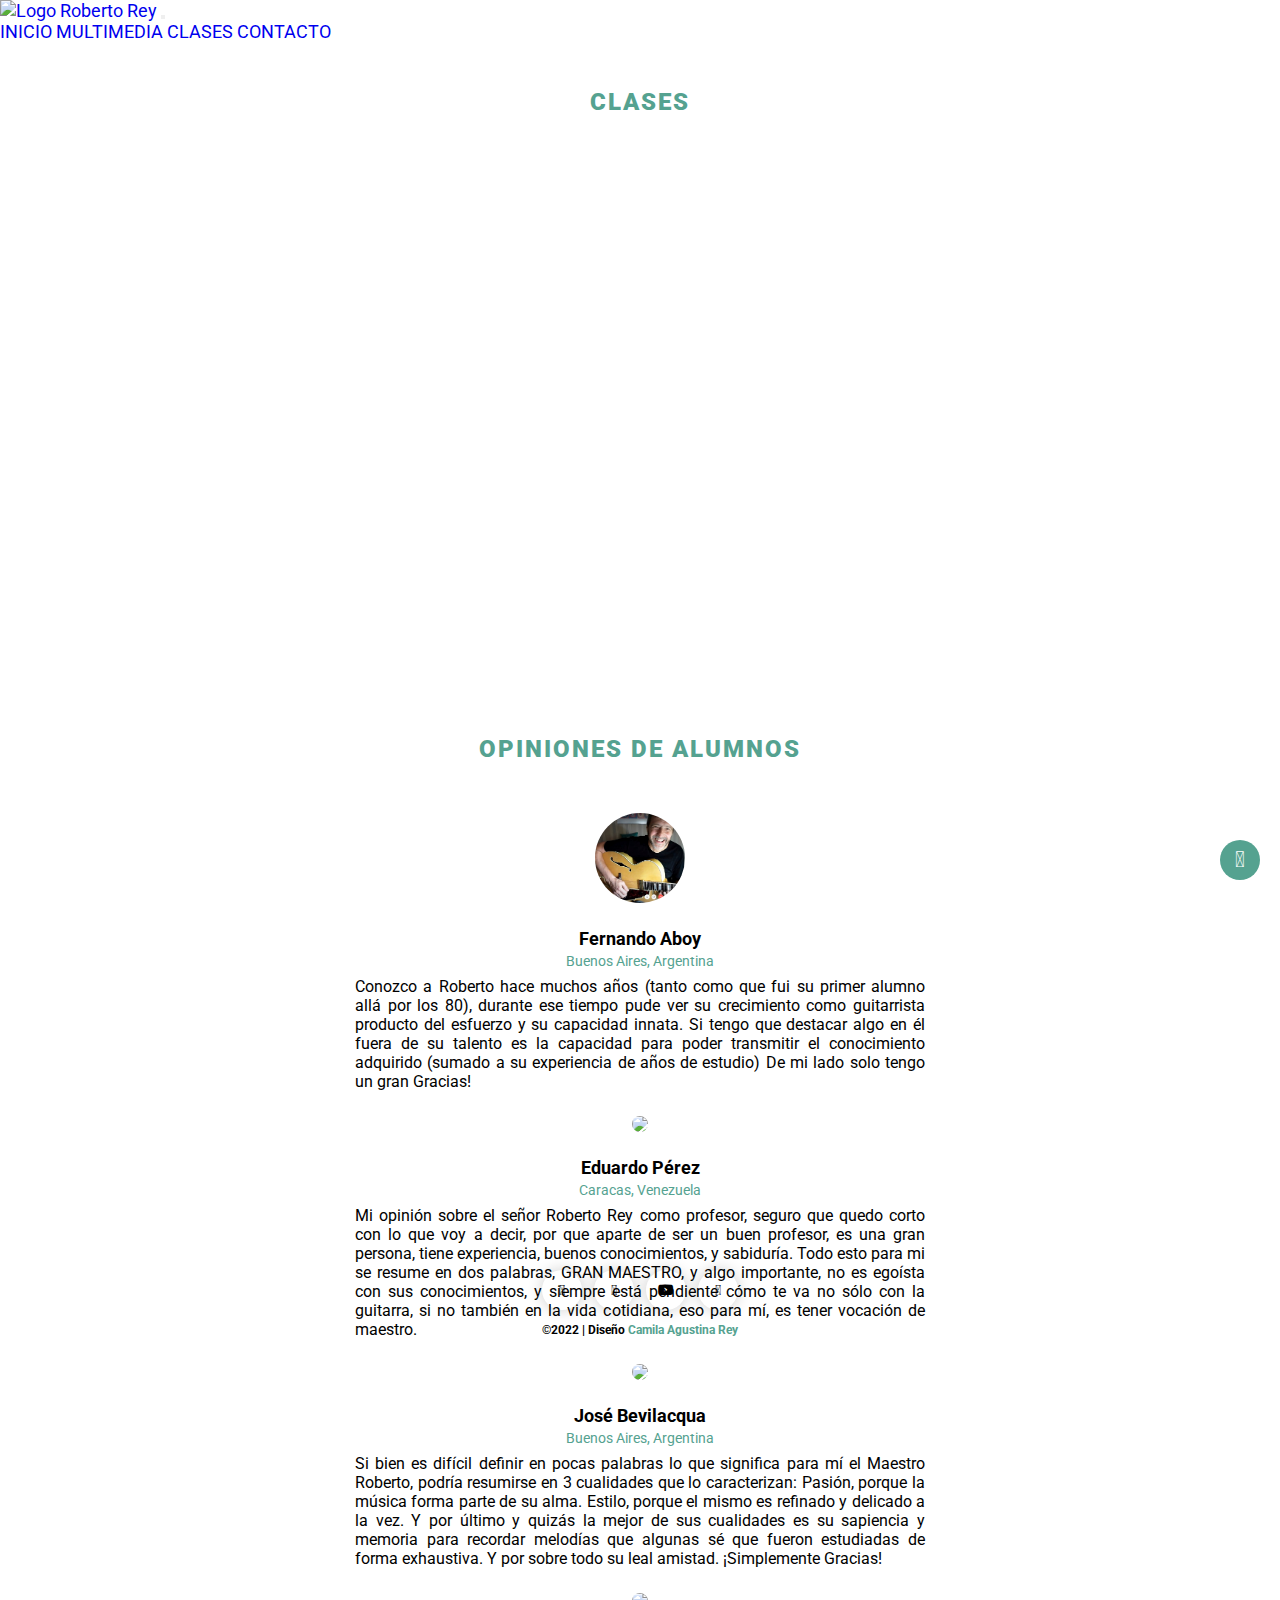
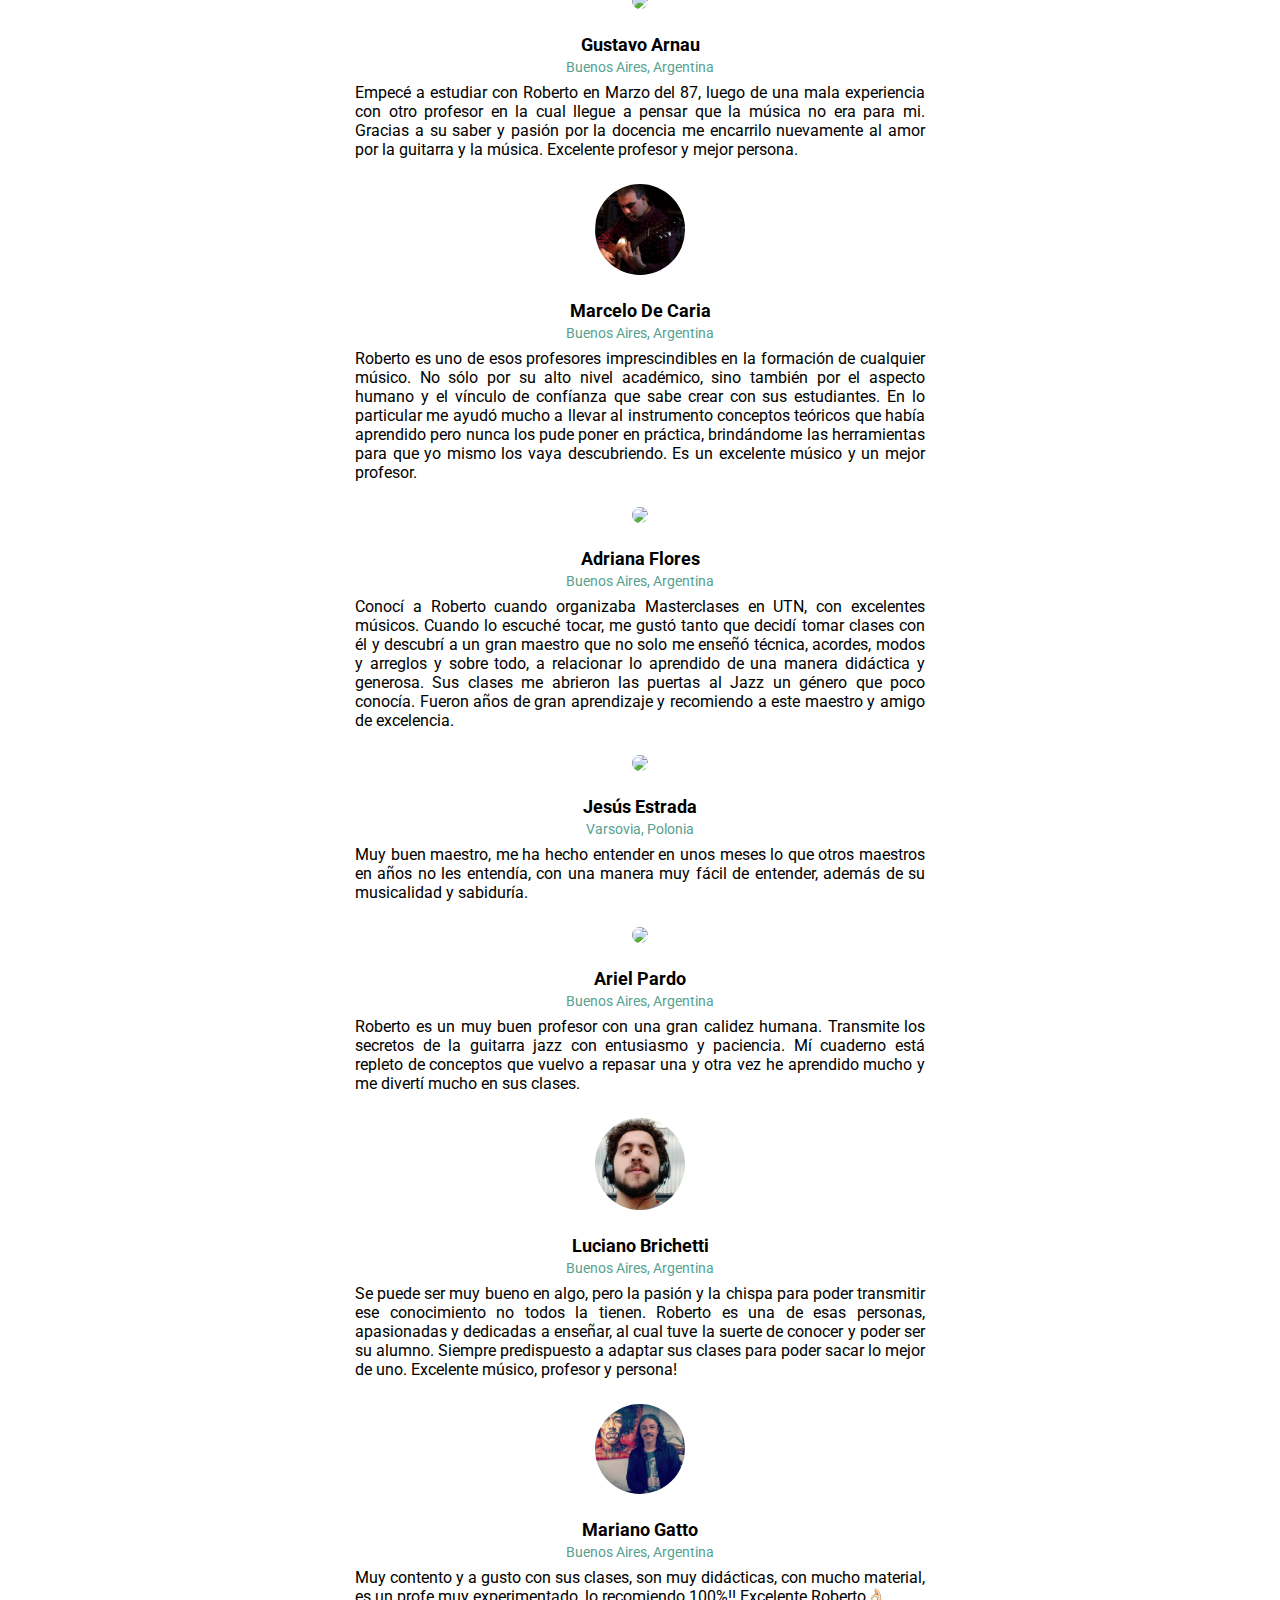
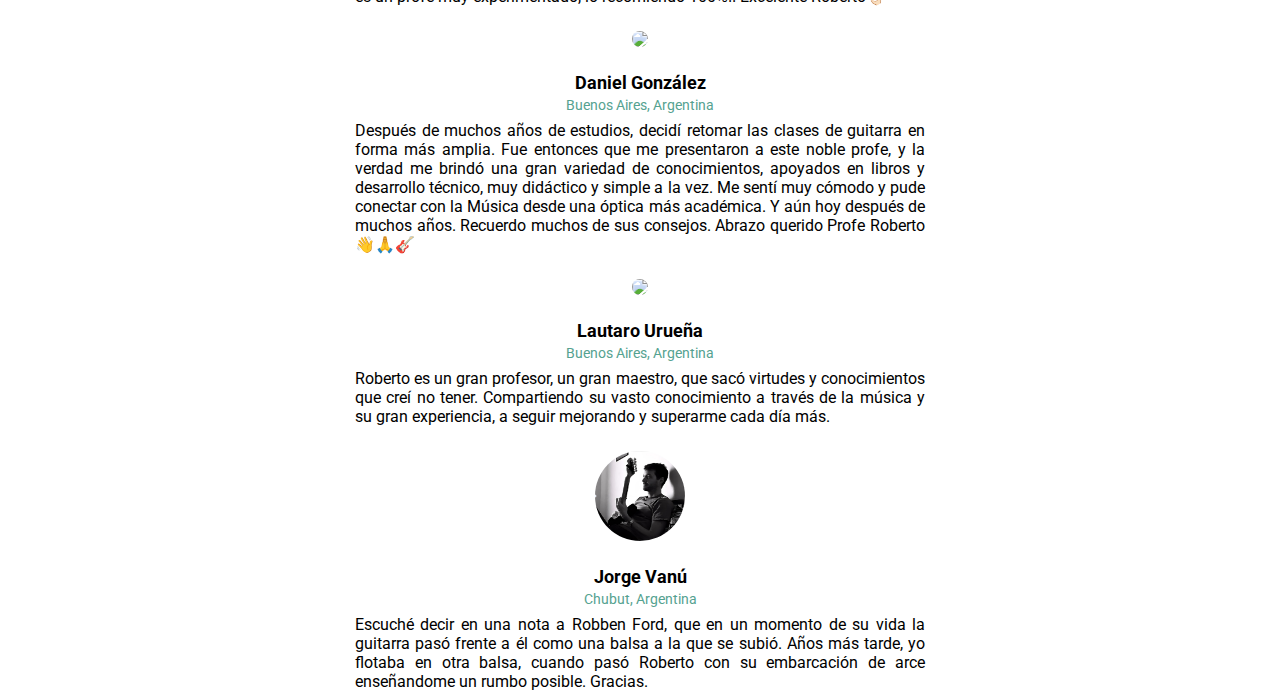
==== commit cabf0a2e: "Entrega final" ====
--- a/pages/clases.html
+++ b/pages/clases.html
@@ -26,7 +26,7 @@
     <link rel="stylesheet" href="https://use.fontawesone.com/releases/v5.4.1/css/all.css"/>
     <link rel="stylesheet" href="../css/estilos.css" />
   </head>
-  <body>
+  <html>
     <h1>Información sobre Clases de Guitarra/Música</h1>
     <header class="header">
       <!-- MENÚ BOOTSTRAP -->
@@ -57,7 +57,7 @@
       </div>
       <!--ALUMNOS-->
       <div class="contenedor-alumnos">
-        <h3><b>OPINIONES DE ALUMNOS</b></h3>
+        <h3 class="titulo-alumnos"><b>OPINIONES DE ALUMNOS</b></h3>
         <div class="alumnos">
           <!-- CAROUSEL BOOTSTRAP -->
           <section class="carousel-clases">
@@ -301,8 +301,8 @@
         </div>
       </div>
     </div>
+  
     <!-- PIE DE PAGINA -->
-
     <footer>
       <a href="#" class="subir">
           <i class="fa-solid fa-angle-up"></i>
--- a/css/estilos.css
+++ b/css/estilos.css
@@ -24,6 +24,9 @@
   font-family: "Roboto", sans-serif;
   text-align: justify;
   font-size: 18px;
+  display: flex;
+  flex-direction: column;
+  min-height: 100vh;
 }
 body h1 {
   display: none;
@@ -73,7 +76,6 @@
   padding-bottom: 50px;
   margin: 0 400px 0 400px;
   border-radius: 1%;
-  box-shadow: 0px 0px 15px rgba(0, 0, 0, 0.5);
 }
 
 .fotobio {
@@ -100,7 +102,7 @@
   align-items: center;
   padding-bottom: 25px;
   border-radius: 1%;
-  box-shadow: 0px 0px 15px rgba(0, 0, 0, 0.5);
+  box-shadow: 0px 0px 15px rgba(0, 0, 0, 0.2);
 }
 
 .biografia-p {
@@ -131,16 +133,500 @@
   z-index: 1;
 }
 
+.cami {
+  color: #55a290;
+}
+
+.cami:hover {
+  color: #1d6454;
+}
+
+h3 {
+  color: #55a290;
+  text-align: center;
+  font-size: 1.5rem;
+  letter-spacing: 2px;
+  padding-top: 50px;
+  padding-bottom: 40px;
+}
+
+section .galeria {
+  display: grid;
+  width: 100%;
+  justify-content: center;
+  grid-template-columns: repeat(auto-fill, minmax(300px, 1fr));
+  gap: 30px;
+  padding: 30px;
+  padding-top: 1px;
+}
+section .item {
+  border: 2px solid #fff;
+  height: 300px;
+  transition: all 0.4s;
+}
+
+.item1 {
+  background-image: url(../multimedia/1.jpg);
+  background-size: cover;
+  background-position: center;
+  filter: grayscale(100%);
+}
+
+.item2 {
+  background-image: url(../multimedia/2.jpg);
+  background-size: cover;
+  background-position: center;
+  filter: grayscale(100%);
+}
+
+.item3 {
+  background-image: url(../multimedia/3.jpg);
+  background-size: cover;
+  background-position: center;
+  filter: grayscale(100%);
+}
+
+.item4 {
+  background-image: url(../multimedia/4.jpg);
+  background-size: cover;
+  background-position: center;
+  filter: grayscale(100%);
+}
+
+.item5 {
+  background-image: url(../multimedia/5.jpg);
+  background-size: cover;
+  background-position: center;
+  filter: grayscale(100%);
+}
+
+.item6 {
+  background-image: url(../multimedia/6.jpg);
+  background-size: cover;
+  background-position: center;
+  filter: grayscale(100%);
+}
+
+.item7 {
+  background-image: url(../multimedia/7.jpg);
+  background-size: cover;
+  background-position: center;
+  filter: grayscale(100%);
+}
+
+.item8 {
+  background-image: url(../multimedia/8.jpg);
+  background-size: cover;
+  background-position: center;
+  filter: grayscale(100%);
+}
+
+.item9 {
+  background-image: url(../multimedia/9.jpg);
+  background-size: cover;
+  background-position: center;
+  filter: grayscale(100%);
+}
+
+.item10 {
+  background-image: url(../multimedia/10.jpg);
+  background-size: cover;
+  background-position: center;
+  filter: grayscale(100%);
+}
+
+.item11 {
+  background-image: url(../multimedia/11.jpg);
+  background-size: cover;
+  background-position: center;
+  filter: grayscale(100%);
+}
+
+.item12 {
+  background-image: url(../multimedia/12.jpg);
+  background-size: cover;
+  background-position: center;
+  filter: grayscale(100%);
+}
+
+.item13 {
+  background-image: url(../multimedia/13.jpg);
+  background-size: cover;
+  background-position: center;
+  filter: grayscale(100%);
+}
+
+.item14 {
+  background-image: url(../multimedia/14.jpg);
+  background-size: cover;
+  background-position: center;
+  filter: grayscale(100%);
+}
+
+.item15 {
+  background-image: url(../multimedia/15.jpg);
+  background-size: cover;
+  background-position: center;
+  filter: grayscale(100%);
+}
+
+.item16 {
+  background-image: url(../multimedia/16.jpg);
+  background-size: cover;
+  background-position: center;
+  filter: grayscale(100%);
+}
+
+.item17 {
+  background-image: url(../multimedia/17.jpg);
+  background-size: cover;
+  background-position: center;
+  filter: grayscale(100%);
+}
+
+.item18 {
+  background-image: url(../multimedia/18.jpg);
+  background-size: cover;
+  background-position: center;
+  filter: grayscale(100%);
+}
+
+.item19 {
+  background-image: url(../multimedia/19.jpg);
+  background-size: cover;
+  background-position: center;
+  filter: grayscale(100%);
+}
+
+.item20 {
+  background-image: url(../multimedia/20.jpg);
+  background-size: cover;
+  background-position: center;
+  filter: grayscale(100%);
+}
+
+.item1:hover {
+  transform: scale(1.1);
+  filter: grayscale(0%);
+}
+
+.item2:hover {
+  transform: scale(1.1);
+  filter: grayscale(0%);
+}
+
+.item3:hover {
+  transform: scale(1.1);
+  filter: grayscale(0%);
+}
+
+.item4:hover {
+  transform: scale(1.1);
+  filter: grayscale(0%);
+}
+
+.item5:hover {
+  transform: scale(1.1);
+  filter: grayscale(0%);
+}
+
+.item6:hover {
+  transform: scale(1.1);
+  filter: grayscale(0%);
+}
+
+.item7:hover {
+  transform: scale(1.1);
+  filter: grayscale(0%);
+}
+
+.item8:hover {
+  transform: scale(1.1);
+  filter: grayscale(0%);
+}
+
+.item9:hover {
+  transform: scale(1.1);
+  filter: grayscale(0%);
+}
+
+.item10:hover {
+  transform: scale(1.1);
+  filter: grayscale(0%);
+}
+
+.item11:hover {
+  transform: scale(1.1);
+  filter: grayscale(0%);
+}
+
+.item12:hover {
+  transform: scale(1.1);
+  filter: grayscale(0%);
+}
+
+.item13:hover {
+  transform: scale(1.1);
+  filter: grayscale(0%);
+}
+
+.item14:hover {
+  transform: scale(1.1);
+  filter: grayscale(0%);
+}
+
+.item15:hover {
+  transform: scale(1.1);
+  filter: grayscale(0%);
+}
+
+.item16:hover {
+  transform: scale(1.1);
+  filter: grayscale(0%);
+}
+
+.item17:hover {
+  transform: scale(1.1);
+  filter: grayscale(0%);
+}
+
+.item18:hover {
+  transform: scale(1.1);
+  filter: grayscale(0%);
+}
+
+.item19:hover {
+  transform: scale(1.1);
+  filter: grayscale(0%);
+}
+
+.item20:hover {
+  transform: scale(1.1);
+  filter: grayscale(0%);
+}
+
+.video-youtube .titulo-videos {
+  color: #55a290;
+  text-align: center;
+  font-size: 1.5rem;
+  letter-spacing: 2px;
+  padding-top: 40px;
+  padding-bottom: 20px;
+}
+.video-youtube .flex-youtube {
+  display: flex;
+  flex-direction: column;
+  align-items: center;
+  justify-content: center;
+}
+.video-youtube .video-yt {
+  width: 560px;
+  height: 340px;
+}
+.video-youtube .btn {
+  display: flex;
+  justify-content: center;
+  background-color: #55a290;
+  color: #fff;
+}
+
+.contenedor-clases h3 {
+  color: #55a290;
+  text-align: center;
+  font-size: 1.5rem;
+  letter-spacing: 2px;
+  padding-top: 45px;
+  padding-bottom: 30px;
+}
+.contenedor-clases .titulo-alumnos {
+  padding-top: 60px;
+}
+.contenedor-clases .video-clases {
+  padding: 41.36% 0 0 0;
+  position: relative;
+}
+.contenedor-clases iframe {
+  position: absolute;
+  top: 0;
+  left: 0;
+  width: 100%;
+  height: 100%;
+}
+.contenedor-clases .contenedor-alumnos {
+  background-color: #fff;
+}
+.contenedor-clases .alumnos {
+  display: flex;
+  justify-content: center;
+  height: 380px;
+}
+.contenedor-clases .carousel {
+  display: flex;
+  justify-content: center;
+  width: 810px;
+  height: 450px;
+}
+.contenedor-clases .carousel-indicators li {
+  display: none;
+}
+.contenedor-clases .carousel-inner {
+  width: 650px;
+}
+.contenedor-clases .contenedor-3 {
+  display: flex;
+  justify-content: center;
+}
+.contenedor-clases .cajas-coment {
+  display: flex;
+  flex-direction: column;
+  width: 750px;
+  align-items: center;
+}
+.contenedor-clases .foto-alumno {
+  width: 90px;
+  height: auto;
+  border-radius: 50%;
+  padding: 20px 0 20px 0;
+}
+.contenedor-clases .nombre-alumno {
+  font-size: 18px;
+  font-weight: bold;
+  margin: 1px;
+}
+.contenedor-clases .ubicacion-p {
+  font-size: 14px;
+  color: #55a290;
+  margin: 3px;
+}
+.contenedor-clases .comentario {
+  padding: 5px 40px 5px 40px;
+  font-size: 16px;
+  width: 100%;
+}
+.contenedor-clases .carousel-control-prev-icon, .contenedor-clases .carousel-control-next-icon, .contenedor-clases .carousel-indicators {
+  filter: invert(108%);
+  height: 15px;
+}
+
+.contenedor_form {
+  display: flex;
+  width: 1050px;
+  height: 530px;
+  margin: 50px auto;
+  background: #fff;
+  border-radius: 10px;
+  overflow: hidden;
+  box-shadow: 0px 0px 15px rgba(0, 0, 0, 0.2);
+}
+
+/* Informacion de Contacto*/
+.contact_info {
+  width: 38%;
+  position: relative;
+  display: flex;
+  flex-direction: column;
+  align-items: center;
+  justify-content: center;
+  background-image: url("../multimedia/fotocontacto.png");
+  background-size: cover;
+  background-position: center center;
+}
+
+/* Formulario de contacto*/
+form.form_contact {
+  width: 62%;
+  padding: 30px 40px;
+}
+
+form.form_contact h2 {
+  font-size: 25px;
+  font-weight: 600;
+  color: #55a290;
+  margin-bottom: 20px;
+}
+
+.user_info {
+  display: flex;
+  flex-direction: column;
+  padding-top: 30px;
+}
+
+form label {
+  font-weight: 600;
+}
+
+form input,
+form textarea {
+  width: 100%;
+  padding: 10px 0px 10px;
+  margin-bottom: 20px;
+  border: none;
+  border-bottom: 2px solid #D1D1D1;
+  color: #000;
+  font-size: 14px;
+  font-weight: 400;
+}
+
+form textarea {
+  max-width: 100%;
+  min-width: 100%;
+  max-height: 90px;
+}
+
+form input[type=submit] {
+  width: 180px;
+  background: #55a290;
+  padding: 10px;
+  border: none;
+  border-radius: 25px;
+  align-self: flex-end;
+  color: #fff;
+  font-size: 16px;
+  font-weight: 600;
+  cursor: pointer;
+}
+
+form input[type=submit]:hover {
+  background: #1d6454;
+}
+
+body .mensaje-exito {
+  width: 100%;
+  display: flex;
+  flex-direction: column;
+  justify-content: center;
+  align-items: center;
+}
+body .mensaje-exito h2 {
+  font-size: 35px;
+  color: #55a290;
+  display: block;
+  text-align: center;
+  margin: 50px;
+}
+body .mensaje-exito a {
+  display: block;
+  padding: 10px 30px;
+  background: #55a290;
+  text-decoration: none;
+  color: #fff;
+  border-radius: 25px;
+}
+body .mensaje-exito a:hover {
+  background: #1d6454;
+}
+
 footer {
-  height: 120px;
+  height: 100px;
   text-align: center;
   margin-bottom: 45px;
-  margin-top: 30px;
+  margin-top: 55px;
 }
 footer .webmaster {
   font-size: 12px;
   text-align: center;
-  padding: 10px;
+  padding: 5px;
+  margin-bottom: 35px;
 }
 footer img {
   width: 50px;
@@ -160,562 +646,78 @@
   color: #fff;
   border: #fff;
   font-size: 22px;
-}
-
-h3 {
-  color: #55a290;
-  text-align: center;
-  font-size: 1.5rem;
-  letter-spacing: 2px;
-  padding-top: 50px;
-  padding-bottom: 40px;
-}
-
-section .galeria {
-  display: grid;
+  z-index: 10;
+}
+footer .middle {
+  position: relative;
+  transform: translateY(-50%);
   width: 100%;
-  justify-content: center;
-  grid-template-columns: repeat(auto-fill, minmax(300px, 1fr));
-  gap: 30px;
-  padding: 30px;
-  padding-top: 1px;
-}
-section .item {
-  border: 2px solid #fff;
-  height: 300px;
-  transition: all 0.4s;
-}
-
-.item1 {
-  background-image: url(../multimedia/1.jpg);
-  background-size: cover;
-  background-position: center;
-  filter: grayscale(100%);
-}
-
-.item2 {
-  background-image: url(../multimedia/2.jpg);
-  background-size: cover;
-  background-position: center;
-  filter: grayscale(100%);
-}
-
-.item3 {
-  background-image: url(../multimedia/3.jpg);
-  background-size: cover;
-  background-position: center;
-  filter: grayscale(100%);
-}
-
-.item4 {
-  background-image: url(../multimedia/4.jpg);
-  background-size: cover;
-  background-position: center;
-  filter: grayscale(100%);
-}
-
-.item5 {
-  background-image: url(../multimedia/5.jpg);
-  background-size: cover;
-  background-position: center;
-  filter: grayscale(100%);
-}
-
-.item6 {
-  background-image: url(../multimedia/6.jpg);
-  background-size: cover;
-  background-position: center;
-  filter: grayscale(100%);
-}
-
-.item7 {
-  background-image: url(../multimedia/7.jpg);
-  background-size: cover;
-  background-position: center;
-  filter: grayscale(100%);
-}
-
-.item8 {
-  background-image: url(../multimedia/8.jpg);
-  background-size: cover;
-  background-position: center;
-  filter: grayscale(100%);
-}
-
-.item9 {
-  background-image: url(../multimedia/9.jpg);
-  background-size: cover;
-  background-position: center;
-  filter: grayscale(100%);
-}
-
-.item10 {
-  background-image: url(../multimedia/10.jpg);
-  background-size: cover;
-  background-position: center;
-  filter: grayscale(100%);
-}
-
-.item11 {
-  background-image: url(../multimedia/11.jpg);
-  background-size: cover;
-  background-position: center;
-  filter: grayscale(100%);
-}
-
-.item12 {
-  background-image: url(../multimedia/12.jpg);
-  background-size: cover;
-  background-position: center;
-  filter: grayscale(100%);
-}
-
-.item13 {
-  background-image: url(../multimedia/13.jpg);
-  background-size: cover;
-  background-position: center;
-  filter: grayscale(100%);
-}
-
-.item14 {
-  background-image: url(../multimedia/14.jpg);
-  background-size: cover;
-  background-position: center;
-  filter: grayscale(100%);
-}
-
-.item15 {
-  background-image: url(../multimedia/15.jpg);
-  background-size: cover;
-  background-position: center;
-  filter: grayscale(100%);
-}
-
-.item16 {
-  background-image: url(../multimedia/16.jpg);
-  background-size: cover;
-  background-position: center;
-  filter: grayscale(100%);
-}
-
-.item17 {
-  background-image: url(../multimedia/17.jpg);
-  background-size: cover;
-  background-position: center;
-  filter: grayscale(100%);
-}
-
-.item18 {
-  background-image: url(../multimedia/18.jpg);
-  background-size: cover;
-  background-position: center;
-  filter: grayscale(100%);
-}
-
-.item19 {
-  background-image: url(../multimedia/19.jpg);
-  background-size: cover;
-  background-position: center;
-  filter: grayscale(100%);
-}
-
-.item20 {
-  background-image: url(../multimedia/20.jpg);
-  background-size: cover;
-  background-position: center;
-  filter: grayscale(100%);
-}
-
-.item1:hover {
-  transform: scale(1.1);
-  filter: grayscale(0%);
-}
-
-.item2:hover {
-  transform: scale(1.1);
-  filter: grayscale(0%);
-}
-
-.item3:hover {
-  transform: scale(1.1);
-  filter: grayscale(0%);
-}
-
-.item4:hover {
-  transform: scale(1.1);
-  filter: grayscale(0%);
-}
-
-.item5:hover {
-  transform: scale(1.1);
-  filter: grayscale(0%);
-}
-
-.item6:hover {
-  transform: scale(1.1);
-  filter: grayscale(0%);
-}
-
-.item7:hover {
-  transform: scale(1.1);
-  filter: grayscale(0%);
-}
-
-.item8:hover {
-  transform: scale(1.1);
-  filter: grayscale(0%);
-}
-
-.item9:hover {
-  transform: scale(1.1);
-  filter: grayscale(0%);
-}
-
-.item10:hover {
-  transform: scale(1.1);
-  filter: grayscale(0%);
-}
-
-.item11:hover {
-  transform: scale(1.1);
-  filter: grayscale(0%);
-}
-
-.item12:hover {
-  transform: scale(1.1);
-  filter: grayscale(0%);
-}
-
-.item13:hover {
-  transform: scale(1.1);
-  filter: grayscale(0%);
-}
-
-.item14:hover {
-  transform: scale(1.1);
-  filter: grayscale(0%);
-}
-
-.item15:hover {
-  transform: scale(1.1);
-  filter: grayscale(0%);
-}
-
-.item16:hover {
-  transform: scale(1.1);
-  filter: grayscale(0%);
-}
-
-.item17:hover {
-  transform: scale(1.1);
-  filter: grayscale(0%);
-}
-
-.item18:hover {
-  transform: scale(1.1);
-  filter: grayscale(0%);
-}
-
-.item19:hover {
-  transform: scale(1.1);
-  filter: grayscale(0%);
-}
-
-.item20:hover {
-  transform: scale(1.1);
-  filter: grayscale(0%);
-}
-
-.video-youtube .titulo-videos {
-  color: #55a290;
-  text-align: center;
-  font-size: 1.5rem;
-  letter-spacing: 2px;
-  padding-top: 40px;
-  padding-bottom: 20px;
-}
-.video-youtube .flex-youtube {
-  display: flex;
-  flex-direction: column;
-  align-items: center;
-  justify-content: center;
-}
-.video-youtube .video-yt {
-  width: 560px;
-  height: 340px;
-}
-.video-youtube .btn {
-  display: flex;
-  justify-content: center;
-  background-color: #55a290;
-  color: #fff;
-}
-
-.contenedor-clases h3 {
-  color: #55a290;
-  text-align: center;
-  font-size: 1.5rem;
-  letter-spacing: 2px;
-  padding-top: 45px;
-  padding-bottom: 30px;
-}
-.contenedor-clases .video-clases {
-  padding: 41.36% 0 0 0;
+  top: 40%;
+  padding-top: 30px;
+}
+footer .btn-redes {
+  display: inline-block;
+  width: 40px;
+  height: 40px;
+  margin: 4px;
+  border-radius: 50%;
+  box-shadow: 0px 0px 15px rgba(0, 0, 0, 0.2);
+  color: black;
+  overflow: hidden;
   position: relative;
 }
-.contenedor-clases iframe {
-  position: absolute;
-  top: 0;
-  left: 0;
-  width: 100%;
-  height: 100%;
-}
-.contenedor-clases .contenedor-alumnos {
-  background-color: #fff;
-}
-.contenedor-clases .alumnos {
-  display: flex;
-  justify-content: center;
-  height: 380px;
-}
-.contenedor-clases .carousel {
-  display: flex;
-  justify-content: center;
-  width: 810px;
-  height: 450px;
-}
-.contenedor-clases .carousel-indicators li {
-  display: none;
-}
-.contenedor-clases .carousel-inner {
-  width: 650px;
-}
-.contenedor-clases .contenedor-3 {
-  display: flex;
-  justify-content: center;
-}
-.contenedor-clases .cajas-coment {
-  display: flex;
-  flex-direction: column;
-  width: 750px;
-  align-items: center;
-}
-.contenedor-clases .foto-alumno {
-  width: 90px;
-  height: auto;
-  border-radius: 50%;
-  padding: 20px 0 20px 0;
-}
-.contenedor-clases .nombre-alumno {
-  font-size: 18px;
-  font-weight: bold;
-  margin: 1px;
-}
-.contenedor-clases .ubicacion-p {
+footer .btn-redes i {
+  line-height: 40px;
   font-size: 14px;
-  color: #55a290;
-  margin: 3px;
-}
-.contenedor-clases .comentario {
-  padding: 5px 40px 5px 40px;
-  font-size: 16px;
-  width: 100%;
-}
-.contenedor-clases .carousel-control-prev-icon, .contenedor-clases .carousel-control-next-icon, .contenedor-clases .carousel-indicators {
-  filter: invert(108%);
-  height: 15px;
-}
-
-.contenedor_form {
-  display: flex;
-  width: 1050px;
-  height: 530px;
-  margin: 50px auto;
-  background: #fff;
-  border-radius: 10px;
-  overflow: hidden;
-  box-shadow: 0px 0px 15px #000;
-}
-
-/* Informacion de Contacto*/
-.contact_info {
-  width: 38%;
-  position: relative;
-  display: flex;
-  flex-direction: column;
-  align-items: center;
-  justify-content: center;
-  background-image: url("../multimedia/fotocontacto.png");
-  background-size: cover;
-  background-position: center center;
-}
-
-/* Formulario de contacto*/
-form.form_contact {
-  width: 62%;
-  padding: 30px 40px;
-}
-
-form.form_contact h2 {
-  font-size: 25px;
-  font-weight: 600;
-  color: #55a290;
-  margin-bottom: 20px;
-}
-
-.user_info {
-  display: flex;
-  flex-direction: column;
-  padding-top: 30px;
-}
-
-form label {
-  font-weight: 600;
-}
-
-form input,
-form textarea {
-  width: 100%;
-  padding: 10px 0px 10px;
-  margin-bottom: 20px;
-  border: none;
-  border-bottom: 2px solid #D1D1D1;
-  font-family: "Open sans";
-  color: #000;
-  font-size: 14px;
-  font-weight: 400;
-}
-
-form textarea {
-  max-width: 100%;
-  min-width: 100%;
-  max-height: 90px;
-}
-
-form input[type=submit] {
-  width: 180px;
-  background: #55a290;
-  padding: 10px;
-  border: none;
-  border-radius: 25px;
-  align-self: flex-end;
-  color: #fff;
-  font-family: "Open sans";
-  font-size: 16px;
-  font-weight: 600;
-  cursor: pointer;
-}
-
-form input[type=submit]:hover {
-  background: #1d6454;
-}
-
-body .mensaje-exito {
-  width: 100%;
-  display: flex;
-  flex-direction: column;
-  justify-content: center;
-  align-items: center;
-}
-body .mensaje-exito h2 {
-  font-size: 35px;
-  color: #55a290;
-  display: block;
-  text-align: center;
-  margin: 50px;
-}
-body .mensaje-exito a {
-  display: block;
-  padding: 10px 30px;
-  background: #55a290;
-  text-decoration: none;
-  color: #fff;
-  border-radius: 25px;
-}
-body .mensaje-exito a:hover {
-  background: #1d6454;
-}
-
-.social-buttons {
-  display: flex;
-  flex-wrap: wrap;
-  justify-content: center;
-  margin-top: 0px;
-}
-
-.social-buttons__button {
-  margin: 5px 5px 0;
-}
-
-.social-button {
-  position: relative;
-  display: flex;
-  justify-content: center;
-  align-items: center;
-  outline: none;
-  width: 45px;
-  height: 45px;
-  text-decoration: none;
-}
-
-.social-button__inner {
-  position: relative;
-  display: flex;
-  justify-content: center;
-  align-items: center;
-  width: calc(100% - 2px);
-  height: calc(100% - 2px);
-  border-radius: 100%;
-  background: #fff;
-  text-align: center;
-}
-
-.social-button i,
-.social-button svg {
-  position: relative;
-  z-index: 1;
-  transition: 0.3s;
-}
-
-.social-button i {
-  font-size: 28px;
-}
-
-.social-button svg {
-  height: 40%;
-  width: 40%;
-}
-
-.social-button::after {
+  transition: 0.2s linear;
+}
+footer .btn-redes:hover i {
+  transform: scale(1.2);
+  color: #f1f1f1;
+}
+footer .btn-redes::before {
   content: "";
   position: absolute;
-  top: 0;
-  left: 50%;
-  display: block;
-  width: 0;
-  height: 0;
-  border-radius: 100%;
-  transition: 0.3s;
-}
-
-.social-button:focus,
-.social-button:hover {
-  color: #fff !important;
-}
-
-.social-button:focus::after,
-.social-button:hover::after {
-  width: 100%;
-  height: 100%;
-  margin-left: -50%;
-}
-
-.social-buttons a {
-  color: #000;
-}
-
-.social-buttons a::after {
+  width: 120%;
+  height: 120%;
   background: #55a290;
+  transform: rotate(45deg);
+  left: -110%;
+  top: 90%;
+}
+footer .btn-redes:hover::before {
+  -webkit-animation: aaa 0.7s 1;
+          animation: aaa 0.7s 1;
+  top: -10%;
+  left: -10%;
+}
+@-webkit-keyframes aaa {
+  0% {
+    left: -110%;
+    top: 90%;
+  }
+  50% {
+    left: 10%;
+    top: -30%;
+  }
+  100% {
+    top: -10%;
+    left: -10%;
+  }
+}
+@keyframes aaa {
+  0% {
+    left: -110%;
+    top: 90%;
+  }
+  50% {
+    left: 10%;
+    top: -30%;
+  }
+  100% {
+    top: -10%;
+    left: -10%;
+  }
 }
 
 @media (max-width: 1250px) {
@@ -815,9 +817,13 @@
     height: 200px;
     border-radius: 100%;
     margin: 30px;
+    margin-top: 45px;
   }
   .galeria {
     width: 100%;
+  }
+  .item {
+    filter: grayscale(0%);
   }
   .titulo-videos {
     padding-top: 30px;
@@ -861,13 +867,13 @@
     padding: 10px !important;
   }
   .carousel-clases .nombre-alumno {
-    font-size: 15px;
+    font-size: 16px;
   }
   .carousel-clases .ubicacion-p {
     font-size: 13px;
   }
   .carousel-clases .comentario {
-    font-size: 13px !important;
+    font-size: 15px !important;
     padding: 10px 50px 30px 50px !important;
     line-height: 1rem;
   }
@@ -902,4 +908,33 @@
     font-size: 14px;
     font-weight: 400;
   }
+  .subir {
+    display: none;
+  }
+}
+@media (max-width: 480px) {
+  .carousel-clases {
+    width: 90%;
+    height: 100px;
+  }
+  .carousel-clases .nombre-alumno {
+    font-size: 14px;
+    width: 100%;
+    text-align: center;
+  }
+  .carousel-clases .ubicacion-p {
+    font-size: 12px;
+    width: 100%;
+  }
+  .carousel-clases .comentario {
+    font-size: 14px !important;
+    padding: 10px 50px 30px 50px !important;
+    line-height: 1rem;
+  }
+  .carousel-clases .contenedor-3 {
+    text-align: center;
+  }
+  footer {
+    margin-top: 50px;
+  }
 }/*# sourceMappingURL=estilos.css.map */